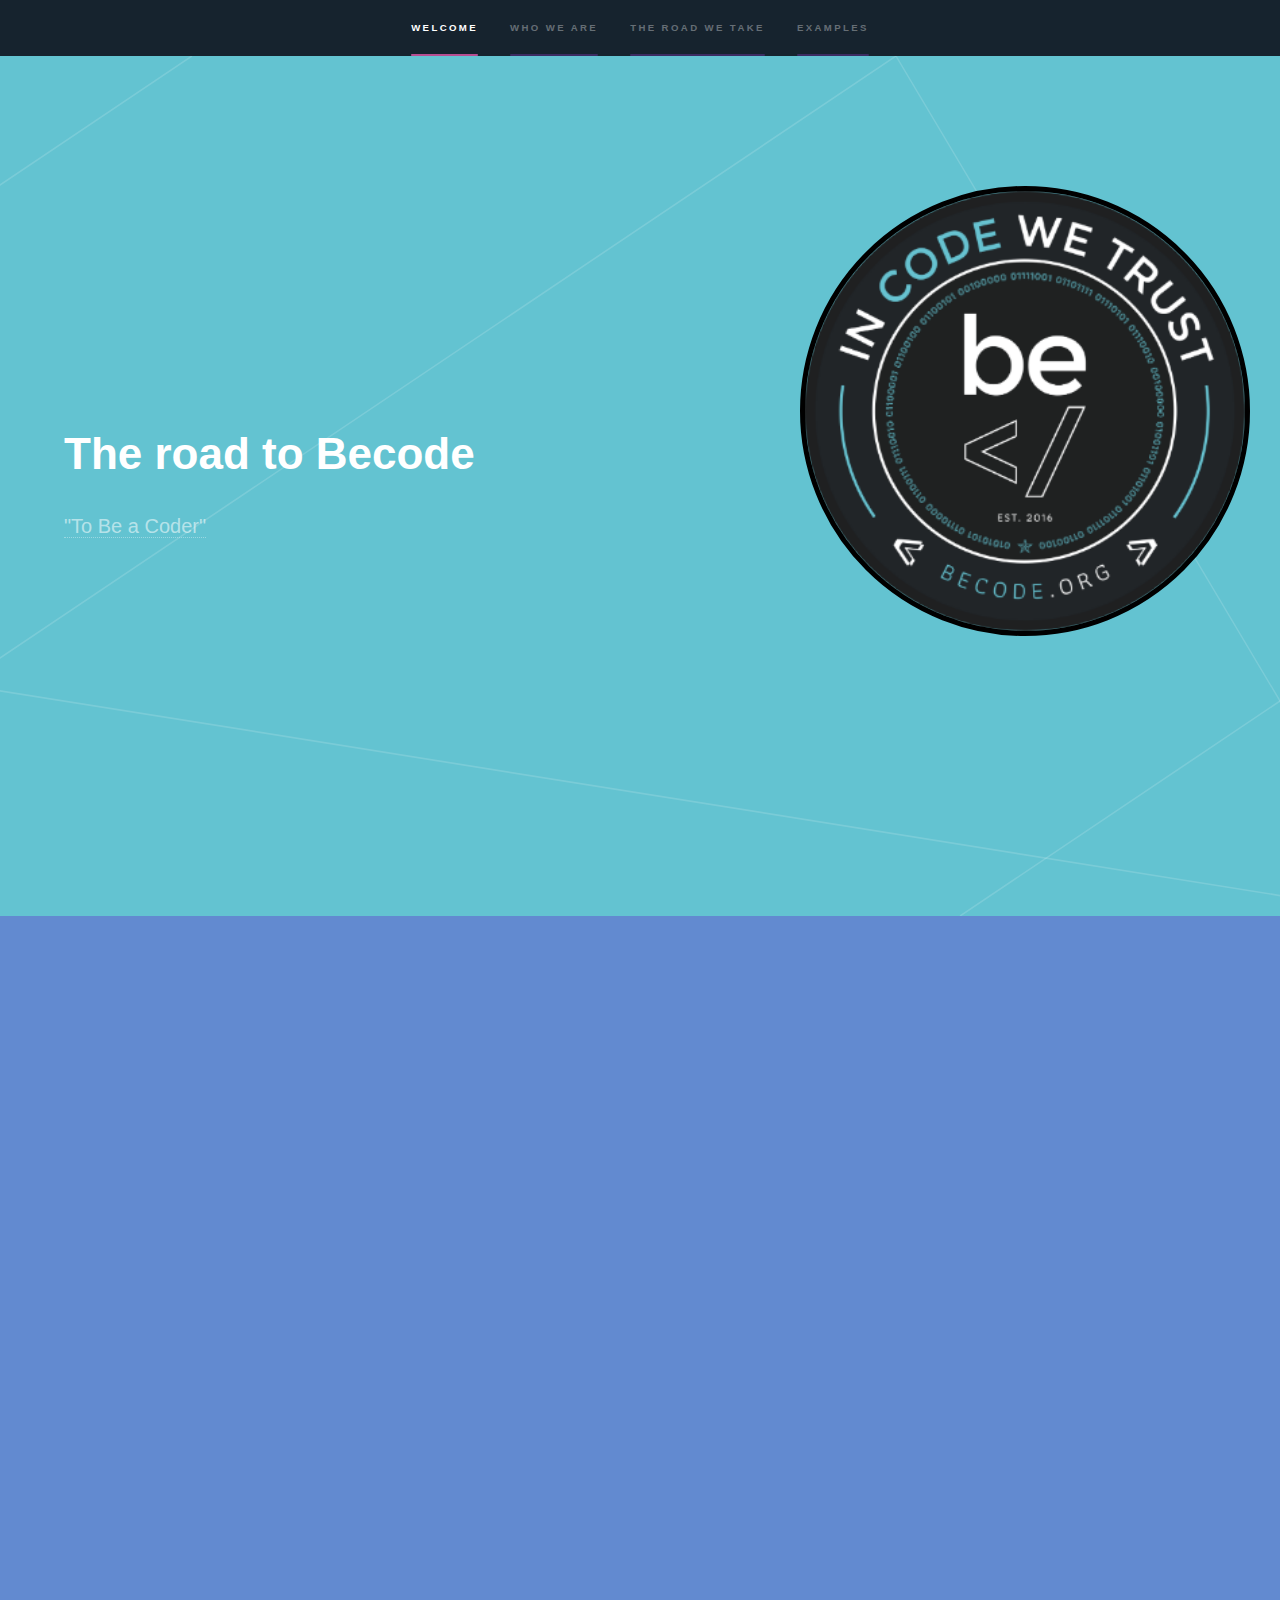
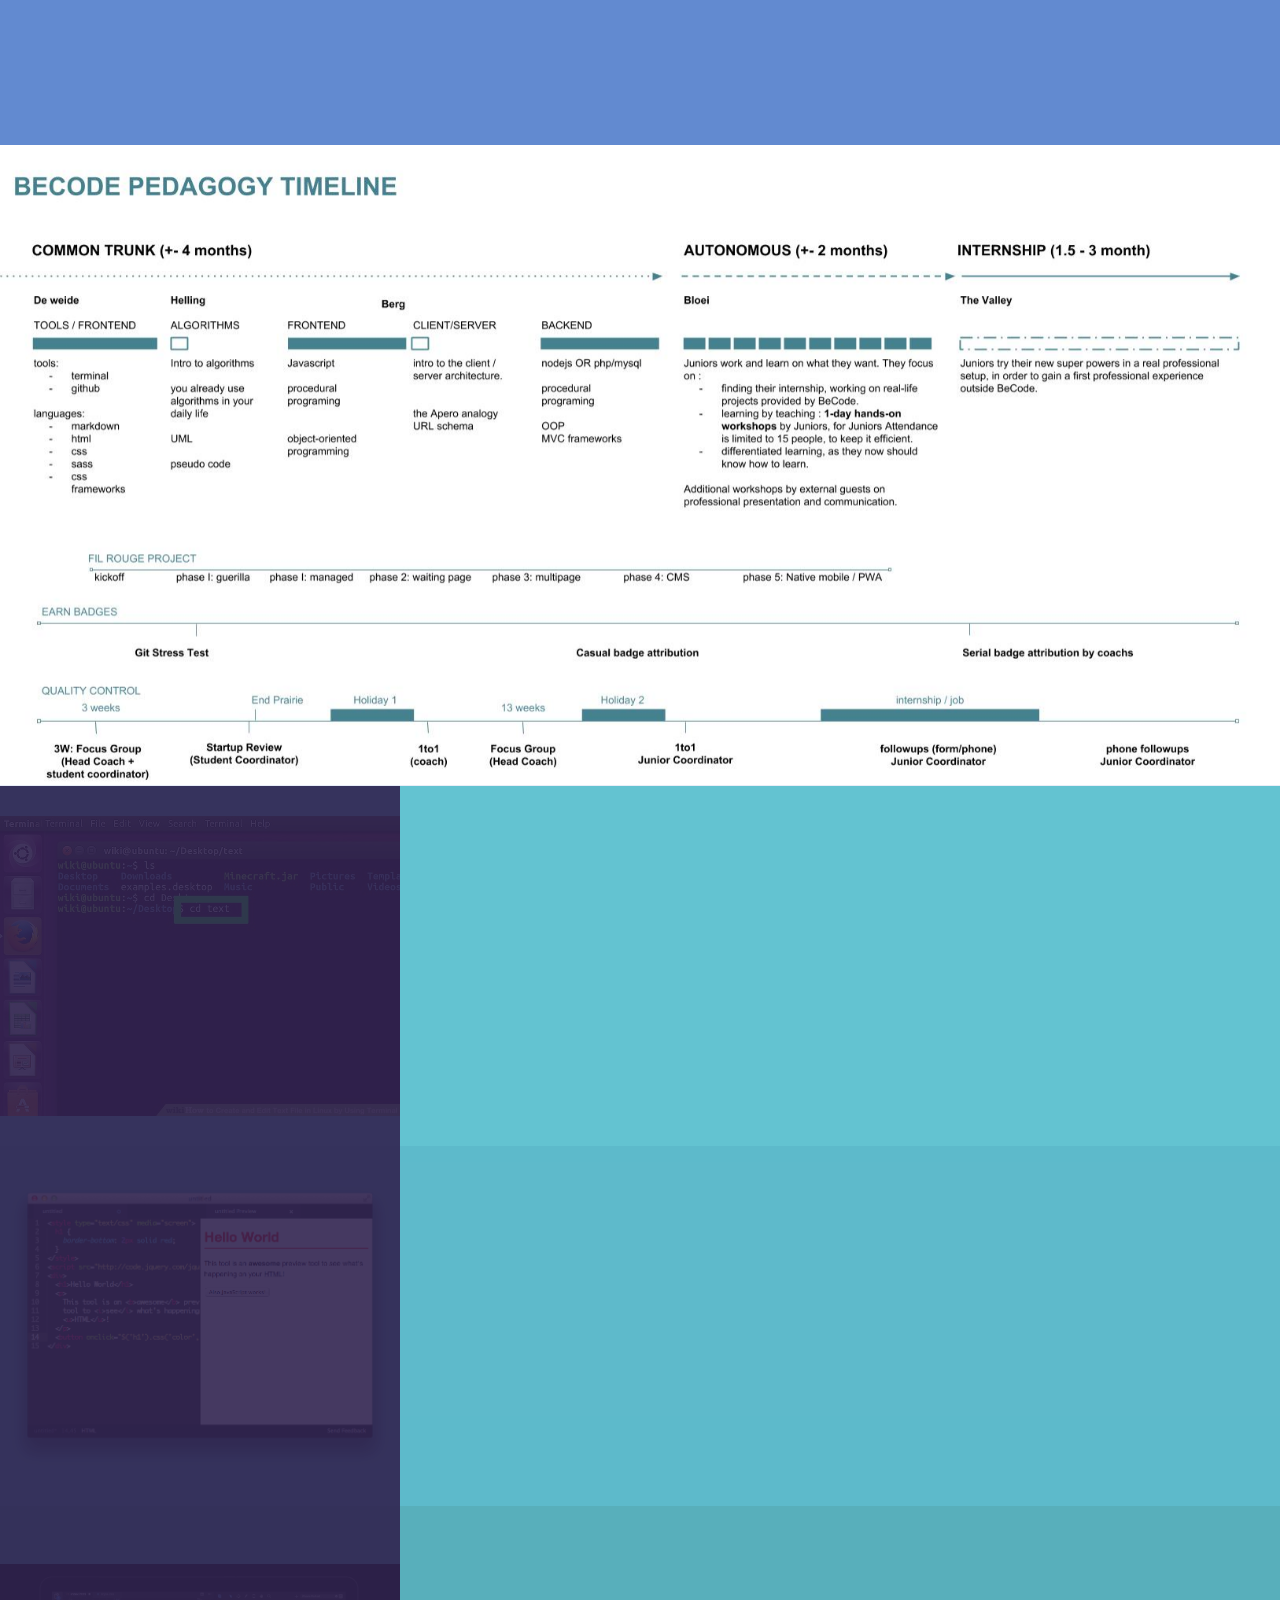
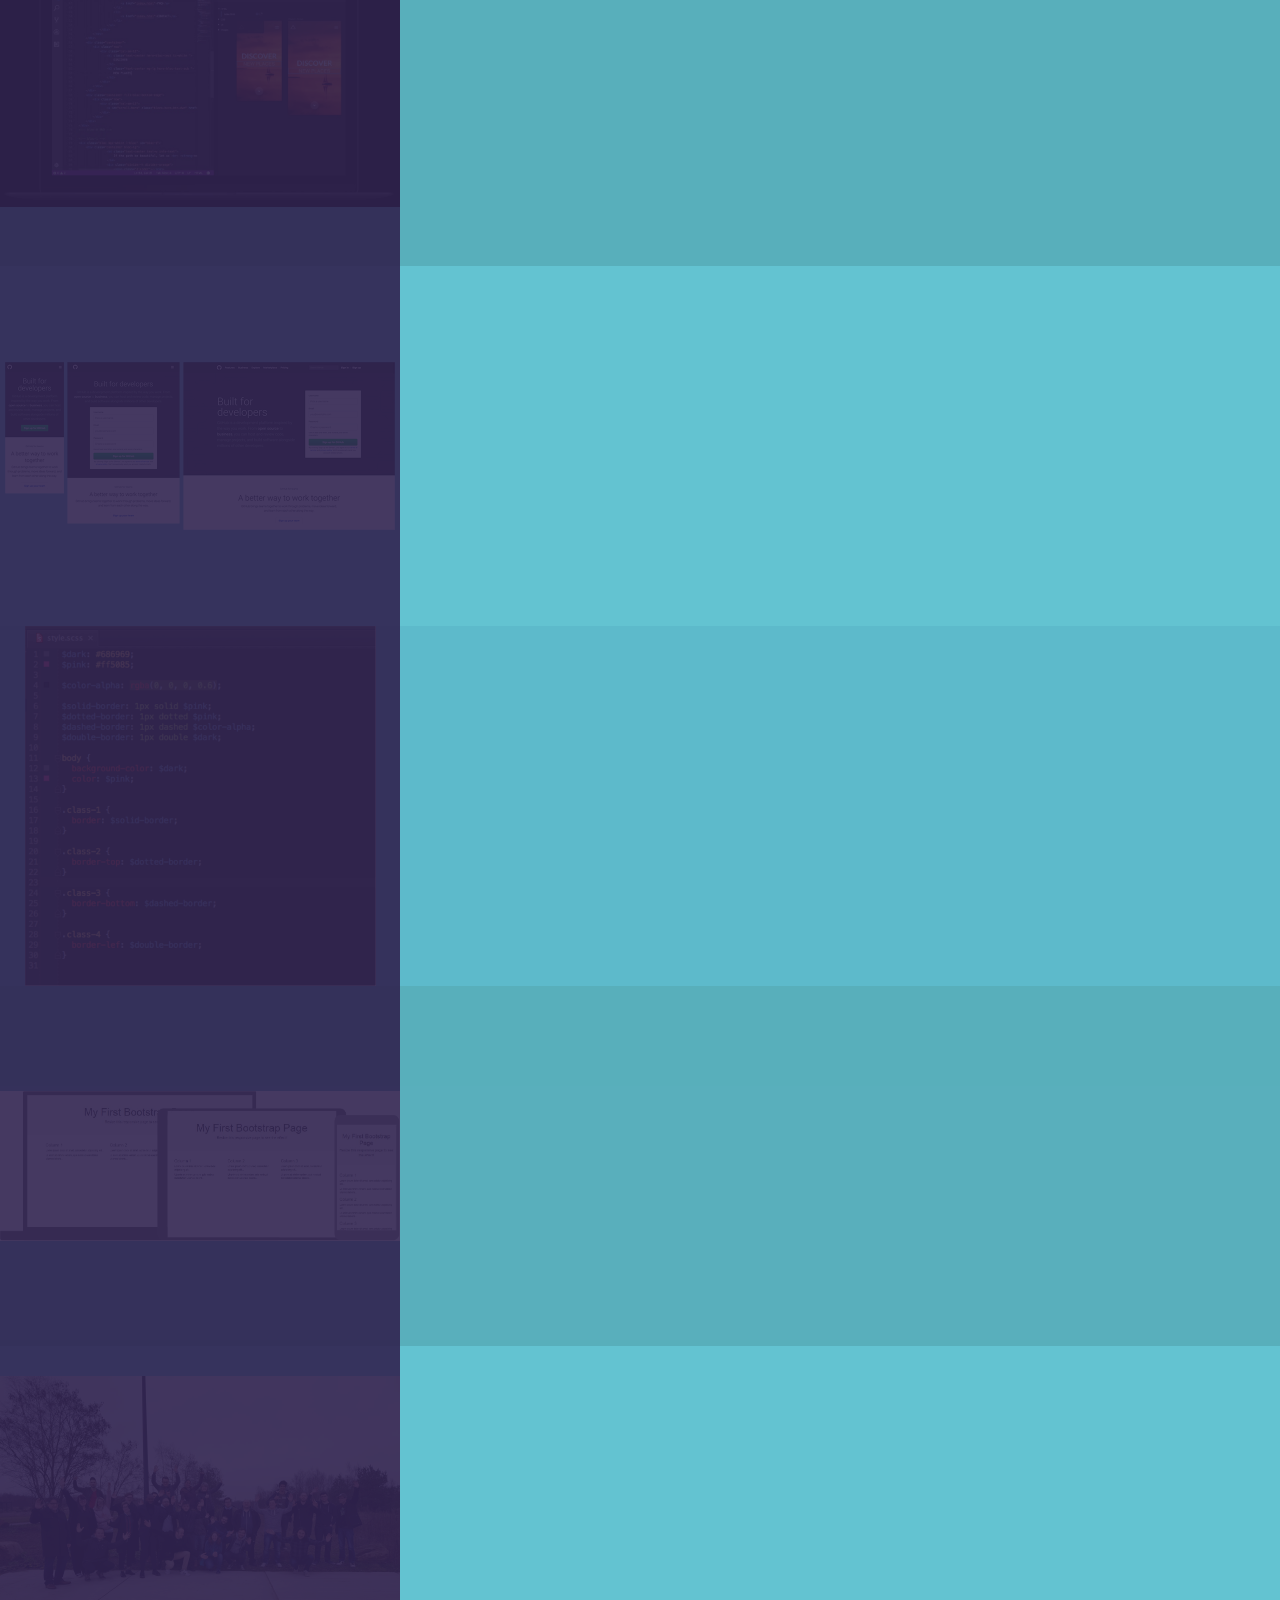
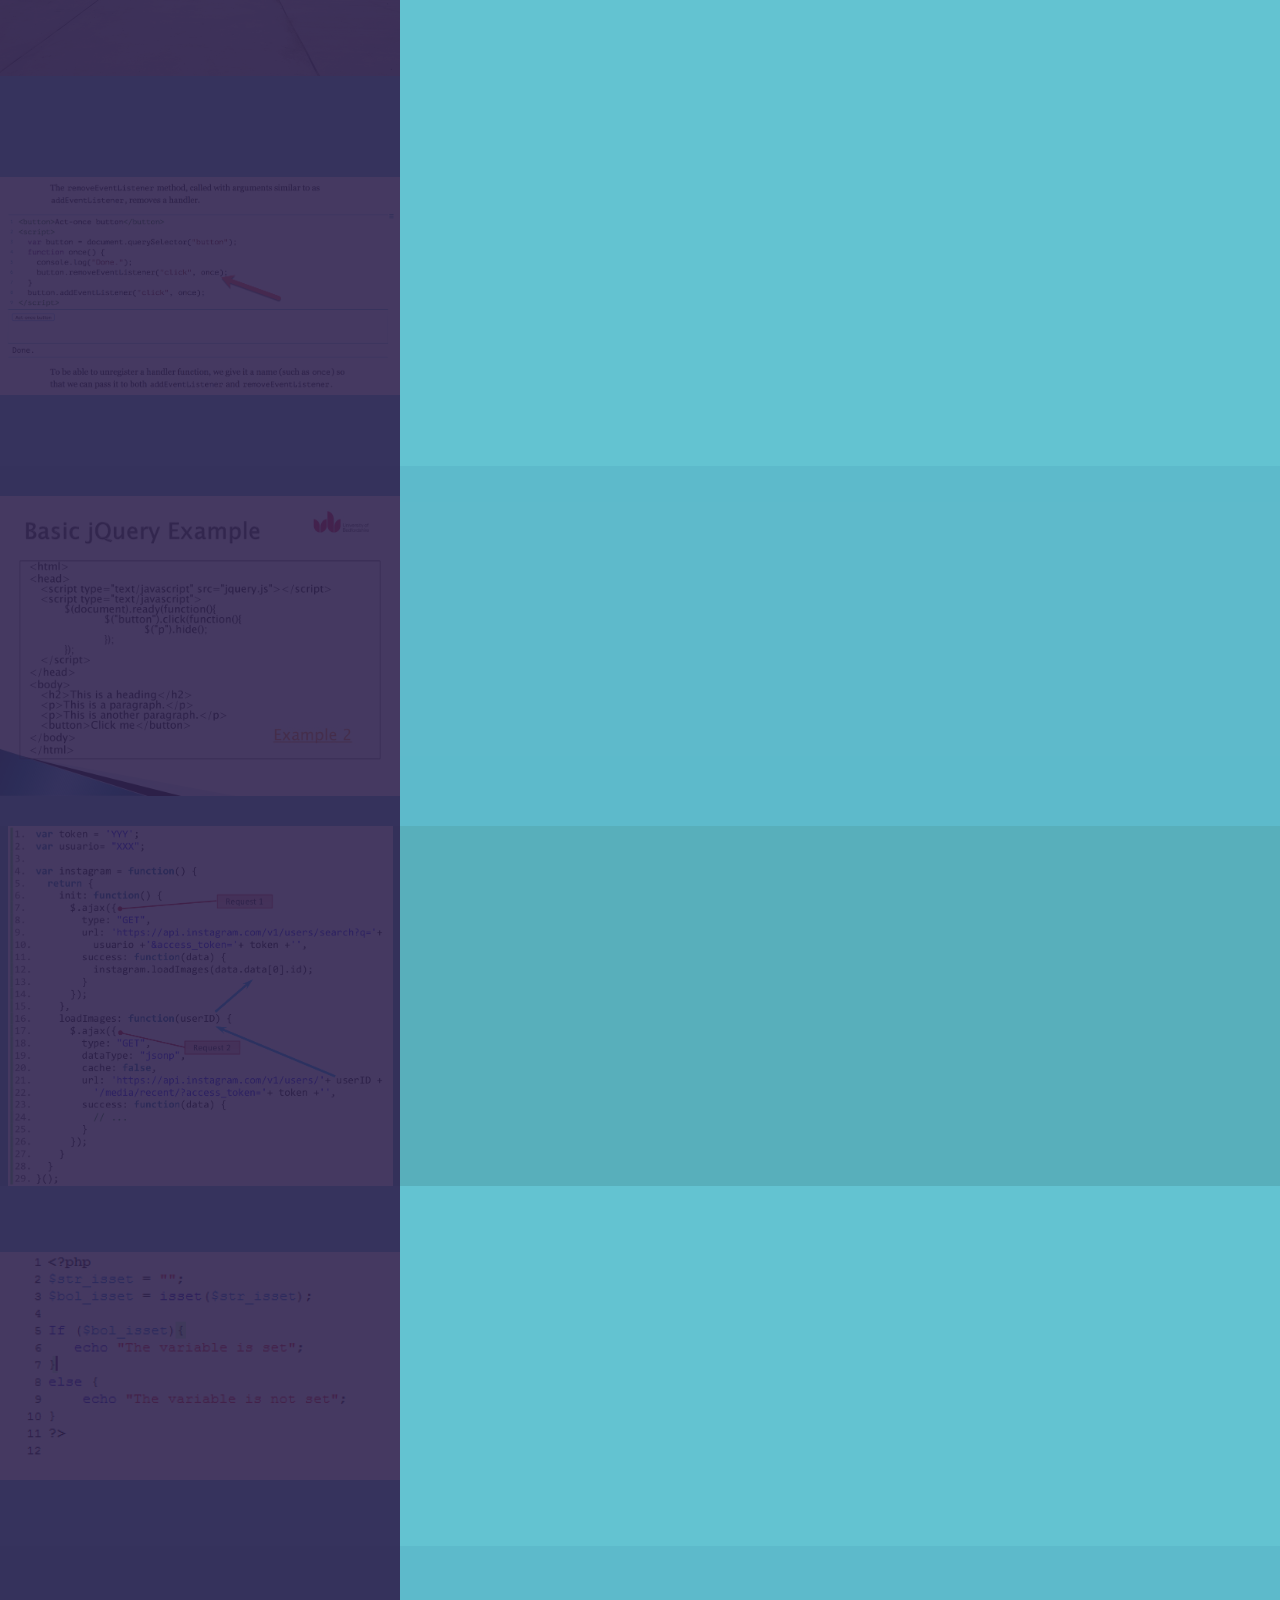
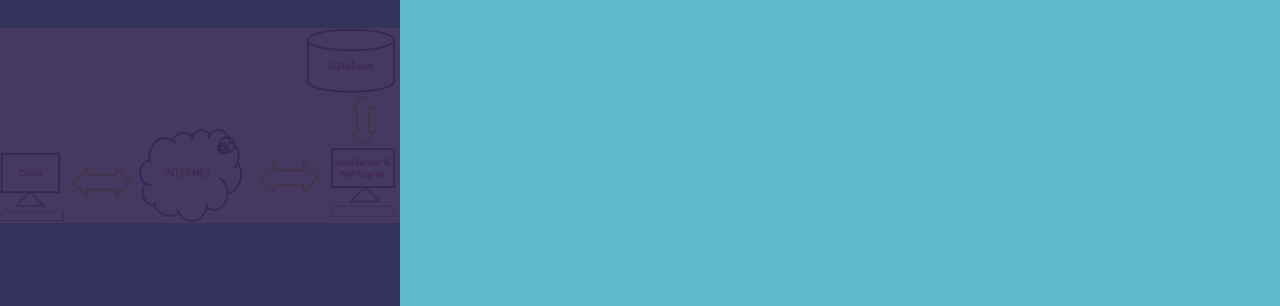
==== index.html @ 9e342dca ".." ====
<!DOCTYPE HTML>
<!--
	Hyperspace by HTML5 UP
	html5up.net | @ajlkn
	Free for personal and commercial use under the CCA 3.0 license (html5up.net/license)
-->
<html>
	<head>
		<title>The road to Becode</title>
		<meta charset="utf-8" />
		<meta name="viewport" content="width=device-width, initial-scale=1, user-scalable=no" />
		<link rel="stylesheet" href="assets/css/main.css" />
		<noscript><link rel="stylesheet" href="assets/css/noscript.css" /></noscript>
	</head>
	<body class="is-preload">

		<!-- Sidebar -->
			<section id="sidebar">
				<div class="inner">
					<nav>
						<ul>
							<li><a href="#intro">Welcome</a></li>
							<li><a href="#one">Who we are</a></li>
							<li><a href="#overvieuw">The road we take</a></li>
							<li><a href="#two">Examples</a></li>
						</ul>
					</nav>
				</div>
			</section>

		<!-- Wrapper -->
			<div id="wrapper">

				<!-- Intro -->
					<section id="intro" class="wrapper style2 fullscreen fade-up">
						<div class="inner">
							<div class="logobecode">

							</div>
							<h1 class="blokked">The road to Becode</h1>
							<p><a href="https://www.becode.org/" target="" title="becode main site">"To Be a Coder"</a></p>

						</div>
					</section>
			<!-- one -->
				<section id="one" class="wrapper style1 fade-up">
						<div class="inner">
							<h2>Who we are</h2>
							<p>Becode is ......... extra content</p>
							<div class="features">
								<section>
									<span class="icon major fa-code"></span>
									<h3>Becode Genk</h3>
									<p>Eventuele Foto campus/kleine uitleg</p>
								</section>
								<section>
									<span class="icon major fa-wifi"></span>
									<h3>Becode Luik</h3>
									<p>Eventuele Foto campus/kleine uitleg</p>
								</section>
								<section>
									<span class="icon major fa-university"></span>
									<h3>Becode Antwerpen</h3>
									<p>Eventuele Foto campus/kleine uitleg</p>
								</section>
								<section>
									<span class="icon major fa-desktop"></span>
									<h3>Becode Brussel</h3>
									<p>Eventuele Foto campus/kleine uitleg</p>
								</section>
								<section>
									<span class="icon major fa-github"></span>
									<h3>Becode Gent</h3>
									<p>Eventuele Foto campus/kleine uitleg</p>
								</section>
								<section>
									<span class="icon major fa-building"></span>
									<h3>Becode Charleroi</h3>
									<p>extra content</p>
								</section>
							</div>
							<ul class="actions">
								<li><a href="generic.html" class="button">Learn more</a></li>
							</ul>
						</div>
					</section>
					<section id="overvieuw" class="wrapper style1 fade-up">

							<a href="#"><img class="imagex" src="images/BeCode Pedagogy Timeline David.jpg" alt="" data-position="center center" alt="previeuw opdracht"/></a>



					</section>
				<!-- two -->
					<section id="two" class="wrapper style2 spotlights">
						<section>
							<a href="#" class="image"><img src="images/pic01.jpg" alt="" data-position="center center" alt="previeuw opdracht"/></a>
							<div class="content">
								<div class="inner">
									<h2>Terminal</h2>
									<p>Leer wandelen voor je kan lopen! hoe beter je met je desktop overweg kan hoe makkelijker je zal kunnen werken!</p>
								</div>
							</div>
						</section>
						<section>
							<a href="#" class="image"><img src="images/1480917734html-preview.png" alt="" data-position="center center" /></a>
							<div class="content">
								<div class="inner">
									<h2>Html</h2>
									<p>The world of coding starts here</p>
									<ul class="actions">
										<li><a href="./overview/html1.html" target="" class="button">Learn more</a></li>
									</ul>
								</div>
							</div>
						</section>
						<section>
								<a href="#" class="image"><img src="images/pic02.jpg" alt="" data-position="center center" /></a>
								<div class="content">
									<div class="inner">
										<h2>Css</h2>
										<p>Everybody likes a beautifull page style your Html with some Css</p>
										<ul class="actions">
											<li><a href="./overview/css.html" target="" class="button">Learn more</a></li>
										</ul>
									</div>
								</div>
							</section>
					</section>
					<section id="two" class="wrapper style2 spotlights">
							<section>
								<a href="#" class="image">
									<img class="imgfit" src="images/github-responsive-web-design.png" alt="example" data-position="center center" alt="previeuw opdracht"/>
								</a>
								<div class="content">
									<div class="inner">
										<h2>Responsive</h2>
										<p>@Media querries want iedereen heeft een gsm en tablet</p>
										<ul class="actions">
											<li><a href="./overview/responsive.html" target="" class="button">Learn more</a></li>
										</ul>
									</div>
								</div>
							</section>
							<section>
								<a href="#" class="image"><img src="images/sass.png" alt="" data-position="center center" /></a>
								<div class="content">
									<div class="inner">
										<h2>SASS Scss</h2>
										<p>Verdiep je in SASS deze is sterker dan css</p>
									</div>
								</div>
							</section>
							<section>
									<a href="#" class="image">
										<img src="images/imgdefaultbootstrap.jpg" alt="" data-position="center center" />
										<img src="images/imgdefaultbootstrap.jpg" alt="" data-position="center center" /></a>
									<div class="content">
										<div class="inner">
											<h2>Bootsrap</h2>
											<p>Een framework maakt het werk des te makkelijker en sneller</p>
											<ul class="actions">
												<li><a href="./overview/Bootstrap.html" target="" class="button">Learn more</a></li>
											</ul>
										</div>
									</div>
								</section>
								<section>
									<a href="#" class="image"><img src="images/IMG-20190110-WA0000.jpg" alt="" data-position="center center" alt="previeuw opdracht"/></a>
									<div class="content">
										<div class="inner">
											<h2>Build a Network</h2>
											<p>Every IT'er needs a network to fall back on when stuck!</p>
										</div>
									</div>
									<hr>
								</section>
						</section>
						<section id="two" class="wrapper style2 spotlights">
						<section>
							<a href="#" class="image">
								<img class="imgfit" src="images/jsprev.png" alt="example" data-position="center center" alt="previeuw opdracht"/>
							</a>
							<div class="content">
								<div class="inner">
									<h2>Javascript</h2>
									<p>Media querries want iedereen heeft een gsm en tablet</p>
									<ul class="actions">
										<li><a href="./overview/Javascript.html" target="" class="button">Learn more</a></li>
									</ul>
								</div>
							</div>
						</section>
						<section>
							<a href="#" class="image"><img src="images/jQuery+Examples+jQuery+–+Login+Slider.jpg" alt="" data-position="center center" /></a>
							<div class="content">
								<div class="inner">
									<h2>Jquery</h2>
									<p>Verdiep je in SASS deze is sterker dan css</p>
									<ul class="actions">
										<li><a href="./overview/jquery.html"  target="" class="button">Learn more</a></li>
									</ul>
								</div>
							</div>
						</section>
						<section>
								<a href="#" class="image">
									<img src="images/codeExampleajax.png" alt="" data-position="center center" />
									<img src="images/codeExampleajax.png" alt="" data-position="center center" /></a>
								<div class="content">
									<div class="inner">
										<h2>Ajax</h2>
										<p>Een framework maakt het werk des te makkelijker en sneller</p>

									</div>
								</div>
							</section>
					</section>
					<section id="two" class="wrapper style2 spotlights">
							<section>
								<a href="#" class="image">
									<img class="imgfit" src="images/4.1-PHP-isset.png" alt="example" data-position="center center" alt="previeuw opdracht"/>
								</a>
								<div class="content">
									<div class="inner">
										<h2>PHP</h2>
										<p>Media querries want iedereen heeft een gsm en tablet</p>
										<ul class="actions">
											<li><a href="./overview/php.html" target="" class="button">Learn more</a></li>
										</ul>
									</div>
								</div>
							</section>
							<section>
								<a href="#" class="image"><img src="images/php-mysql.jpg" alt="" data-position="center center" /></a>
								<div class="content">
									<div class="inner">
										<h2>My Sql</h2>
										<p>Verdiep je in SASS deze is sterker dan css</p>
										<ul class="actions">
											<li><a href="./overview/mysql.html" target="" class="button">Learn more</a></li>
										</ul>
									</div>
								</div>
							</section>
						</section>					
		<!-- Footer
			<footer id="footer" class="wrapper style1-alt">
				<div class="inner">
					<ul class="menu">
						<li>&copy; Raf Cl.. All rights reserved.</li><li>Design: <a href="http://html5up.net">HTML5 UP + personal editing</a></li>
					</ul>
				</div>
			</footer>-->

		<!-- Scripts -->
			<script src="assets/js/jquery.min.js"></script>
			<script src="assets/js/jquery.scrollex.min.js"></script>
			<script src="assets/js/jquery.scrolly.min.js"></script>
			<script src="assets/js/browser.min.js"></script>
			<script src="assets/js/breakpoints.min.js"></script>
			<script src="assets/js/util.js"></script>
			<script src="assets/js/main.js"></script>

	</body>
</html>
---- assets/css/main.css ----
@import url(font-awesome.min.css);

/*
	Hyperspace by HTML5 UP
	html5up.net | @ajlkn
	Free for personal and commercial use under the CCA 3.0 license (html5up.net/license)
*/

html, body, div, span, applet, object,
iframe, h1, h2, h3, h4, h5, h6, p, blockquote,
pre, a, abbr, acronym, address, big, cite,
code, del, dfn, em, img, ins, kbd, q, s, samp,
small, strike, strong, sub, sup, tt, var, b,
u, i, center, dl, dt, dd, ol, ul, li, fieldset,
form, label, legend, table, caption, tbody,
tfoot, thead, tr, th, td, article, aside,
canvas, details, embed, figure, figcaption,
footer, header, hgroup, menu, nav, output, ruby,
section, summary, time, mark, audio, video {
	margin: 0;
	padding: 0;
	border: 0;
	font-size: 100%;
	font: inherit;
	vertical-align: baseline;}

article, aside, details, figcaption, figure,
footer, header, hgroup, menu, nav, section {
	display: block;}

body {
	line-height: 1;
}

ol, ul {
	list-style: none;
}

blockquote, q {
	quotes: none;
}

	blockquote:before, blockquote:after, q:before, q:after {
		content: '';
		content: none;
	}

table {
	border-collapse: collapse;
	border-spacing: 0;
}

body {
	-webkit-text-size-adjust: none;
}

mark {
	background-color: transparent;
	color: inherit;
}

input::-moz-focus-inner {
	border: 0;
	padding: 0;
}

input, select, textarea {
	-moz-appearance: none;
	-webkit-appearance: none;
	-ms-appearance: none;
	appearance: none;
}

/* Basic */

	@-ms-viewport {
		width: device-width;
	}

	body {
		-ms-overflow-style: scrollbar;
	}

	@media screen and (max-width: 480px) {

		html, body {
			min-width: 320px;
		}

	}

	html {
		box-sizing: border-box;
	}

	*, *:before, *:after {
		box-sizing: inherit;
	}

	body {
		background: #312450;
	}

		body.is-preload *, body.is-preload *:before, body.is-preload *:after {
			-moz-animation: none !important;
			-webkit-animation: none !important;
			-ms-animation: none !important;
			animation: none !important;
			-moz-transition: none !important;
			-webkit-transition: none !important;
			-ms-transition: none !important;
			transition: none !important;
		}

/* Type */

	body, input, select, textarea {
		color: rgba(255, 255, 255, 0.55);
		font-family: Arial, Helvetica, sans-serif;
		font-size: 16.5pt;
		font-weight: normal;
		line-height: 1.75;
	}

		@media screen and (max-width: 1680px) {

			body, input, select, textarea {
				font-size: 13pt;
			}

		}

		@media screen and (max-width: 1280px) {

			body, input, select, textarea {
				font-size: 12pt;
			}

		}

		@media screen and (max-width: 360px) {

			body, input, select, textarea {
				font-size: 11pt;
			}

		}

	a {
		-moz-transition: color 0.2s ease, border-bottom-color 0.2s ease;
		-webkit-transition: color 0.2s ease, border-bottom-color 0.2s ease;
		-ms-transition: color 0.2s ease, border-bottom-color 0.2s ease;
		transition: color 0.2s ease, border-bottom-color 0.2s ease;
		border-bottom: dotted 1px rgba(255, 255, 255, 0.35);
		color: inherit;
		text-decoration: none;
	}

		a:hover {
			border-bottom-color: transparent;
			color: #ffffff;
		}

	strong, b {
		color: #ffffff;
		font-weight: bold;
	}

	em, i {
		font-style: italic;
	}

	p {
		margin: 0 0 2em 0;
	}

	h1, h2, h3, h4, h5, h6 {
		color: #ffffff;
		font-weight: bold;
		line-height: 1.5;
		margin: 0 0 0.5em 0;
	}

		h1 a, h2 a, h3 a, h4 a, h5 a, h6 a {
			color: inherit;
			text-decoration: none;
		}

	h1 {
		font-size: 2.75em;
	}

		h1.major {
			margin: 0 0 1.3em 0;
			position: relative;
			padding-bottom: 0.35em;
		}

			h1.major:after {
				background-image: -moz-linear-gradient(to right, #5e42a6, #b74e91);
				background-image: -webkit-linear-gradient(to right, #5e42a6, #b74e91);
				background-image: -ms-linear-gradient(to right, #5e42a6, #b74e91);
				background-image: linear-gradient(to right, #5e42a6, #b74e91);
				-moz-transition: max-width 0.2s ease;
				-webkit-transition: max-width 0.2s ease;
				-ms-transition: max-width 0.2s ease;
				transition: max-width 0.2s ease;
				border-radius: 0.2em;
				bottom: 0;
				content: '';
				height: 0.05em;
				position: absolute;
				right: 0;
				width: 100%;
			}

	h2 {
		font-size: 1.75em;
	}

	h3 {
		font-size: 1.1em;
	}

	h4 {
		font-size: 1em;
	}

	h5 {
		font-size: 0.8em;
	}

	h6 {
		font-size: 0.6em;
	}

	@media screen and (max-width: 736px) {

		h1 {
			font-size: 2em;
		}

		h2 {
			font-size: 1.25em;
		}

		h3 {
			font-size: 1em;
		}

		h4 {
			font-size: 0.8em;
		}

		h5 {
			font-size: 0.6em;
		}

		h6 {
			font-size: 0.6em;
		}

	}

	sub {
		font-size: 0.8em;
		position: relative;
		top: 0.5em;
	}

	sup {
		font-size: 0.8em;
		position: relative;
		top: -0.5em;
	}

	blockquote {
		border-left: solid 4px rgba(255, 255, 255, 0.15);
		font-style: italic;
		margin: 0 0 2em 0;
		padding: 0.5em 0 0.5em 2em;
	}

	code {
		background: rgba(255, 255, 255, 0.05);
		border-radius: 0.25em;
		border: solid 1px rgba(255, 255, 255, 0.15);
		font-family: "Courier New", monospace;
		font-size: 0.9em;
		margin: 0 0.25em;
		padding: 0.25em 0.65em;
	}

	pre {
		-webkit-overflow-scrolling: touch;
		font-family: "Courier New", monospace;
		font-size: 0.9em;
		margin: 0 0 2em 0;
	}

		pre code {
			display: block;
			line-height: 1.75em;
			padding: 1em 1.5em;
			overflow-x: auto;
		}

	hr {
		border: 0;
		border-bottom: solid 1px rgba(255, 255, 255, 0.15);
		margin: 2em 0;
	}

		hr.major {
			margin: 3em 0;
		}

	.align-left {
		text-align: left;
	}

	.align-center {
		text-align: center;
	}

	.align-right {
		text-align: right;
	}

/* Row */

	.row {
		display: flex;
		flex-wrap: wrap;
		box-sizing: border-box;
		align-items: stretch;
	}

		.row > * {
			box-sizing: border-box;
		}

		.row.gtr-uniform > * > :last-child {
			margin-bottom: 0;
		}

		.row.aln-left {
			justify-content: flex-start;
		}

		.row.aln-center {
			justify-content: center;
		}

		.row.aln-right {
			justify-content: flex-end;
		}

		.row.aln-top {
			align-items: flex-start;
		}

		.row.aln-middle {
			align-items: center;
		}

		.row.aln-bottom {
			align-items: flex-end;
		}

		.row > .imp {
			order: -1;
		}

		.row > .col-1 {
			width: 8.3333333333%;
		}

		.row > .off-1 {
			margin-left: 8.3333333333%;
		}

		.row > .col-2 {
			width: 16.6666666667%;
		}

		.row > .off-2 {
			margin-left: 16.6666666667%;
		}

		.row > .col-3 {
			width: 25%;
		}

		.row > .off-3 {
			margin-left: 25%;
		}

		.row > .col-4 {
			width: 33.3333333333%;
		}

		.row > .off-4 {
			margin-left: 33.3333333333%;
		}

		.row > .col-5 {
			width: 41.6666666667%;
		}

		.row > .off-5 {
			margin-left: 41.6666666667%;
		}

		.row > .col-6 {
			width: 50%;
		}

		.row > .off-6 {
			margin-left: 50%;
		}

		.row > .col-7 {
			width: 58.3333333333%;
		}

		.row > .off-7 {
			margin-left: 58.3333333333%;
		}

		.row > .col-8 {
			width: 66.6666666667%;
		}

		.row > .off-8 {
			margin-left: 66.6666666667%;
		}

		.row > .col-9 {
			width: 75%;
		}

		.row > .off-9 {
			margin-left: 75%;
		}

		.row > .col-10 {
			width: 83.3333333333%;
		}

		.row > .off-10 {
			margin-left: 83.3333333333%;
		}

		.row > .col-11 {
			width: 91.6666666667%;
		}

		.row > .off-11 {
			margin-left: 91.6666666667%;
		}

		.row > .col-12 {
			width: 100%;
		}

		.row > .off-12 {
			margin-left: 100%;
		}

		.row.gtr-0 {
			margin-top: 0;
			margin-left: 0em;
		}

			.row.gtr-0 > * {
				padding: 0 0 0 0em;
			}

			.row.gtr-0.gtr-uniform {
				margin-top: 0em;
			}

				.row.gtr-0.gtr-uniform > * {
					padding-top: 0em;
				}

		.row.gtr-25 {
			margin-top: 0;
			margin-left: -0.375em;
		}

			.row.gtr-25 > * {
				padding: 0 0 0 0.375em;
			}

			.row.gtr-25.gtr-uniform {
				margin-top: -0.375em;
			}

				.row.gtr-25.gtr-uniform > * {
					padding-top: 0.375em;
				}

		.row.gtr-50 {
			margin-top: 0;
			margin-left: -0.75em;
		}

			.row.gtr-50 > * {
				padding: 0 0 0 0.75em;
			}

			.row.gtr-50.gtr-uniform {
				margin-top: -0.75em;
			}

				.row.gtr-50.gtr-uniform > * {
					padding-top: 0.75em;
				}

		.row {
			margin-top: 0;
			margin-left: -1.5em;
		}

			.row > * {
				padding: 0 0 0 1.5em;
			}

			.row.gtr-uniform {
				margin-top: -1.5em;
			}

				.row.gtr-uniform > * {
					padding-top: 1.5em;
				}

		.row.gtr-150 {
			margin-top: 0;
			margin-left: -2.25em;
		}

			.row.gtr-150 > * {
				padding: 0 0 0 2.25em;
			}

			.row.gtr-150.gtr-uniform {
				margin-top: -2.25em;
			}

				.row.gtr-150.gtr-uniform > * {
					padding-top: 2.25em;
				}

		.row.gtr-200 {
			margin-top: 0;
			margin-left: -3em;
		}

			.row.gtr-200 > * {
				padding: 0 0 0 3em;
			}

			.row.gtr-200.gtr-uniform {
				margin-top: -3em;
			}

				.row.gtr-200.gtr-uniform > * {
					padding-top: 3em;
				}

		@media screen and (max-width: 1680px) {

			.row {
				display: flex;
				flex-wrap: wrap;
				box-sizing: border-box;
				align-items: stretch;
			}

				.row > * {
					box-sizing: border-box;
				}

				.row.gtr-uniform > * > :last-child {
					margin-bottom: 0;
				}

				.row.aln-left {
					justify-content: flex-start;
				}

				.row.aln-center {
					justify-content: center;
				}

				.row.aln-right {
					justify-content: flex-end;
				}

				.row.aln-top {
					align-items: flex-start;
				}

				.row.aln-middle {
					align-items: center;
				}

				.row.aln-bottom {
					align-items: flex-end;
				}

				.row > .imp-xlarge {
					order: -1;
				}

				.row > .col-1-xlarge {
					width: 8.3333333333%;
				}

				.row > .off-1-xlarge {
					margin-left: 8.3333333333%;
				}

				.row > .col-2-xlarge {
					width: 16.6666666667%;
				}

				.row > .off-2-xlarge {
					margin-left: 16.6666666667%;
				}

				.row > .col-3-xlarge {
					width: 25%;
				}

				.row > .off-3-xlarge {
					margin-left: 25%;
				}

				.row > .col-4-xlarge {
					width: 33.3333333333%;
				}

				.row > .off-4-xlarge {
					margin-left: 33.3333333333%;
				}

				.row > .col-5-xlarge {
					width: 41.6666666667%;
				}

				.row > .off-5-xlarge {
					margin-left: 41.6666666667%;
				}

				.row > .col-6-xlarge {
					width: 50%;
				}

				.row > .off-6-xlarge {
					margin-left: 50%;
				}

				.row > .col-7-xlarge {
					width: 58.3333333333%;
				}

				.row > .off-7-xlarge {
					margin-left: 58.3333333333%;
				}

				.row > .col-8-xlarge {
					width: 66.6666666667%;
				}

				.row > .off-8-xlarge {
					margin-left: 66.6666666667%;
				}

				.row > .col-9-xlarge {
					width: 75%;
				}

				.row > .off-9-xlarge {
					margin-left: 75%;
				}

				.row > .col-10-xlarge {
					width: 83.3333333333%;
				}

				.row > .off-10-xlarge {
					margin-left: 83.3333333333%;
				}

				.row > .col-11-xlarge {
					width: 91.6666666667%;
				}

				.row > .off-11-xlarge {
					margin-left: 91.6666666667%;
				}

				.row > .col-12-xlarge {
					width: 100%;
				}

				.row > .off-12-xlarge {
					margin-left: 100%;
				}

				.row.gtr-0 {
					margin-top: 0;
					margin-left: 0em;
				}

					.row.gtr-0 > * {
						padding: 0 0 0 0em;
					}

					.row.gtr-0.gtr-uniform {
						margin-top: 0em;
					}

						.row.gtr-0.gtr-uniform > * {
							padding-top: 0em;
						}

				.row.gtr-25 {
					margin-top: 0;
					margin-left: -0.375em;
				}

					.row.gtr-25 > * {
						padding: 0 0 0 0.375em;
					}

					.row.gtr-25.gtr-uniform {
						margin-top: -0.375em;
					}

						.row.gtr-25.gtr-uniform > * {
							padding-top: 0.375em;
						}

				.row.gtr-50 {
					margin-top: 0;
					margin-left: -0.75em;
				}

					.row.gtr-50 > * {
						padding: 0 0 0 0.75em;
					}

					.row.gtr-50.gtr-uniform {
						margin-top: -0.75em;
					}

						.row.gtr-50.gtr-uniform > * {
							padding-top: 0.75em;
						}

				.row {
					margin-top: 0;
					margin-left: -1.5em;
				}

					.row > * {
						padding: 0 0 0 1.5em;
					}

					.row.gtr-uniform {
						margin-top: -1.5em;
					}

						.row.gtr-uniform > * {
							padding-top: 1.5em;
						}

				.row.gtr-150 {
					margin-top: 0;
					margin-left: -2.25em;
				}

					.row.gtr-150 > * {
						padding: 0 0 0 2.25em;
					}

					.row.gtr-150.gtr-uniform {
						margin-top: -2.25em;
					}

						.row.gtr-150.gtr-uniform > * {
							padding-top: 2.25em;
						}

				.row.gtr-200 {
					margin-top: 0;
					margin-left: -3em;
				}

					.row.gtr-200 > * {
						padding: 0 0 0 3em;
					}

					.row.gtr-200.gtr-uniform {
						margin-top: -3em;
					}

						.row.gtr-200.gtr-uniform > * {
							padding-top: 3em;
						}

		}

		@media screen and (max-width: 1280px) {

			.row {
				display: flex;
				flex-wrap: wrap;
				box-sizing: border-box;
				align-items: stretch;
			}

				.row > * {
					box-sizing: border-box;
				}

				.row.gtr-uniform > * > :last-child {
					margin-bottom: 0;
				}

				.row.aln-left {
					justify-content: flex-start;
				}

				.row.aln-center {
					justify-content: center;
				}

				.row.aln-right {
					justify-content: flex-end;
				}

				.row.aln-top {
					align-items: flex-start;
				}

				.row.aln-middle {
					align-items: center;
				}

				.row.aln-bottom {
					align-items: flex-end;
				}

				.row > .imp-large {
					order: -1;
				}

				.row > .col-1-large {
					width: 8.3333333333%;
				}

				.row > .off-1-large {
					margin-left: 8.3333333333%;
				}

				.row > .col-2-large {
					width: 16.6666666667%;
				}

				.row > .off-2-large {
					margin-left: 16.6666666667%;
				}

				.row > .col-3-large {
					width: 25%;
				}

				.row > .off-3-large {
					margin-left: 25%;
				}

				.row > .col-4-large {
					width: 33.3333333333%;
				}

				.row > .off-4-large {
					margin-left: 33.3333333333%;
				}

				.row > .col-5-large {
					width: 41.6666666667%;
				}

				.row > .off-5-large {
					margin-left: 41.6666666667%;
				}

				.row > .col-6-large {
					width: 50%;
				}

				.row > .off-6-large {
					margin-left: 50%;
				}

				.row > .col-7-large {
					width: 58.3333333333%;
				}

				.row > .off-7-large {
					margin-left: 58.3333333333%;
				}

				.row > .col-8-large {
					width: 66.6666666667%;
				}

				.row > .off-8-large {
					margin-left: 66.6666666667%;
				}

				.row > .col-9-large {
					width: 75%;
				}

				.row > .off-9-large {
					margin-left: 75%;
				}

				.row > .col-10-large {
					width: 83.3333333333%;
				}

				.row > .off-10-large {
					margin-left: 83.3333333333%;
				}

				.row > .col-11-large {
					width: 91.6666666667%;
				}

				.row > .off-11-large {
					margin-left: 91.6666666667%;
				}

				.row > .col-12-large {
					width: 100%;
				}

				.row > .off-12-large {
					margin-left: 100%;
				}

				.row.gtr-0 {
					margin-top: 0;
					margin-left: 0em;
				}

					.row.gtr-0 > * {
						padding: 0 0 0 0em;
					}

					.row.gtr-0.gtr-uniform {
						margin-top: 0em;
					}

						.row.gtr-0.gtr-uniform > * {
							padding-top: 0em;
						}

				.row.gtr-25 {
					margin-top: 0;
					margin-left: -0.375em;
				}

					.row.gtr-25 > * {
						padding: 0 0 0 0.375em;
					}

					.row.gtr-25.gtr-uniform {
						margin-top: -0.375em;
					}

						.row.gtr-25.gtr-uniform > * {
							padding-top: 0.375em;
						}

				.row.gtr-50 {
					margin-top: 0;
					margin-left: -0.75em;
				}

					.row.gtr-50 > * {
						padding: 0 0 0 0.75em;
					}

					.row.gtr-50.gtr-uniform {
						margin-top: -0.75em;
					}

						.row.gtr-50.gtr-uniform > * {
							padding-top: 0.75em;
						}

				.row {
					margin-top: 0;
					margin-left: -1.5em;
				}

					.row > * {
						padding: 0 0 0 1.5em;
					}

					.row.gtr-uniform {
						margin-top: -1.5em;
					}

						.row.gtr-uniform > * {
							padding-top: 1.5em;
						}

				.row.gtr-150 {
					margin-top: 0;
					margin-left: -2.25em;
				}

					.row.gtr-150 > * {
						padding: 0 0 0 2.25em;
					}

					.row.gtr-150.gtr-uniform {
						margin-top: -2.25em;
					}

						.row.gtr-150.gtr-uniform > * {
							padding-top: 2.25em;
						}

				.row.gtr-200 {
					margin-top: 0;
					margin-left: -3em;
				}

					.row.gtr-200 > * {
						padding: 0 0 0 3em;
					}

					.row.gtr-200.gtr-uniform {
						margin-top: -3em;
					}

						.row.gtr-200.gtr-uniform > * {
							padding-top: 3em;
						}

		}

		@media screen and (max-width: 980px) {

			.row {
				display: flex;
				flex-wrap: wrap;
				box-sizing: border-box;
				align-items: stretch;
			}

				.row > * {
					box-sizing: border-box;
				}

				.row.gtr-uniform > * > :last-child {
					margin-bottom: 0;
				}

				.row.aln-left {
					justify-content: flex-start;
				}

				.row.aln-center {
					justify-content: center;
				}

				.row.aln-right {
					justify-content: flex-end;
				}

				.row.aln-top {
					align-items: flex-start;
				}

				.row.aln-middle {
					align-items: center;
				}

				.row.aln-bottom {
					align-items: flex-end;
				}

				.row > .imp-medium {
					order: -1;
				}

				.row > .col-1-medium {
					width: 8.3333333333%;
				}

				.row > .off-1-medium {
					margin-left: 8.3333333333%;
				}

				.row > .col-2-medium {
					width: 16.6666666667%;
				}

				.row > .off-2-medium {
					margin-left: 16.6666666667%;
				}

				.row > .col-3-medium {
					width: 25%;
				}

				.row > .off-3-medium {
					margin-left: 25%;
				}

				.row > .col-4-medium {
					width: 33.3333333333%;
				}

				.row > .off-4-medium {
					margin-left: 33.3333333333%;
				}

				.row > .col-5-medium {
					width: 41.6666666667%;
				}

				.row > .off-5-medium {
					margin-left: 41.6666666667%;
				}

				.row > .col-6-medium {
					width: 50%;
				}

				.row > .off-6-medium {
					margin-left: 50%;
				}

				.row > .col-7-medium {
					width: 58.3333333333%;
				}

				.row > .off-7-medium {
					margin-left: 58.3333333333%;
				}

				.row > .col-8-medium {
					width: 66.6666666667%;
				}

				.row > .off-8-medium {
					margin-left: 66.6666666667%;
				}

				.row > .col-9-medium {
					width: 75%;
				}

				.row > .off-9-medium {
					margin-left: 75%;
				}

				.row > .col-10-medium {
					width: 83.3333333333%;
				}

				.row > .off-10-medium {
					margin-left: 83.3333333333%;
				}

				.row > .col-11-medium {
					width: 91.6666666667%;
				}

				.row > .off-11-medium {
					margin-left: 91.6666666667%;
				}

				.row > .col-12-medium {
					width: 100%;
				}

				.row > .off-12-medium {
					margin-left: 100%;
				}

				.row.gtr-0 {
					margin-top: 0;
					margin-left: 0em;
				}

					.row.gtr-0 > * {
						padding: 0 0 0 0em;
					}

					.row.gtr-0.gtr-uniform {
						margin-top: 0em;
					}

						.row.gtr-0.gtr-uniform > * {
							padding-top: 0em;
						}

				.row.gtr-25 {
					margin-top: 0;
					margin-left: -0.375em;
				}

					.row.gtr-25 > * {
						padding: 0 0 0 0.375em;
					}

					.row.gtr-25.gtr-uniform {
						margin-top: -0.375em;
					}

						.row.gtr-25.gtr-uniform > * {
							padding-top: 0.375em;
						}

				.row.gtr-50 {
					margin-top: 0;
					margin-left: -0.75em;
				}

					.row.gtr-50 > * {
						padding: 0 0 0 0.75em;
					}

					.row.gtr-50.gtr-uniform {
						margin-top: -0.75em;
					}

						.row.gtr-50.gtr-uniform > * {
							padding-top: 0.75em;
						}

				.row {
					margin-top: 0;
					margin-left: -1.5em;
				}

					.row > * {
						padding: 0 0 0 1.5em;
					}

					.row.gtr-uniform {
						margin-top: -1.5em;
					}

						.row.gtr-uniform > * {
							padding-top: 1.5em;
						}

				.row.gtr-150 {
					margin-top: 0;
					margin-left: -2.25em;
				}

					.row.gtr-150 > * {
						padding: 0 0 0 2.25em;
					}

					.row.gtr-150.gtr-uniform {
						margin-top: -2.25em;
					}

						.row.gtr-150.gtr-uniform > * {
							padding-top: 2.25em;
						}

				.row.gtr-200 {
					margin-top: 0;
					margin-left: -3em;
				}

					.row.gtr-200 > * {
						padding: 0 0 0 3em;
					}

					.row.gtr-200.gtr-uniform {
						margin-top: -3em;
					}

						.row.gtr-200.gtr-uniform > * {
							padding-top: 3em;
						}

		}

		@media screen and (max-width: 736px) {

			.row {
				display: flex;
				flex-wrap: wrap;
				box-sizing: border-box;
				align-items: stretch;
			}

				.row > * {
					box-sizing: border-box;
				}

				.row.gtr-uniform > * > :last-child {
					margin-bottom: 0;
				}

				.row.aln-left {
					justify-content: flex-start;
				}

				.row.aln-center {
					justify-content: center;
				}

				.row.aln-right {
					justify-content: flex-end;
				}

				.row.aln-top {
					align-items: flex-start;
				}

				.row.aln-middle {
					align-items: center;
				}

				.row.aln-bottom {
					align-items: flex-end;
				}

				.row > .imp-small {
					order: -1;
				}

				.row > .col-1-small {
					width: 8.3333333333%;
				}

				.row > .off-1-small {
					margin-left: 8.3333333333%;
				}

				.row > .col-2-small {
					width: 16.6666666667%;
				}

				.row > .off-2-small {
					margin-left: 16.6666666667%;
				}

				.row > .col-3-small {
					width: 25%;
				}

				.row > .off-3-small {
					margin-left: 25%;
				}

				.row > .col-4-small {
					width: 33.3333333333%;
				}

				.row > .off-4-small {
					margin-left: 33.3333333333%;
				}

				.row > .col-5-small {
					width: 41.6666666667%;
				}

				.row > .off-5-small {
					margin-left: 41.6666666667%;
				}

				.row > .col-6-small {
					width: 50%;
				}

				.row > .off-6-small {
					margin-left: 50%;
				}

				.row > .col-7-small {
					width: 58.3333333333%;
				}

				.row > .off-7-small {
					margin-left: 58.3333333333%;
				}

				.row > .col-8-small {
					width: 66.6666666667%;
				}

				.row > .off-8-small {
					margin-left: 66.6666666667%;
				}

				.row > .col-9-small {
					width: 75%;
				}

				.row > .off-9-small {
					margin-left: 75%;
				}

				.row > .col-10-small {
					width: 83.3333333333%;
				}

				.row > .off-10-small {
					margin-left: 83.3333333333%;
				}

				.row > .col-11-small {
					width: 91.6666666667%;
				}

				.row > .off-11-small {
					margin-left: 91.6666666667%;
				}

				.row > .col-12-small {
					width: 100%;
				}

				.row > .off-12-small {
					margin-left: 100%;
				}

				.row.gtr-0 {
					margin-top: 0;
					margin-left: 0em;
				}

					.row.gtr-0 > * {
						padding: 0 0 0 0em;
					}

					.row.gtr-0.gtr-uniform {
						margin-top: 0em;
					}

						.row.gtr-0.gtr-uniform > * {
							padding-top: 0em;
						}

				.row.gtr-25 {
					margin-top: 0;
					margin-left: -0.375em;
				}

					.row.gtr-25 > * {
						padding: 0 0 0 0.375em;
					}

					.row.gtr-25.gtr-uniform {
						margin-top: -0.375em;
					}

						.row.gtr-25.gtr-uniform > * {
							padding-top: 0.375em;
						}

				.row.gtr-50 {
					margin-top: 0;
					margin-left: -0.75em;
				}

					.row.gtr-50 > * {
						padding: 0 0 0 0.75em;
					}

					.row.gtr-50.gtr-uniform {
						margin-top: -0.75em;
					}

						.row.gtr-50.gtr-uniform > * {
							padding-top: 0.75em;
						}

				.row {
					margin-top: 0;
					margin-left: -1.5em;
				}

					.row > * {
						padding: 0 0 0 1.5em;
					}

					.row.gtr-uniform {
						margin-top: -1.5em;
					}

						.row.gtr-uniform > * {
							padding-top: 1.5em;
						}

				.row.gtr-150 {
					margin-top: 0;
					margin-left: -2.25em;
				}

					.row.gtr-150 > * {
						padding: 0 0 0 2.25em;
					}

					.row.gtr-150.gtr-uniform {
						margin-top: -2.25em;
					}

						.row.gtr-150.gtr-uniform > * {
							padding-top: 2.25em;
						}

				.row.gtr-200 {
					margin-top: 0;
					margin-left: -3em;
				}

					.row.gtr-200 > * {
						padding: 0 0 0 3em;
					}

					.row.gtr-200.gtr-uniform {
						margin-top: -3em;
					}

						.row.gtr-200.gtr-uniform > * {
							padding-top: 3em;
						}

		}

		@media screen and (max-width: 480px) {

			.row {
				display: flex;
				flex-wrap: wrap;
				box-sizing: border-box;
				align-items: stretch;
			}

				.row > * {
					box-sizing: border-box;
				}

				.row.gtr-uniform > * > :last-child {
					margin-bottom: 0;
				}

				.row.aln-left {
					justify-content: flex-start;
				}

				.row.aln-center {
					justify-content: center;
				}

				.row.aln-right {
					justify-content: flex-end;
				}

				.row.aln-top {
					align-items: flex-start;
				}

				.row.aln-middle {
					align-items: center;
				}

				.row.aln-bottom {
					align-items: flex-end;
				}

				.row > .imp-xsmall {
					order: -1;
				}

				.row > .col-1-xsmall {
					width: 8.3333333333%;
				}

				.row > .off-1-xsmall {
					margin-left: 8.3333333333%;
				}

				.row > .col-2-xsmall {
					width: 16.6666666667%;
				}

				.row > .off-2-xsmall {
					margin-left: 16.6666666667%;
				}

				.row > .col-3-xsmall {
					width: 25%;
				}

				.row > .off-3-xsmall {
					margin-left: 25%;
				}

				.row > .col-4-xsmall {
					width: 33.3333333333%;
				}

				.row > .off-4-xsmall {
					margin-left: 33.3333333333%;
				}

				.row > .col-5-xsmall {
					width: 41.6666666667%;
				}

				.row > .off-5-xsmall {
					margin-left: 41.6666666667%;
				}

				.row > .col-6-xsmall {
					width: 50%;
				}

				.row > .off-6-xsmall {
					margin-left: 50%;
				}

				.row > .col-7-xsmall {
					width: 58.3333333333%;
				}

				.row > .off-7-xsmall {
					margin-left: 58.3333333333%;
				}

				.row > .col-8-xsmall {
					width: 66.6666666667%;
				}

				.row > .off-8-xsmall {
					margin-left: 66.6666666667%;
				}

				.row > .col-9-xsmall {
					width: 75%;
				}

				.row > .off-9-xsmall {
					margin-left: 75%;
				}

				.row > .col-10-xsmall {
					width: 83.3333333333%;
				}

				.row > .off-10-xsmall {
					margin-left: 83.3333333333%;
				}

				.row > .col-11-xsmall {
					width: 91.6666666667%;
				}

				.row > .off-11-xsmall {
					margin-left: 91.6666666667%;
				}

				.row > .col-12-xsmall {
					width: 100%;
				}

				.row > .off-12-xsmall {
					margin-left: 100%;
				}

				.row.gtr-0 {
					margin-top: 0;
					margin-left: 0em;
				}

					.row.gtr-0 > * {
						padding: 0 0 0 0em;
					}

					.row.gtr-0.gtr-uniform {
						margin-top: 0em;
					}

						.row.gtr-0.gtr-uniform > * {
							padding-top: 0em;
						}

				.row.gtr-25 {
					margin-top: 0;
					margin-left: -0.375em;
				}

					.row.gtr-25 > * {
						padding: 0 0 0 0.375em;
					}

					.row.gtr-25.gtr-uniform {
						margin-top: -0.375em;
					}

						.row.gtr-25.gtr-uniform > * {
							padding-top: 0.375em;
						}

				.row.gtr-50 {
					margin-top: 0;
					margin-left: -0.75em;
				}

					.row.gtr-50 > * {
						padding: 0 0 0 0.75em;
					}

					.row.gtr-50.gtr-uniform {
						margin-top: -0.75em;
					}

						.row.gtr-50.gtr-uniform > * {
							padding-top: 0.75em;
						}

				.row {
					margin-top: 0;
					margin-left: -1.5em;
				}

					.row > * {
						padding: 0 0 0 1.5em;
					}

					.row.gtr-uniform {
						margin-top: -1.5em;
					}

						.row.gtr-uniform > * {
							padding-top: 1.5em;
						}

				.row.gtr-150 {
					margin-top: 0;
					margin-left: -2.25em;
				}

					.row.gtr-150 > * {
						padding: 0 0 0 2.25em;
					}

					.row.gtr-150.gtr-uniform {
						margin-top: -2.25em;
					}

						.row.gtr-150.gtr-uniform > * {
							padding-top: 2.25em;
						}

				.row.gtr-200 {
					margin-top: 0;
					margin-left: -3em;
				}

					.row.gtr-200 > * {
						padding: 0 0 0 3em;
					}

					.row.gtr-200.gtr-uniform {
						margin-top: -3em;
					}

						.row.gtr-200.gtr-uniform > * {
							padding-top: 3em;
						}

		}

/* Box */

	.box {
		border-radius: 0.25em;
		border: solid 1px rgba(255, 255, 255, 0.15);
		margin-bottom: 2em;
		padding: 1.5em;
	}

		.box > :last-child,
		.box > :last-child > :last-child,
		.box > :last-child > :last-child > :last-child {
			margin-bottom: 0;
		}

		.box.alt {
			border: 0;
			border-radius: 0;
			padding: 0;
		}

/* Button */

	input[type="submit"],
	input[type="reset"],
	input[type="button"],
	button,
	.button {
		-moz-appearance: none;
		-webkit-appearance: none;
		-ms-appearance: none;
		appearance: none;
		-moz-transition: border-color 0.2s ease;
		-webkit-transition: border-color 0.2s ease;
		-ms-transition: border-color 0.2s ease;
		transition: border-color 0.2s ease;
		background-color: transparent;
		border: solid 1px !important;
		border-color: rgba(255, 255, 255, 0.15) !important;
		border-radius: 3em;
		color: #ffffff !important;
		cursor: pointer;
		display: inline-block;
		font-size: 0.6em;
		font-weight: bold;
		height: calc(4.75em + 2px);
		letter-spacing: 0.25em;
		line-height: 4.75em;
		outline: 0;
		padding: 0 3.75em;
		position: relative;
		text-align: center;
		text-decoration: none;
		text-transform: uppercase;
		white-space: nowrap;
	}

		input[type="submit"]:after,
		input[type="reset"]:after,
		input[type="button"]:after,
		button:after,
		.button:after {
			-moz-transform: scale(0.25);
			-webkit-transform: scale(0.25);
			-ms-transform: scale(0.25);
			transform: scale(0.25);
			pointer-events: none;
			-moz-transition: opacity 0.2s ease, -moz-transform 0.2s ease;
			-webkit-transition: opacity 0.2s ease, -webkit-transform 0.2s ease;
			-ms-transition: opacity 0.2s ease, -ms-transform 0.2s ease;
			transition: opacity 0.2s ease, transform 0.2s ease;
			background: #ffffff;
			border-radius: 3em;
			content: '';
			height: 100%;
			left: 0;
			opacity: 0;
			position: absolute;
			top: 0;
			width: 100%;
		}

		input[type="submit"].icon:before,
		input[type="reset"].icon:before,
		input[type="button"].icon:before,
		button.icon:before,
		.button.icon:before {
			margin-right: 0.75em;
		}

		input[type="submit"].fit,
		input[type="reset"].fit,
		input[type="button"].fit,
		button.fit,
		.button.fit {
			width: 100%;
		}

		input[type="submit"].small,
		input[type="reset"].small,
		input[type="button"].small,
		button.small,
		.button.small {
			font-size: 0.4em;
		}

		input[type="submit"].large,
		input[type="reset"].large,
		input[type="button"].large,
		button.large,
		.button.large {
			font-size: 0.8em;
		}

		input[type="submit"].primary,
		input[type="reset"].primary,
		input[type="button"].primary,
		button.primary,
		.button.primary {
			background-color: #ffffff;
			color: #312450 !important;
		}

			input[type="submit"].primary:after,
			input[type="reset"].primary:after,
			input[type="button"].primary:after,
			button.primary:after,
			.button.primary:after {
				display: none;
			}

		input[type="submit"].disabled, input[type="submit"]:disabled,
		input[type="reset"].disabled,
		input[type="reset"]:disabled,
		input[type="button"].disabled,
		input[type="button"]:disabled,
		button.disabled,
		button:disabled,
		.button.disabled,
		.button:disabled {
			cursor: default;
			opacity: 0.5;
			pointer-events: none;
		}

		input[type="submit"]:hover,
		input[type="reset"]:hover,
		input[type="button"]:hover,
		button:hover,
		.button:hover {
			border-color: rgba(255, 255, 255, 0.55) !important;
		}

			input[type="submit"]:hover:after,
			input[type="reset"]:hover:after,
			input[type="button"]:hover:after,
			button:hover:after,
			.button:hover:after {
				opacity: 0.05;
				-moz-transform: scale(1);
				-webkit-transform: scale(1);
				-ms-transform: scale(1);
				transform: scale(1);
			}

			input[type="submit"]:hover:active,
			input[type="reset"]:hover:active,
			input[type="button"]:hover:active,
			button:hover:active,
			.button:hover:active {
				border-color: #ffffff !important;
			}

				input[type="submit"]:hover:active:after,
				input[type="reset"]:hover:active:after,
				input[type="button"]:hover:active:after,
				button:hover:active:after,
				.button:hover:active:after {
					opacity: 0.1;
				}

/* Features */

	.features {
		display: -moz-flex;
		display: -webkit-flex;
		display: -ms-flex;
		display: flex;
		-moz-flex-wrap: wrap;
		-webkit-flex-wrap: wrap;
		-ms-flex-wrap: wrap;
		flex-wrap: wrap;
		border-radius: 0.25em;
		border: solid 1px rgba(255, 255, 255, 0.15);
		background: rgba(255, 255, 255, 0.05);
		margin: 0 0 2em 0;
	}

		.features section {
			padding: 3.5em 3em 1em 7em ;
			width: 50%;
			border-top: solid 1px rgba(255, 255, 255, 0.15);
			position: relative;
		}

			.features section:nth-child(-n + 2) {
				border-top-width: 0;
			}

			.features section:nth-child(2n) {
				border-left: solid 1px rgba(255, 255, 255, 0.15);
			}

			.features section .icon {
				-moz-transition: opacity 0.5s ease, -moz-transform 0.5s ease;
				-webkit-transition: opacity 0.5s ease, -webkit-transform 0.5s ease;
				-ms-transition: opacity 0.5s ease, -ms-transform 0.5s ease;
				transition: opacity 0.5s ease, transform 0.5s ease;
				-moz-transition-delay: 1s;
				-webkit-transition-delay: 1s;
				-ms-transition-delay: 1s;
				transition-delay: 1s;
				-moz-transform: scale(1);
				-webkit-transform: scale(1);
				-ms-transform: scale(1);
				transform: scale(1);
				position: absolute;
				left: 3em;
				top: 3em;
				opacity: 1;
			}

			.features section:nth-child(1) .icon {
				-moz-transition-delay: 0.15s;
				-webkit-transition-delay: 0.15s;
				-ms-transition-delay: 0.15s;
				transition-delay: 0.15s;
			}

			.features section:nth-child(2) .icon {
				-moz-transition-delay: 0.3s;
				-webkit-transition-delay: 0.3s;
				-ms-transition-delay: 0.3s;
				transition-delay: 0.3s;
			}

			.features section:nth-child(3) .icon {
				-moz-transition-delay: 0.45s;
				-webkit-transition-delay: 0.45s;
				-ms-transition-delay: 0.45s;
				transition-delay: 0.45s;
			}

			.features section:nth-child(4) .icon {
				-moz-transition-delay: 0.6s;
				-webkit-transition-delay: 0.6s;
				-ms-transition-delay: 0.6s;
				transition-delay: 0.6s;
			}

			.features section:nth-child(5) .icon {
				-moz-transition-delay: 0.75s;
				-webkit-transition-delay: 0.75s;
				-ms-transition-delay: 0.75s;
				transition-delay: 0.75s;
			}

			.features section:nth-child(6) .icon {
				-moz-transition-delay: 0.9s;
				-webkit-transition-delay: 0.9s;
				-ms-transition-delay: 0.9s;
				transition-delay: 0.9s;
			}

			.features section:nth-child(7) .icon {
				-moz-transition-delay: 1.05s;
				-webkit-transition-delay: 1.05s;
				-ms-transition-delay: 1.05s;
				transition-delay: 1.05s;
			}

			.features section:nth-child(8) .icon {
				-moz-transition-delay: 1.2s;
				-webkit-transition-delay: 1.2s;
				-ms-transition-delay: 1.2s;
				transition-delay: 1.2s;
			}

			.features section:nth-child(9) .icon {
				-moz-transition-delay: 1.35s;
				-webkit-transition-delay: 1.35s;
				-ms-transition-delay: 1.35s;
				transition-delay: 1.35s;
			}

			.features section:nth-child(10) .icon {
				-moz-transition-delay: 1.5s;
				-webkit-transition-delay: 1.5s;
				-ms-transition-delay: 1.5s;
				transition-delay: 1.5s;
			}

			.features section:nth-child(11) .icon {
				-moz-transition-delay: 1.65s;
				-webkit-transition-delay: 1.65s;
				-ms-transition-delay: 1.65s;
				transition-delay: 1.65s;
			}

			.features section:nth-child(12) .icon {
				-moz-transition-delay: 1.8s;
				-webkit-transition-delay: 1.8s;
				-ms-transition-delay: 1.8s;
				transition-delay: 1.8s;
			}

			.features section:nth-child(13) .icon {
				-moz-transition-delay: 1.95s;
				-webkit-transition-delay: 1.95s;
				-ms-transition-delay: 1.95s;
				transition-delay: 1.95s;
			}

			.features section:nth-child(14) .icon {
				-moz-transition-delay: 2.1s;
				-webkit-transition-delay: 2.1s;
				-ms-transition-delay: 2.1s;
				transition-delay: 2.1s;
			}

			.features section:nth-child(15) .icon {
				-moz-transition-delay: 2.25s;
				-webkit-transition-delay: 2.25s;
				-ms-transition-delay: 2.25s;
				transition-delay: 2.25s;
			}

			.features section:nth-child(16) .icon {
				-moz-transition-delay: 2.4s;
				-webkit-transition-delay: 2.4s;
				-ms-transition-delay: 2.4s;
				transition-delay: 2.4s;
			}

			.features section:nth-child(17) .icon {
				-moz-transition-delay: 2.55s;
				-webkit-transition-delay: 2.55s;
				-ms-transition-delay: 2.55s;
				transition-delay: 2.55s;
			}

			.features section:nth-child(18) .icon {
				-moz-transition-delay: 2.7s;
				-webkit-transition-delay: 2.7s;
				-ms-transition-delay: 2.7s;
				transition-delay: 2.7s;
			}

			.features section:nth-child(19) .icon {
				-moz-transition-delay: 2.85s;
				-webkit-transition-delay: 2.85s;
				-ms-transition-delay: 2.85s;
				transition-delay: 2.85s;
			}

			.features section:nth-child(20) .icon {
				-moz-transition-delay: 3s;
				-webkit-transition-delay: 3s;
				-ms-transition-delay: 3s;
				transition-delay: 3s;
			}

		.features.inactive section .icon {
			-moz-transform: scale(0.5);
			-webkit-transform: scale(0.5);
			-ms-transform: scale(0.5);
			transform: scale(0.5);
			opacity: 0;
		}

		@media screen and (max-width: 980px) {

			.features {
				display: block;
			}

				.features section {
					border-top-width: 1px !important;
					border-left-width: 0 !important;
					width: 100%;
				}

					.features section:first-child {
						border-top-width: 0 !important;
					}

		}

		@media screen and (max-width: 736px) {

			.features section {
				padding: 2.5em 1.5em 0.1em 5.5em ;
			}

				.features section .icon {
					left: 1.5em;
					top: 2em;
				}

		}

		@media screen and (max-width: 480px) {

			.features section {
				padding: 2em 1.5em 0.1em 1.5em ;
			}

				.features section .icon {
					left: 0;
					position: relative;
					top: 0;
				}

		}

/* Form */

	form {
		margin: 0 0 2em 0;
	}

		form > :last-child {
			margin-bottom: 0;
		}

		form > .fields {
			display: -moz-flex;
			display: -webkit-flex;
			display: -ms-flex;
			display: flex;
			-moz-flex-wrap: wrap;
			-webkit-flex-wrap: wrap;
			-ms-flex-wrap: wrap;
			flex-wrap: wrap;
			width: calc(100% + 3em);
			margin: -1.5em 0 2em -1.5em;
		}

			form > .fields > .field {
				-moz-flex-grow: 0;
				-webkit-flex-grow: 0;
				-ms-flex-grow: 0;
				flex-grow: 0;
				-moz-flex-shrink: 0;
				-webkit-flex-shrink: 0;
				-ms-flex-shrink: 0;
				flex-shrink: 0;
				padding: 1.5em 0 0 1.5em;
				width: calc(100% - 1.5em);
			}

				form > .fields > .field.half {
					width: calc(50% - 0.75em);
				}

				form > .fields > .field.third {
					width: calc(100%/3 - 0.5em);
				}

				form > .fields > .field.quarter {
					width: calc(25% - 0.375em);
				}

		@media screen and (max-width: 480px) {

			form > .fields {
				width: calc(100% + 3em);
				margin: -1.5em 0 2em -1.5em;
			}

				form > .fields > .field {
					padding: 1.5em 0 0 1.5em;
					width: calc(100% - 1.5em);
				}

					form > .fields > .field.half {
						width: calc(100% - 1.5em);
					}

					form > .fields > .field.third {
						width: calc(100% - 1.5em);
					}

					form > .fields > .field.quarter {
						width: calc(100% - 1.5em);
					}

		}

	label {
		color: #ffffff;
		font-weight: bold;
		line-height: 1.5;
		margin: 0 0 0.7em 0;
		display: block;
		font-size: 1.1em;
	}

	input[type="text"],
	input[type="password"],
	input[type="email"],
	input[type="tel"],
	select,
	textarea {
		-moz-appearance: none;
		-webkit-appearance: none;
		-ms-appearance: none;
		appearance: none;
		background: rgba(255, 255, 255, 0.05);
		border-radius: 0.25em;
		border: none;
		border: solid 1px rgba(255, 255, 255, 0.15);
		color: inherit;
		display: block;
		outline: 0;
		padding: 0 1em;
		text-decoration: none;
		width: 100%;
	}

		input[type="text"]:invalid,
		input[type="password"]:invalid,
		input[type="email"]:invalid,
		input[type="tel"]:invalid,
		select:invalid,
		textarea:invalid {
			box-shadow: none;
		}

		input[type="text"]:focus,
		input[type="password"]:focus,
		input[type="email"]:focus,
		input[type="tel"]:focus,
		select:focus,
		textarea:focus {
			border-color: #ffffff;
			box-shadow: 0 0 0 1px #ffffff;
		}

	select {
		background-image: url("data:image/svg+xml;charset=utf8,%3Csvg xmlns='http://www.w3.org/2000/svg' width='40' height='40' preserveAspectRatio='none' viewBox='0 0 40 40'%3E%3Cpath d='M9.4,12.3l10.4,10.4l10.4-10.4c0.2-0.2,0.5-0.4,0.9-0.4c0.3,0,0.6,0.1,0.9,0.4l3.3,3.3c0.2,0.2,0.4,0.5,0.4,0.9 c0,0.4-0.1,0.6-0.4,0.9L20.7,31.9c-0.2,0.2-0.5,0.4-0.9,0.4c-0.3,0-0.6-0.1-0.9-0.4L4.3,17.3c-0.2-0.2-0.4-0.5-0.4-0.9 c0-0.4,0.1-0.6,0.4-0.9l3.3-3.3c0.2-0.2,0.5-0.4,0.9-0.4S9.1,12.1,9.4,12.3z' fill='rgba(255, 255, 255, 0.15)' /%3E%3C/svg%3E");
		background-size: 1.25rem;
		background-repeat: no-repeat;
		background-position: calc(100% - 1rem) center;
		height: 2.75em;
		padding-right: 2.75em;
		text-overflow: ellipsis;
	}

		select option {
			color: #ffffff;
			background: #312450;
		}

		select:focus::-ms-value {
			background-color: transparent;
		}

		select::-ms-expand {
			display: none;
		}

	input[type="text"],
	input[type="password"],
	input[type="email"],
	select {
		height: 2.75em;
	}

	textarea {
		padding: 0.75em 1em;
	}

		body.is-ie textarea {
			min-height: 10em;
		}

	input[type="checkbox"],
	input[type="radio"] {
		-moz-appearance: none;
		-webkit-appearance: none;
		-ms-appearance: none;
		appearance: none;
		display: block;
		float: left;
		margin-right: -2em;
		opacity: 0;
		width: 1em;
		z-index: -1;
	}

		input[type="checkbox"] + label,
		input[type="radio"] + label {
			text-decoration: none;
			color: rgba(255, 255, 255, 0.55);
			cursor: pointer;
			display: inline-block;
			font-size: 1em;
			font-weight: normal;
			padding-left: 2.4em;
			padding-right: 0.75em;
			position: relative;
		}

			input[type="checkbox"] + label:before,
			input[type="radio"] + label:before {
				-moz-osx-font-smoothing: grayscale;
				-webkit-font-smoothing: antialiased;
				font-family: FontAwesome;
				font-style: normal;
				font-weight: normal;
				text-transform: none !important;
			}

			input[type="checkbox"] + label:before,
			input[type="radio"] + label:before {
				background: rgba(255, 255, 255, 0.05);
				border-radius: 0.25em;
				border: solid 1px rgba(255, 255, 255, 0.15);
				content: '';
				display: inline-block;
				height: 1.65em;
				left: 0;
				line-height: 1.58125em;
				position: absolute;
				text-align: center;
				top: 0;
				width: 1.65em;
			}

		input[type="checkbox"]:checked + label:before,
		input[type="radio"]:checked + label:before {
			background: #ffffff;
			border-color: #ffffff;
			color: #b74e91;
			content: '\f00c';
		}

		input[type="checkbox"]:focus + label:before,
		input[type="radio"]:focus + label:before {
			border-color: #ffffff;
			box-shadow: 0 0 0 1px #ffffff;
		}

	input[type="checkbox"] + label:before {
		border-radius: 0.25em;
	}

	input[type="radio"] + label:before {
		border-radius: 100%;
	}

	::-webkit-input-placeholder {
		color: rgba(255, 255, 255, 0.35) !important;
		opacity: 1.0;
	}

	:-moz-placeholder {
		color: rgba(255, 255, 255, 0.35) !important;
		opacity: 1.0;
	}

	::-moz-placeholder {
		color: rgba(255, 255, 255, 0.35) !important;
		opacity: 1.0;
	}

	:-ms-input-placeholder {
		color: rgba(255, 255, 255, 0.35) !important;
		opacity: 1.0;
	}

/* Icon */

	.icon {
		text-decoration: none;
		border-bottom: none;
		position: relative;
	}

		.icon:before {
			-moz-osx-font-smoothing: grayscale;
			-webkit-font-smoothing: antialiased;
			font-family: FontAwesome;
			font-style: normal;
			font-weight: normal;
			text-transform: none !important;
		}

		.icon > .label {
			display: none;
		}

		.icon.major {
			width: 2.5em;
			height: 2.5em;
			display: block;
			background: #ffffff;
			border-radius: 100%;
			color: #16232e;
			text-align: center;
			line-height: 2.5em;
			margin: 0 0 1.3em 0;
		}

			.icon.major:before {
				font-size: 1.25em;
			}

				.wrapper.style1 .icon.major:before {
					color: #628AD0;
				}

				.wrapper.style1-alt .icon.major:before {
					color: #7162D0;
				}

				.wrapper.style2 .icon.major:before {
					color: #38ABBC;
				}

				.wrapper.style2-alt .icon.major:before {
					color: #2A808D
					;
				}

				.wrapper.style3 .icon.major:before {
					color: #63c3d1;
				}

				.wrapper.style3-alt .icon.major:before {
					color: #38ABBC;
				}

/* Image */

	.image {
		border-radius: 0.25em;
		border: 0;
		display: inline-block;
		position: relative;
	}

		.image img {
			border-radius: 0.25em;
			display: block;
		}

		.image.left, .image.right {
			max-width: 40%;
		}

			.image.left img, .image.right img {
				width: 100%;
			}

		.image.left {
			float: left;
			margin: 0 1.5em 1em 0;
			top: 0.25em;
		}

		.image.right {
			float: right;
			margin: 0 0 1em 1.5em;
			top: 0.25em;
		}

		.image.fit {
			display: block;
			margin: 0 0 2em 0;
			width: 100%;
		}

			.image.fit img {
				width: 100%;
			}

		.image.main {
			display: block;
			margin: 0 0 3em 0;
			width: 100%;
		}

			.image.main img {
				width: 100%;
			}

/* List */

	ol {
		list-style: decimal;
		margin: 0 0 2em 0;
		padding-left: 1.25em;
	}

		ol li {
			padding-left: 0.25em;
		}

	ul {
		list-style: disc;
		margin: 0 0 2em 0;
		padding-left: 1em;
	}

		ul li {
			padding-left: 0.5em;
		}

		ul.alt {
			list-style: none;
			padding-left: 0;
		}

			ul.alt li {
				border-top: solid 1px rgba(255, 255, 255, 0.15);
				padding: 0.5em 0;
			}

				ul.alt li:first-child {
					border-top: 0;
					padding-top: 0;
				}

	dl {
		margin: 0 0 2em 0;
	}

		dl dt {
			display: block;
			font-weight: bold;
			margin: 0 0 1em 0;
		}

		dl dd {
			margin-left: 2em;
		}

/* Actions */

	ul.actions {
		display: -moz-flex;
		display: -webkit-flex;
		display: -ms-flex;
		display: flex;
		cursor: default;
		list-style: none;
		margin-left: -1em;
		padding-left: 0;
	}

		ul.actions li {
			padding: 0 0 0 1em;
			vertical-align: middle;
		}

		ul.actions.special {
			-moz-justify-content: center;
			-webkit-justify-content: center;
			-ms-justify-content: center;
			justify-content: center;
			width: 100%;
			margin-left: 0;
		}

			ul.actions.special li:first-child {
				padding-left: 0;
			}

		ul.actions.stacked {
			-moz-flex-direction: column;
			-webkit-flex-direction: column;
			-ms-flex-direction: column;
			flex-direction: column;
			margin-left: 0;
		}

			ul.actions.stacked li {
				padding: 1.3em 0 0 0;
			}

				ul.actions.stacked li:first-child {
					padding-top: 0;
				}

		ul.actions.fit {
			width: calc(100% + 1em);
		}

			ul.actions.fit li {
				-moz-flex-grow: 1;
				-webkit-flex-grow: 1;
				-ms-flex-grow: 1;
				flex-grow: 1;
				-moz-flex-shrink: 1;
				-webkit-flex-shrink: 1;
				-ms-flex-shrink: 1;
				flex-shrink: 1;
				width: 100%;
			}

				ul.actions.fit li > * {
					width: 100%;
				}

			ul.actions.fit.stacked {
				width: 100%;
			}

		@media screen and (max-width: 480px) {

			ul.actions:not(.fixed) {
				-moz-flex-direction: column;
				-webkit-flex-direction: column;
				-ms-flex-direction: column;
				flex-direction: column;
				margin-left: 0;
				width: 100% !important;
			}

				ul.actions:not(.fixed) li {
					-moz-flex-grow: 1;
					-webkit-flex-grow: 1;
					-ms-flex-grow: 1;
					flex-grow: 1;
					-moz-flex-shrink: 1;
					-webkit-flex-shrink: 1;
					-ms-flex-shrink: 1;
					flex-shrink: 1;
					padding: 1em 0 0 0;
					text-align: center;
					width: 100%;
				}

					ul.actions:not(.fixed) li > * {
						width: 100%;
					}

					ul.actions:not(.fixed) li:first-child {
						padding-top: 0;
					}

					ul.actions:not(.fixed) li input[type="submit"],
					ul.actions:not(.fixed) li input[type="reset"],
					ul.actions:not(.fixed) li input[type="button"],
					ul.actions:not(.fixed) li button,
					ul.actions:not(.fixed) li .button {
						width: 100%;
					}

						ul.actions:not(.fixed) li input[type="submit"].icon:before,
						ul.actions:not(.fixed) li input[type="reset"].icon:before,
						ul.actions:not(.fixed) li input[type="button"].icon:before,
						ul.actions:not(.fixed) li button.icon:before,
						ul.actions:not(.fixed) li .button.icon:before {
							margin-left: -0.5rem;
						}

		}

/* Contact */

	ul.contact {
		list-style: none;
		padding: 0;
	}

		ul.contact > li {
			padding: 0;
			margin: 1.5em 0 0 0;
		}

			ul.contact > li:first-child {
				margin-top: 0;
			}

/* Icons */

	ul.icons {
		cursor: default;
		list-style: none;
		padding-left: 0;
	}

		ul.icons li {
			display: inline-block;
			padding: 0 0.75em 0 0;
		}

			ul.icons li:last-child {
				padding-right: 0;
			}

			ul.icons li > a, ul.icons li > span {
				border: 0;
				text-decoration: none;
			}

				ul.icons li > a:before, ul.icons li > span:before {
					-moz-osx-font-smoothing: grayscale;
					-webkit-font-smoothing: antialiased;
					font-family: FontAwesome;
					font-style: normal;
					font-weight: normal;
					text-transform: none !important;
				}

				ul.icons li > a .label, ul.icons li > span .label {
					display: none;
				}

/* Menu */

	ul.menu {
		list-style: none;
		padding: 0;
	}

		ul.menu > li {
			border-left: solid 1px rgba(255, 255, 255, 0.15);
			display: inline-block;
			line-height: 1;
			margin-left: 1.5em;
			padding: 0 0 0 1.5em;
		}

			ul.menu > li:first-child {
				border-left: 0;
				margin: 0;
				padding-left: 0;
			}

		@media screen and (max-width: 480px) {

			ul.menu > li {
				border-left: 0;
				display: block;
				line-height: inherit;
				margin: 0.5em 0 0 0;
				padding-left: 0;
			}

		}

/* Section/Article */

	section.special, article.special {
		text-align: center;
	}

	header p {
		color: rgba(255, 255, 255, 0.35);
		position: relative;
		margin: 0 0 1.5em 0;
	}

	header h2 + p {
		font-size: 1.25em;
		margin-top: -1em;
		line-height: 1.5em;
	}

	header h3 + p {
		font-size: 1.1em;
		margin-top: -0.8em;
		line-height: 1.5em;
	}

	header h4 + p,
	header h5 + p,
	header h6 + p {
		font-size: 0.9em;
		margin-top: -0.6em;
		line-height: 1.5em;
	}

/* Split */

	.split {
		display: -moz-flex;
		display: -webkit-flex;
		display: -ms-flex;
		display: flex;
	}

		.split > * {
			width: calc(50% - 2.5em);
		}

		.split > :nth-child(2n - 1) {
			padding-right: 2.5em;
			border-right: solid 1px rgba(255, 255, 255, 0.15);
		}

		.split > :nth-child(2n) {
			padding-left: 2.5em;
		}

		.split.style1 > :nth-child(2n - 1) {
			width: calc(66.66666% - 2.5em);
		}

		.split.style1 > :nth-child(2n) {
			width: calc(33.33333% - 2.5em);
		}

		@media screen and (max-width: 1680px) {

			.split > * {
				width: calc(50% - 2em);
			}

			.split > :nth-child(2n - 1) {
				padding-right: 2em;
			}

			.split > :nth-child(2n) {
				padding-left: 2em;
			}

			.split.style1 > :nth-child(2n - 1) {
				width: calc(66.66666% - 2em);
			}

			.split.style1 > :nth-child(2n) {
				width: calc(33.33333% - 2em);
			}

		}

		@media screen and (max-width: 980px) {

			.split {
				display: block;
			}

				.split > * {
					border-top: solid 1px rgba(255, 255, 255, 0.15);
					margin: 4em 0 0 0;
					padding: 4em 0 0 0;
					width: 100% !important;
				}

				.split > :nth-child(2n - 1) {
					border-right: 0;
					padding-right: 0;
				}

				.split > :nth-child(2n) {
					padding-left: 0;
				}

				.split > :first-child {
					border-top: 0;
					margin-top: 0;
					padding-top: 0;
				}

		}

		@media screen and (max-width: 736px) {

			.split > * {
				margin: 3em 0 0 0;
				padding: 3em 0 0 0;
			}

		}

/* Spotlights */

	.spotlights > section {
		display: -moz-flex;
		display: -webkit-flex;
		display: -ms-flex;
		display: flex;
		-moz-flex-direction: row;
		-webkit-flex-direction: row;
		-ms-flex-direction: row;
		flex-direction: row;
		min-height: 22.5em;
	}

		body.is-ie .spotlights > section {
			min-height: 0;
		}

		.spotlights > section > .image {
			border-radius: 0;
			display: block;
			position: relative;
			width: 25em;
			background-size: contain;
			background-repeat: no-repeat;
			background-position: center center;
		}

			.spotlights > section > .image img {
				border-radius: 0;
				display: block;
			}

			.spotlights > section > .image:before {
				-moz-transition: opacity 1s ease;
				-webkit-transition: opacity 1s ease;
				-ms-transition: opacity 1s ease;
				transition: opacity 1s ease;
				background: rgba(49, 36, 80, 0.9);
				content: '';
				display: block;
				height: 100%;
				left: 0;
				opacity: 0;
				position: absolute;
				top: 0;
				width: 100%;
			}

		.spotlights > section > .content {
			padding: 4em 5em 2em 5em ;
			display: -moz-flex;
			display: -webkit-flex;
			display: -ms-flex;
			display: flex;
			-moz-flex-direction: column;
			-webkit-flex-direction: column;
			-ms-flex-direction: column;
			flex-direction: column;
			-moz-justify-content: center;
			-webkit-justify-content: center;
			-ms-justify-content: center;
			justify-content: center;
			width: 50em;
			-ms-flex: 1;
		}

			.spotlights > section > .content > .inner {
				-moz-transform: translateX(0) translateY(0);
				-webkit-transform: translateX(0) translateY(0);
				-ms-transform: translateX(0) translateY(0);
				transform: translateX(0) translateY(0);
				-moz-transition: opacity 1s ease, -moz-transform 1s ease;
				-webkit-transition: opacity 1s ease, -webkit-transform 1s ease;
				-ms-transition: opacity 1s ease, -ms-transform 1s ease;
				transition: opacity 1s ease, transform 1s ease;
				opacity: 1;
			}

		.spotlights > section:nth-child(2) {
			background-color: rgba(9, 25, 100, 0.05);
		}

		.spotlights > section:nth-child(3) {
			background-color: rgba(0, 0, 0, 0.1);
		}

		.spotlights > section.inactive > .image:before, body.is-preload .spotlights > section > .image:before {
			opacity: 1;
		}

		.spotlights > section.inactive > .content > .inner, body.is-preload .spotlights > section > .content > .inner {
			-moz-transform: translateX(-1em);
			-webkit-transform: translateX(-1em);
			-ms-transform: translateX(-1em);
			transform: translateX(-1em);
			opacity: 0;
		}

		@media screen and (max-width: 1680px) {

			.spotlights > section > .content {
				padding: 4em 4em 2em 4em ;
			}

		}

		@media screen and (max-width: 980px) {

			.spotlights > section {
				display: block;
			}

				.spotlights > section > .image {
					width: 100%;
					height: 50vh;
				}

				.spotlights > section > .content {
					width: 100%;
				}

				.spotlights > section.inactive > .content > .inner, body.is-preload .spotlights > section > .content > .inner {
					-moz-transform: translateY(1em);
					-webkit-transform: translateY(1em);
					-ms-transform: translateY(1em);
					transform: translateY(1em);
				}

		}

		@media screen and (max-width: 736px) {

			.spotlights > section > .image {
				height: 50vh;
				min-height: 15em;
			}

			.spotlights > section > .content {
				padding: 3em 2em 1em 2em ;
			}

		}

/* Table */

	.table-wrapper {
		-webkit-overflow-scrolling: touch;
		overflow-x: auto;
	}

	table {
		margin: 0 0 2em 0;
		width: 100%;
	}

		table tbody tr {
			border: solid 1px rgba(255, 255, 255, 0.15);
			border-left: 0;
			border-right: 0;
		}

			table tbody tr:nth-child(2n + 1) {
				background-color: rgba(255, 255, 255, 0.05);
			}

		table td {
			padding: 0.75em 0.75em;
		}

		table th {
			color: #ffffff;
			font-size: 1em;
			font-weight: bold;
			padding: 0 0.75em 0.75em 0.75em;
			text-align: left;
		}

		table thead {
			border-bottom: solid 2px rgba(255, 255, 255, 0.15);
		}

		table tfoot {
			border-top: solid 2px rgba(255, 255, 255, 0.15);
		}

		table.alt {
			border-collapse: separate;
		}

			table.alt tbody tr td {
				border: solid 1px rgba(255, 255, 255, 0.15);
				border-left-width: 0;
				border-top-width: 0;
			}

				table.alt tbody tr td:first-child {
					border-left-width: 1px;
				}

			table.alt tbody tr:first-child td {
				border-top-width: 1px;
			}

			table.alt thead {
				border-bottom: 0;
			}

			table.alt tfoot {
				border-top: 0;
			}

/* Wrapper */

	.wrapper {
		position: relative;
	}

		.wrapper > .inner {
			padding: 5em 5em 3em 5em ;
			max-width: 100%;
			width: 75em;
		}

			@media screen and (max-width: 1680px) {

				.wrapper > .inner {
					padding: 4em 4em 2em 4em ;
				}

			}

			@media screen and (max-width: 1280px) {

				.wrapper > .inner {
					width: 100%;
				}

			}

			@media screen and (max-width: 736px) {

				.wrapper > .inner {
					padding: 3em 2em 1em 2em ;
				}

			}

		.wrapper.alt {
			background-color: #62C1D0;
		}

		.wrapper.style1 {
			background-color: #628AD0;
		}

		.wrapper.style1-alt {
			background-color: #2A808D;
		}

		.wrapper.style2 {
			background-color: #63c3d1;
		}

		.wrapper.style2-alt {
			background-color: #628AD0;
		}

		.wrapper.style3 {
			background-color: #38ABBC;
		}

		.wrapper.style3-alt {
			background-color: rgb(29, 98, 109);
		}

		.wrapper.fullscreen {
			display: -moz-flex;
			display: -webkit-flex;
			display: -ms-flex;
			display: flex;
			-moz-flex-direction: column;
			-webkit-flex-direction: column;
			-ms-flex-direction: column;
			flex-direction: column;
			-moz-justify-content: center;
			-webkit-justify-content: center;
			-ms-justify-content: center;
			justify-content: center;
			min-height: 100vh;
		}

			body.is-ie .wrapper.fullscreen {
				height: 100vh;
			}

			@media screen and (max-width: 1280px) {

				.wrapper.fullscreen {
					min-height: calc(100vh - 2.5em);
				}

					body.is-ie .wrapper.fullscreen {
						height: calc(100vh - 2.5em);
					}

			}

			@media screen and (max-width: 736px) {

				.wrapper.fullscreen {
					padding: 2em 0;
					min-height: 0;
				}

					body.is-ie .wrapper.fullscreen {
						height: auto;
					}

			}

		.wrapper.fade-up > .inner {
			-moz-transform: translateY(0);
			-webkit-transform: translateY(0);
			-ms-transform: translateY(0);
			transform: translateY(0);
			-moz-transition: opacity 1s ease, -moz-transform 1s ease;
			-webkit-transition: opacity 1s ease, -webkit-transform 1s ease;
			-ms-transition: opacity 1s ease, -ms-transform 1s ease;
			transition: opacity 1s ease, transform 1s ease;
			opacity: 1.0;
		}

		.wrapper.fade-up.inactive > .inner, body.is-preload .wrapper.fade-up > .inner {
			opacity: 0;
			-moz-transform: translateY(1em);
			-webkit-transform: translateY(1em);
			-ms-transform: translateY(1em);
			transform: translateY(1em);
		}

		.wrapper.fade-down > .inner {
			-moz-transform: translateY(0);
			-webkit-transform: translateY(0);
			-ms-transform: translateY(0);
			transform: translateY(0);
			-moz-transition: opacity 1s ease, -moz-transform 1s ease;
			-webkit-transition: opacity 1s ease, -webkit-transform 1s ease;
			-ms-transition: opacity 1s ease, -ms-transform 1s ease;
			transition: opacity 1s ease, transform 1s ease;
			opacity: 1.0;
		}

		.wrapper.fade-down.inactive > .inner, body.is-preload .wrapper.fade-down > .inner {
			opacity: 0;
			-moz-transform: translateY(-1em);
			-webkit-transform: translateY(-1em);
			-ms-transform: translateY(-1em);
			transform: translateY(-1em);
		}

		.wrapper.fade > .inner {
			-moz-transition: opacity 1s ease;
			-webkit-transition: opacity 1s ease;
			-ms-transition: opacity 1s ease;
			transition: opacity 1s ease;
			opacity: 1.0;
		}

		.wrapper.fade.inactive > .inner, body.is-preload .wrapper.fade > .inner {
			opacity: 0;
		}

/* Header */

	#header {
		display: -moz-flex;
		display: -webkit-flex;
		display: -ms-flex;
		display: flex;
		background-color: #5e42a6;
		cursor: default;
		padding: 1.75em 2em;
	}

		#header > .title {
			border: 0;
			color: #ffffff;
			display: block;
			font-size: 1.25em;
			font-weight: bold;
		}

		#header > nav {
			-moz-flex: 1;
			-webkit-flex: 1;
			-ms-flex: 1;
			flex: 1;
			text-align: right;
		}

			#header > nav > ul {
				margin: 0;
				padding: 0;
			}

				#header > nav > ul > li {
					display: inline-block;
					margin-left: 1.75em;
					padding: 0;
					vertical-align: middle;
				}

					#header > nav > ul > li:first-child {
						margin-left: 0;
					}

					#header > nav > ul > li a {
						border: 0;
						color: rgba(255, 255, 255, 0.35);
						display: inline-block;
						font-size: 0.6em;
						font-weight: bold;
						letter-spacing: 0.25em;
						text-transform: uppercase;
					}

						#header > nav > ul > li a:hover {
							color: rgba(255, 255, 255, 0.55);
						}

						#header > nav > ul > li a.active {
							color: #ffffff;
						}

		@media screen and (max-width: 736px) {

			#header {
				padding: 1em 2em;
			}

		}

		@media screen and (max-width: 480px) {

			#header {
				display: block;
				padding: 0 2em;
				text-align: left;
			}

				#header .title {
					font-size: 1.25em;
					padding: 1em 0;
				}

				#header > nav {
					border-top: solid 1px rgba(255, 255, 255, 0.15);
					text-align: inherit;
				}

					#header > nav > ul > li {
						margin-left: 1.5em;
					}

						#header > nav > ul > li a {
							height: 6em;
							line-height: 6em;
						}

		}

/* Wrapper (main) */

	#sidebar + #wrapper {
		margin-left: 18em;
	}

		@media screen and (max-width: 1280px) {

			#sidebar + #wrapper {
				margin-left: 0;
				padding-top: 3.5em;
			}

		}

		@media screen and (max-width: 736px) {

			#sidebar + #wrapper {
				padding-top: 0;
			}

		}

	#header + #wrapper > .wrapper > .inner {
		margin: 0 auto;
	}

/* Footer */

	#sidebar + #wrapper + #footer {
		margin-left: 18em;
	}

		@media screen and (max-width: 1280px) {

			#sidebar + #wrapper + #footer {
				margin-left: 0;
			}

		}

	#footer > .inner a {
		border-bottom-color: rgba(255, 255, 255, 0.15);
	}

		#footer > .inner a:hover {
			border-bottom-color: transparent;
		}

	#footer > .inner .menu {
		font-size: 0.8em;
		color: rgba(255, 255, 255, 0.15);
	}

	#header + #wrapper + #footer > .inner {
		margin: 0 auto;
	}

/* Sidebar */

	#sidebar {
		padding: 2.5em 2.5em 0.5em 2.5em ;
		background: #16232e;
		cursor: default;
		height: 100vh;
		left: 0;
		overflow-x: hidden;
		overflow-y: auto;
		position: fixed;
		text-align: right;
		top: 0;
		width: 18em;
		z-index: 10000;
	}

		#sidebar > .inner {
			display: -moz-flex;
			display: -webkit-flex;
			display: -ms-flex;
			display: flex;
			-moz-flex-direction: column;
			-webkit-flex-direction: column;
			-ms-flex-direction: column;
			flex-direction: column;
			-moz-justify-content: center;
			-webkit-justify-content: center;
			-ms-justify-content: center;
			justify-content: center;
			-moz-transform: translateY(0);
			-webkit-transform: translateY(0);
			-ms-transform: translateY(0);
			transform: translateY(0);
			-moz-transition: opacity 1s ease;
			-webkit-transition: opacity 1s ease;
			-ms-transition: opacity 1s ease;
			transition: opacity 1s ease;
			min-height: 100%;
			opacity: 1;
			width: 100%;
		}

			body.is-ie #sidebar > .inner {
				height: 100%;
			}

		#sidebar nav > ul {
			list-style: none;
			padding: 0;
		}

			#sidebar nav > ul > li {
				-moz-transform: translateY(0);
				-webkit-transform: translateY(0);
				-ms-transform: translateY(0);
				transform: translateY(0);
				-moz-transition: opacity 0.15s ease, -moz-transform 0.75s ease;
				-webkit-transition: opacity 0.15s ease, -webkit-transform 0.75s ease;
				-ms-transition: opacity 0.15s ease, -ms-transform 0.75s ease;
				transition: opacity 0.15s ease, transform 0.75s ease;
				margin: 1.5em 0 0 0;
				opacity: 1;
				padding: 0;
				position: relative;
			}

				#sidebar nav > ul > li:first-child {
					margin: 0;
				}

				#sidebar nav > ul > li:nth-child(1) {
					-moz-transition-delay: 0.45s;
					-webkit-transition-delay: 0.45s;
					-ms-transition-delay: 0.45s;
					transition-delay: 0.45s;
				}

				#sidebar nav > ul > li:nth-child(2) {
					-moz-transition-delay: 0.65s;
					-webkit-transition-delay: 0.65s;
					-ms-transition-delay: 0.65s;
					transition-delay: 0.65s;
				}

				#sidebar nav > ul > li:nth-child(3) {
					-moz-transition-delay: 0.85s;
					-webkit-transition-delay: 0.85s;
					-ms-transition-delay: 0.85s;
					transition-delay: 0.85s;
				}

				#sidebar nav > ul > li:nth-child(4) {
					-moz-transition-delay: 1.05s;
					-webkit-transition-delay: 1.05s;
					-ms-transition-delay: 1.05s;
					transition-delay: 1.05s;
				}

				#sidebar nav > ul > li:nth-child(5) {
					-moz-transition-delay: 1.25s;
					-webkit-transition-delay: 1.25s;
					-ms-transition-delay: 1.25s;
					transition-delay: 1.25s;
				}

				#sidebar nav > ul > li:nth-child(6) {
					-moz-transition-delay: 1.45s;
					-webkit-transition-delay: 1.45s;
					-ms-transition-delay: 1.45s;
					transition-delay: 1.45s;
				}

				#sidebar nav > ul > li:nth-child(7) {
					-moz-transition-delay: 1.65s;
					-webkit-transition-delay: 1.65s;
					-ms-transition-delay: 1.65s;
					transition-delay: 1.65s;
				}

				#sidebar nav > ul > li:nth-child(8) {
					-moz-transition-delay: 1.85s;
					-webkit-transition-delay: 1.85s;
					-ms-transition-delay: 1.85s;
					transition-delay: 1.85s;
				}

				#sidebar nav > ul > li:nth-child(9) {
					-moz-transition-delay: 2.05s;
					-webkit-transition-delay: 2.05s;
					-ms-transition-delay: 2.05s;
					transition-delay: 2.05s;
				}

				#sidebar nav > ul > li:nth-child(10) {
					-moz-transition-delay: 2.25s;
					-webkit-transition-delay: 2.25s;
					-ms-transition-delay: 2.25s;
					transition-delay: 2.25s;
				}

				#sidebar nav > ul > li:nth-child(11) {
					-moz-transition-delay: 2.45s;
					-webkit-transition-delay: 2.45s;
					-ms-transition-delay: 2.45s;
					transition-delay: 2.45s;
				}

				#sidebar nav > ul > li:nth-child(12) {
					-moz-transition-delay: 2.65s;
					-webkit-transition-delay: 2.65s;
					-ms-transition-delay: 2.65s;
					transition-delay: 2.65s;
				}

				#sidebar nav > ul > li:nth-child(13) {
					-moz-transition-delay: 2.85s;
					-webkit-transition-delay: 2.85s;
					-ms-transition-delay: 2.85s;
					transition-delay: 2.85s;
				}

				#sidebar nav > ul > li:nth-child(14) {
					-moz-transition-delay: 3.05s;
					-webkit-transition-delay: 3.05s;
					-ms-transition-delay: 3.05s;
					transition-delay: 3.05s;
				}

				#sidebar nav > ul > li:nth-child(15) {
					-moz-transition-delay: 3.25s;
					-webkit-transition-delay: 3.25s;
					-ms-transition-delay: 3.25s;
					transition-delay: 3.25s;
				}

				#sidebar nav > ul > li:nth-child(16) {
					-moz-transition-delay: 3.45s;
					-webkit-transition-delay: 3.45s;
					-ms-transition-delay: 3.45s;
					transition-delay: 3.45s;
				}

				#sidebar nav > ul > li:nth-child(17) {
					-moz-transition-delay: 3.65s;
					-webkit-transition-delay: 3.65s;
					-ms-transition-delay: 3.65s;
					transition-delay: 3.65s;
				}

				#sidebar nav > ul > li:nth-child(18) {
					-moz-transition-delay: 3.85s;
					-webkit-transition-delay: 3.85s;
					-ms-transition-delay: 3.85s;
					transition-delay: 3.85s;
				}

				#sidebar nav > ul > li:nth-child(19) {
					-moz-transition-delay: 4.05s;
					-webkit-transition-delay: 4.05s;
					-ms-transition-delay: 4.05s;
					transition-delay: 4.05s;
				}

				#sidebar nav > ul > li:nth-child(20) {
					-moz-transition-delay: 4.25s;
					-webkit-transition-delay: 4.25s;
					-ms-transition-delay: 4.25s;
					transition-delay: 4.25s;
				}

		#sidebar nav a {
			-moz-transition: color 0.2s ease;
			-webkit-transition: color 0.2s ease;
			-ms-transition: color 0.2s ease;
			transition: color 0.2s ease;
			border: 0;
			color: rgba(255, 255, 255, 0.35);
			display: block;
			font-size: 0.6em;
			font-weight: bold;
			letter-spacing: 0.25em;
			line-height: 1.75;
			outline: 0;
			padding: 1.35em 0;
			position: relative;
			text-decoration: none;
			text-transform: uppercase;
		}

			#sidebar nav a:before, #sidebar nav a:after {
				border-radius: 0.2em;
				bottom: 0;
				content: '';
				height: 0.2em;
				position: absolute;
				right: 0;
				width: 100%;
			}

			#sidebar nav a:before {
				background: #3c2c62;
			}

			#sidebar nav a:after {
				background-image: -moz-linear-gradient(to right, #5e42a6, #b74e91);
				background-image: -webkit-linear-gradient(to right, #5e42a6, #b74e91);
				background-image: -ms-linear-gradient(to right, #5e42a6, #b74e91);
				background-image: linear-gradient(to right, #5e42a6, #b74e91);
				-moz-transition: max-width 0.2s ease;
				-webkit-transition: max-width 0.2s ease;
				-ms-transition: max-width 0.2s ease;
				transition: max-width 0.2s ease;
				max-width: 0;
			}

			#sidebar nav a:hover {
				color: rgba(255, 255, 255, 0.55);
			}

			#sidebar nav a.active {
				color: #ffffff;
			}

				#sidebar nav a.active:after {
					max-width: 100%;
				}

		body.is-preload #sidebar > .inner {
			opacity: 0;
		}

		body.is-preload #sidebar nav ul li {
			-moz-transform: translateY(2em);
			-webkit-transform: translateY(2em);
			-ms-transform: translateY(2em);
			transform: translateY(2em);
			opacity: 0;
		}

		@media screen and (max-width: 1280px) {

			#sidebar {
				height: 3.5em;
				left: 0;
				line-height: 3.5em;
				overflow: hidden;
				padding: 0;
				text-align: center;
				top: 0;
				width: 100%;
			}

				#sidebar > .inner {
					-moz-flex-direction: row;
					-webkit-flex-direction: row;
					-ms-flex-direction: row;
					flex-direction: row;
					-moz-align-items: -moz-stretch;
					-webkit-align-items: -webkit-stretch;
					-ms-align-items: -ms-stretch;
					align-items: stretch;
					height: inherit;
					line-height: inherit;
				}

				#sidebar nav {
					height: inherit;
					line-height: inherit;
				}

					#sidebar nav ul {
						display: -moz-flex;
						display: -webkit-flex;
						display: -ms-flex;
						display: flex;
						height: inherit;
						line-height: inherit;
						margin: 0;
					}

						#sidebar nav ul li {
							display: block;
							height: inherit;
							line-height: inherit;
							margin: 0 0 0 2em;
							padding: 0;
						}

					#sidebar nav a {
						height: inherit;
						line-height: inherit;
						padding: 0;
					}

						#sidebar nav a:after {
							background-image: none;
							background-color: #b74e91;
						}

		}

		@media screen and (max-width: 736px) {

			#sidebar {
				display: none;
			}

		}

/* Intro */

	#intro {
		background-attachment: fixed;
		background-image: url("images/intro.svg");
		background-position: top right;
		background-repeat: no-repeat;
		background-size: 100% 100%;
	}

		#intro p {
			font-size: 1.25em;
		}

			@media screen and (max-width: 980px) {

				#intro p br {
					display: none;
				}
				

			}

			@media screen and (max-width: 736px) {

				#intro p {
					font-size: 1em;
				}

			}

		@media screen and (max-width: 1280px) {

			#intro {
				background-attachment: scroll;
			}

		}

		/*------------------top---------------*/
		.logobecode{
			border: 1px solid black;
			border-radius: 50%;
			width: 450px;
			height: 450px;
			position: absolute;
			right: 220px;
			bottom: -20px;
			background-image: url(../../images/SmallLogo.png);
			background-repeat: no-repeat;
			background-size: 100%;
		}
.woops{
	position: absolute;
	right: 110px;
	bottom: 180px;
}
		.blokked{
			width: 400px;
		}
		@media screen and (max-width: 1550px) {

			.logobecode{
				border: 5px solid black;
				border-radius: 50%;
				width: 450px;
				height: 450px;
				position: absolute;
				right: 30px;
				bottom: -20px;
			}

			.blokked{
				width: 800px;
			}
		}	
		@media screen and (max-width: 1150px) {

			.logobecode{
				border: 5px solid black;
				border-radius: 50%;
				width: 450px;
				height: 450px;
				position: absolute;
				right: 30px;
				bottom: -20px;
			}

			.blokked{
				width: 800px;
			}
		}		
		@media screen and (max-width: 950px) {

			.logobecode{
				border: 5px solid black;
				border-radius: 50%;
				width: 450px;
				height: 450px;
				position: absolute;
				right: 30px;
				bottom: -20px;
			}
			.blokked{
				width: 400px;
			}

		}		
		@media screen and (max-width: 750px) {

			.logobecode{
				border: 5px solid black;
				border-radius: 50%;
				width: 250px;
				height: 250px;
				position: absolute;
				right: 20px;
				bottom: -20px;
			}
			.blokked{
				width: 400px;
			}
		}
		@media screen and (max-width: 565px) {

			.logobecode{
				border: 5px solid black;
				border-radius: 50%;
				width: 220px;
				height: 220px;
				position: absolute;
				right: 30px;
				bottom: -20px;
			}
			.blokked{
				width: 400px;
			}
		}
		@media screen and (max-width: 525px) {

			.logobecode{
display: none;
			}

		}
				/*------------------middle---------------*/
				.containerx {
					position: relative;
					width: 50%;
				  }
				  
				  .imagex {
					opacity: 1;
					display: block;
					width: 100%;
					height: auto;
					transition: .5s ease;
					backface-visibility: hidden;
				  }
				  
				  .middlex {
					transition: .5s ease;
					opacity: 0;
					position: absolute;
					top: 50%;
					left: 50%;
					transform: translate(-50%, -50%);
					-ms-transform: translate(-50%, -50%);
					text-align: center;
				  }
				  
				  .containerx:hover .image {
					opacity: 0.3;
				  }
				  
				  .containerx:hover .middle {
					opacity: 1;
				  }
				  
				  .textx {
					background-color: #4CAF50;
					color: white;
					font-size: 16px;
					padding: 16px 32px;
				  }

.imagex{
	width: 100%;
}
---- assets/css/noscript.css ----
/*
	Hyperspace by HTML5 UP
	html5up.net | @ajlkn
	Free for personal and commercial use under the CCA 3.0 license (html5up.net/license)
*/

/* Spotlights */

	.spotlights > section > .image:before {
		opacity: 0 !important;
	}

	.spotlights > section > .content > .inner {
		-moz-transform: none !important;
		-webkit-transform: none !important;
		-ms-transform: none !important;
		transform: none !important;
		opacity: 1 !important;
	}

/* Wrapper */

	.wrapper > .inner {
		opacity: 1 !important;
		-moz-transform: none !important;
		-webkit-transform: none !important;
		-ms-transform: none !important;
		transform: none !important;
	}

/* Sidebar */

	#sidebar > .inner {
		opacity: 1 !important;
	}

	#sidebar nav > ul > li {
		-moz-transform: none !important;
		-webkit-transform: none !important;
		-ms-transform: none !important;
		transform: none !important;
		opacity: 1 !important;
	}
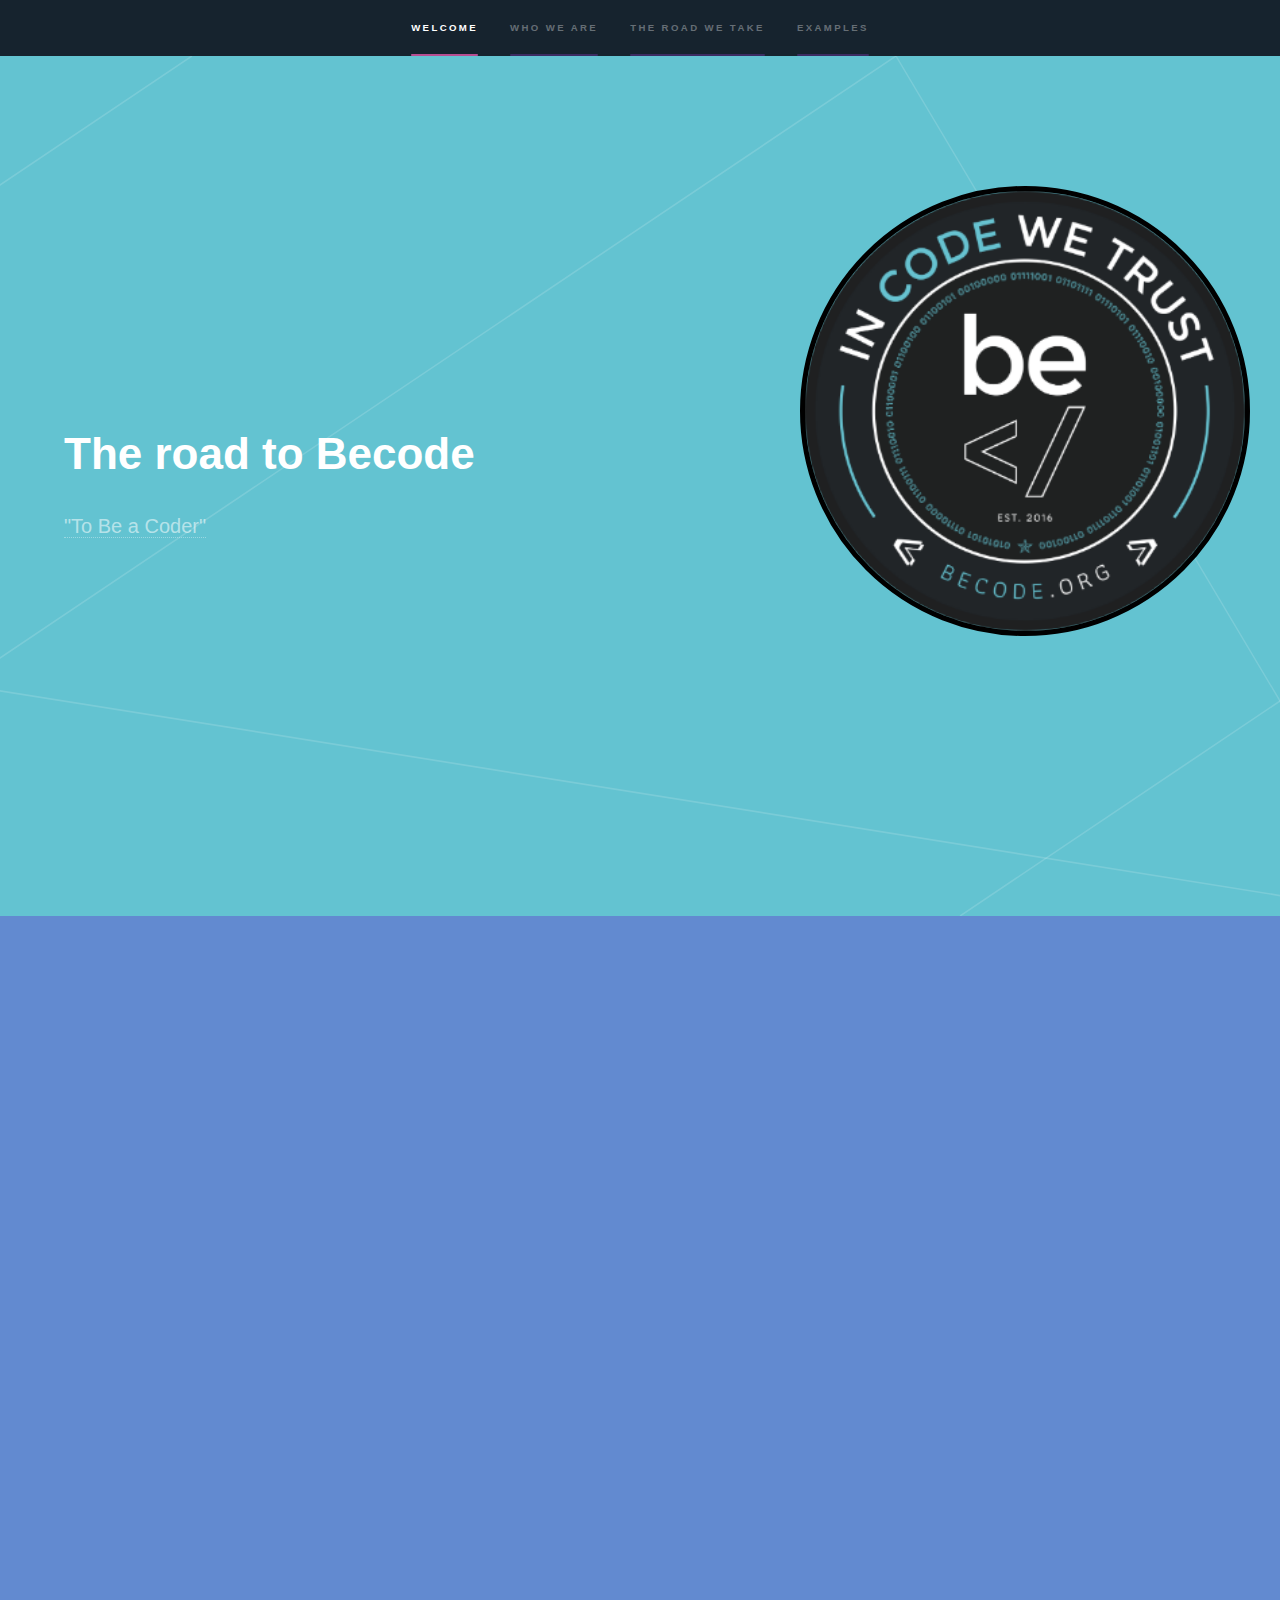
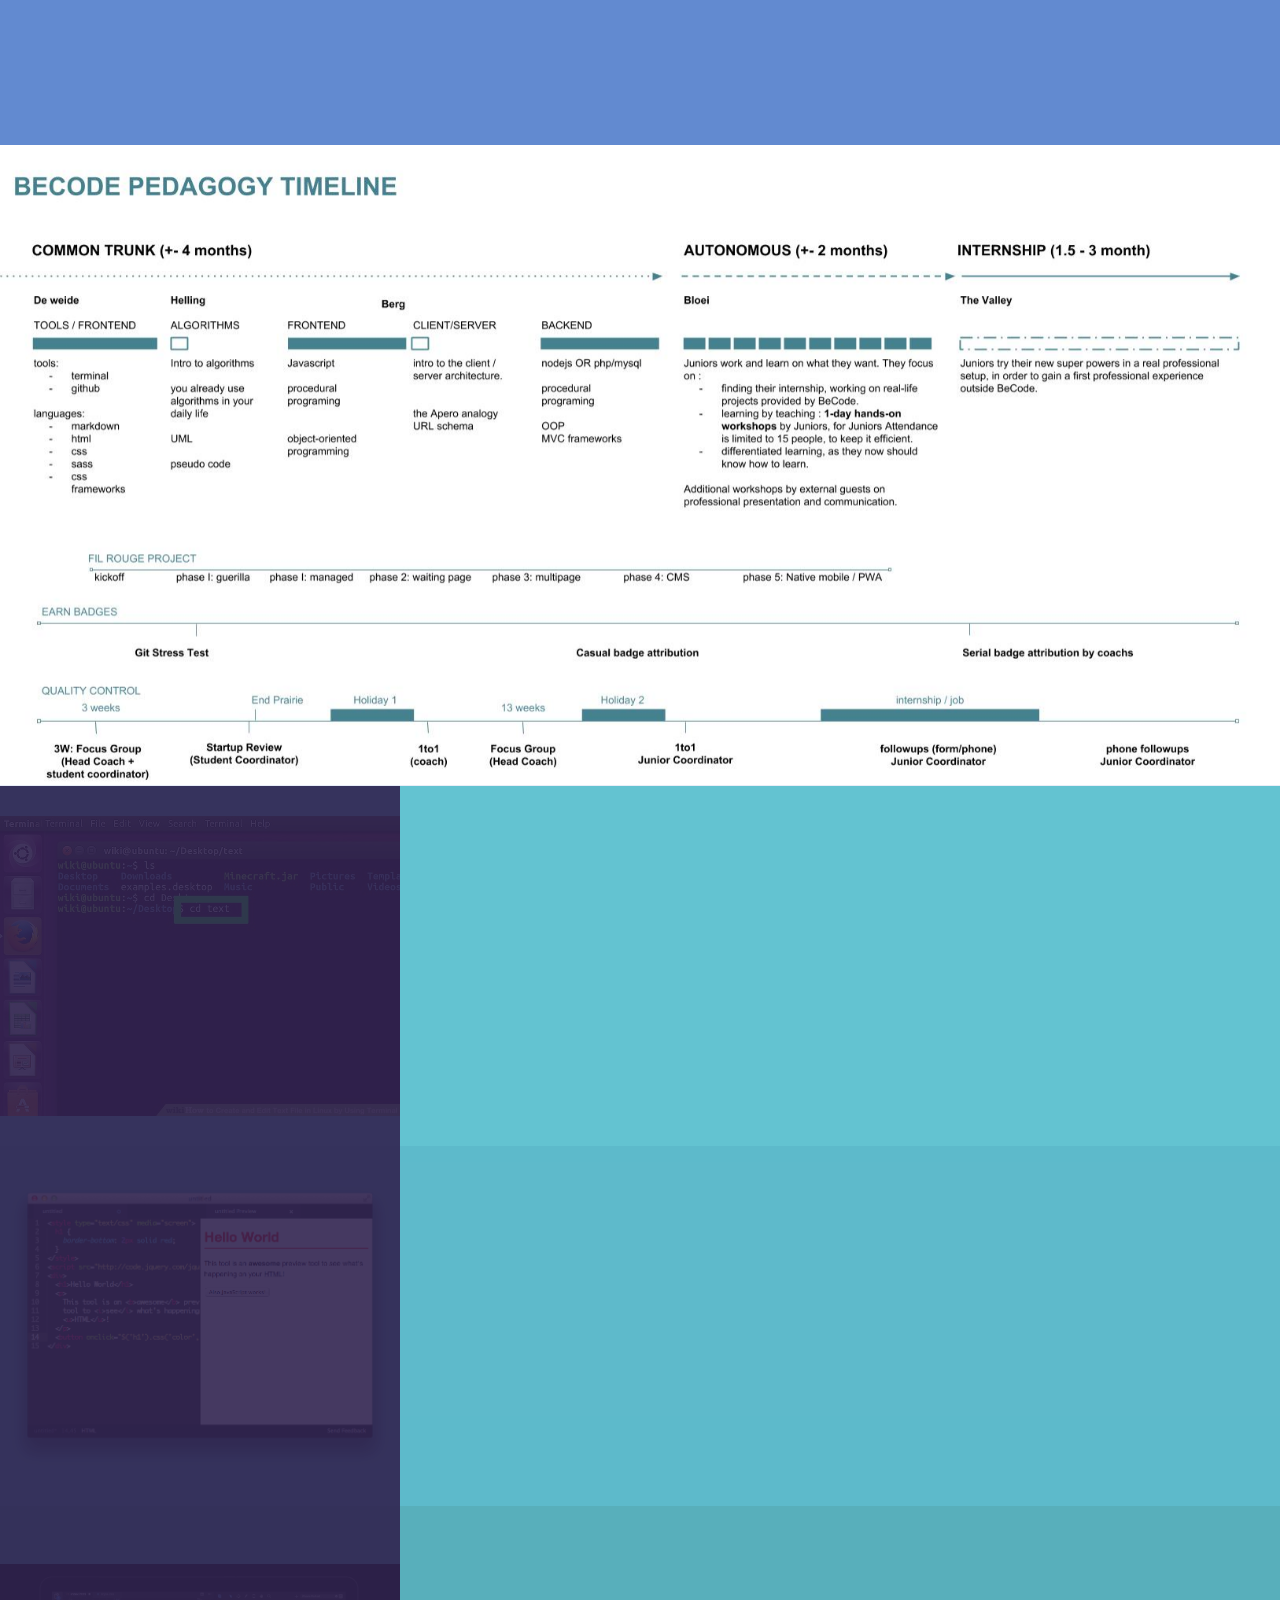
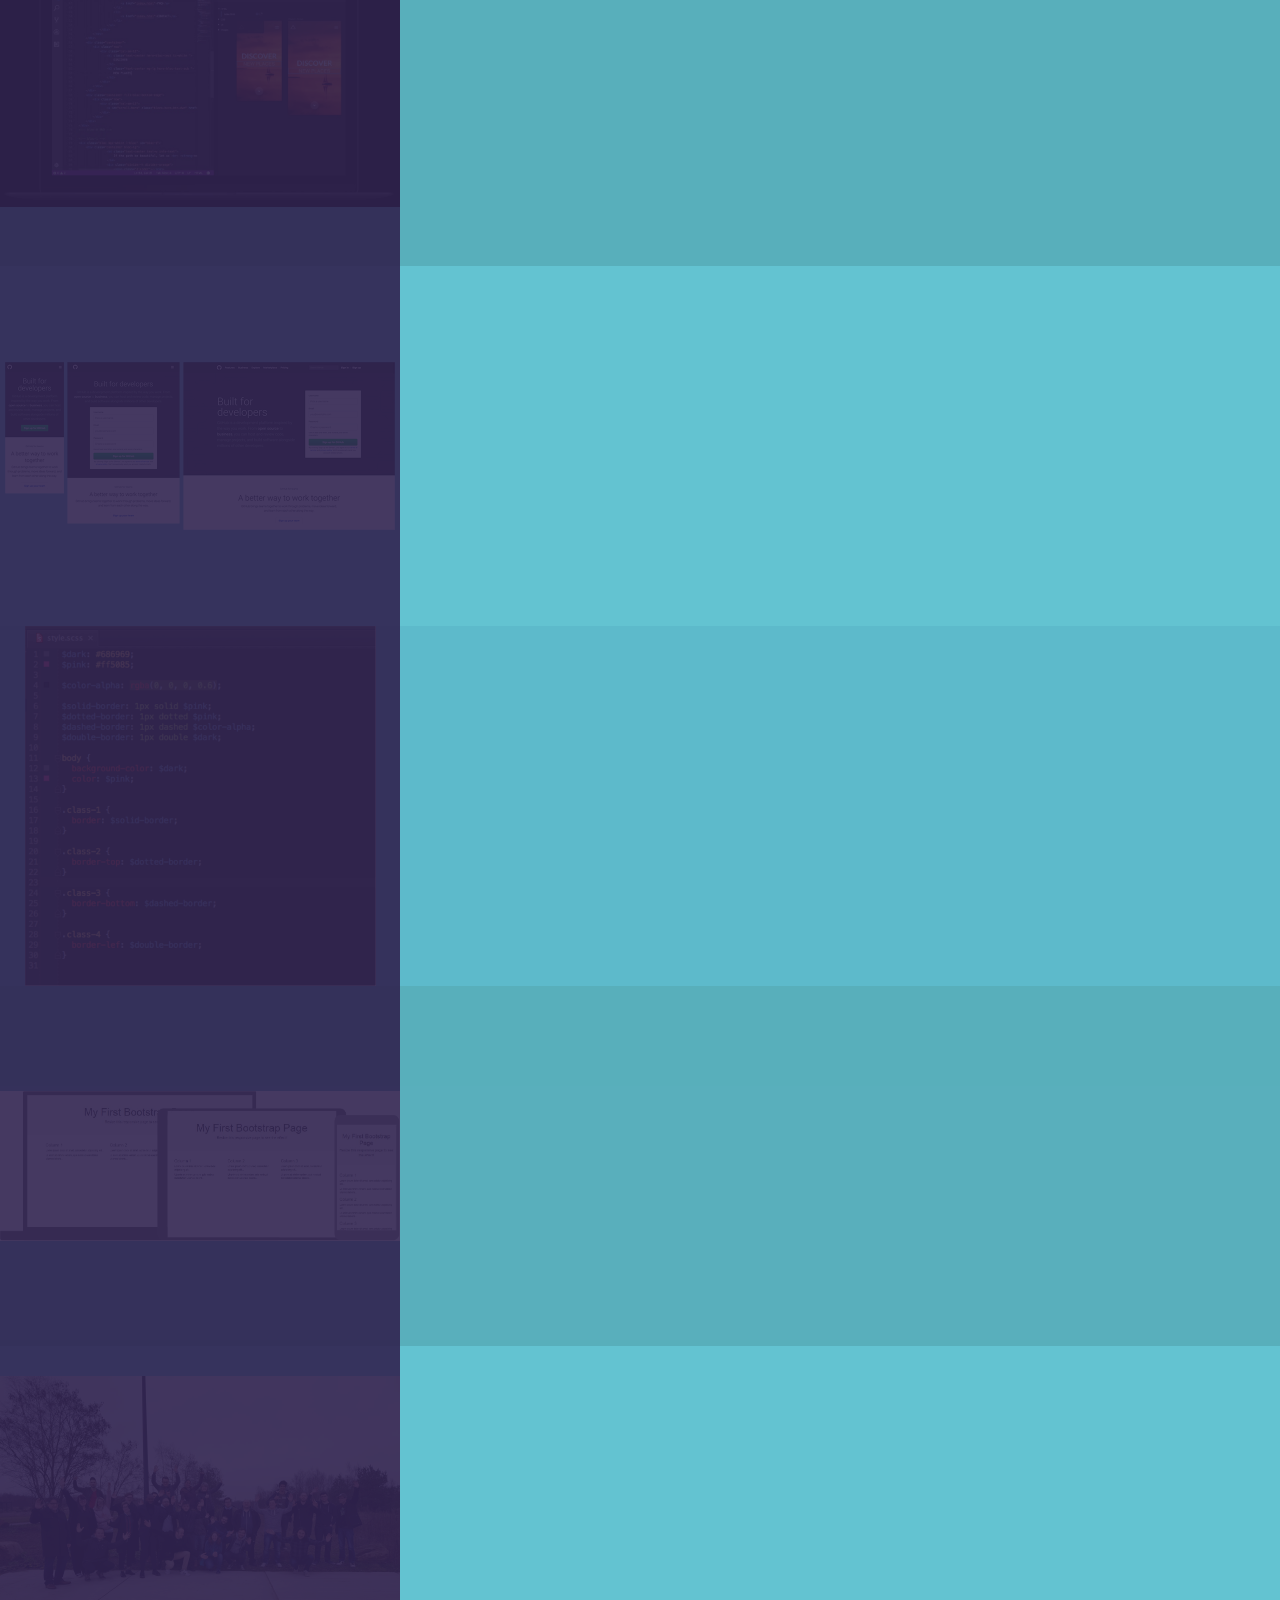
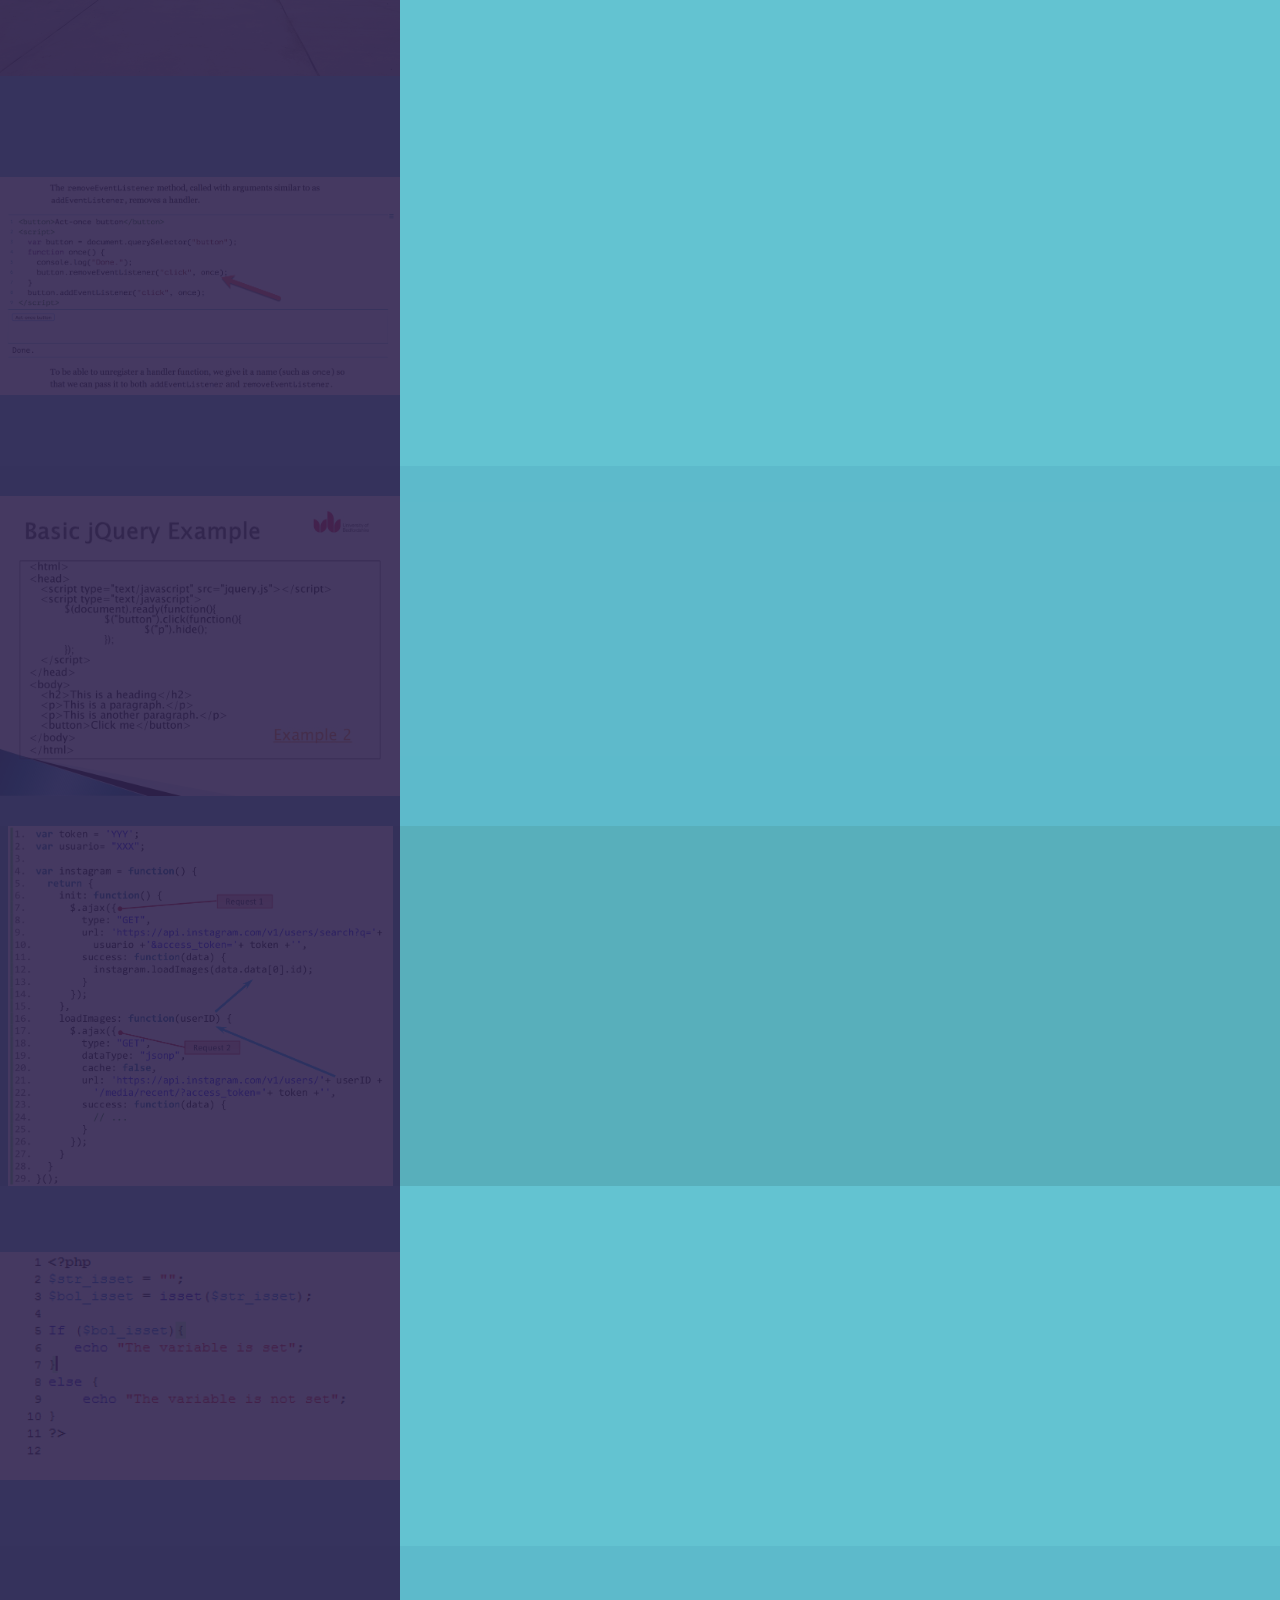
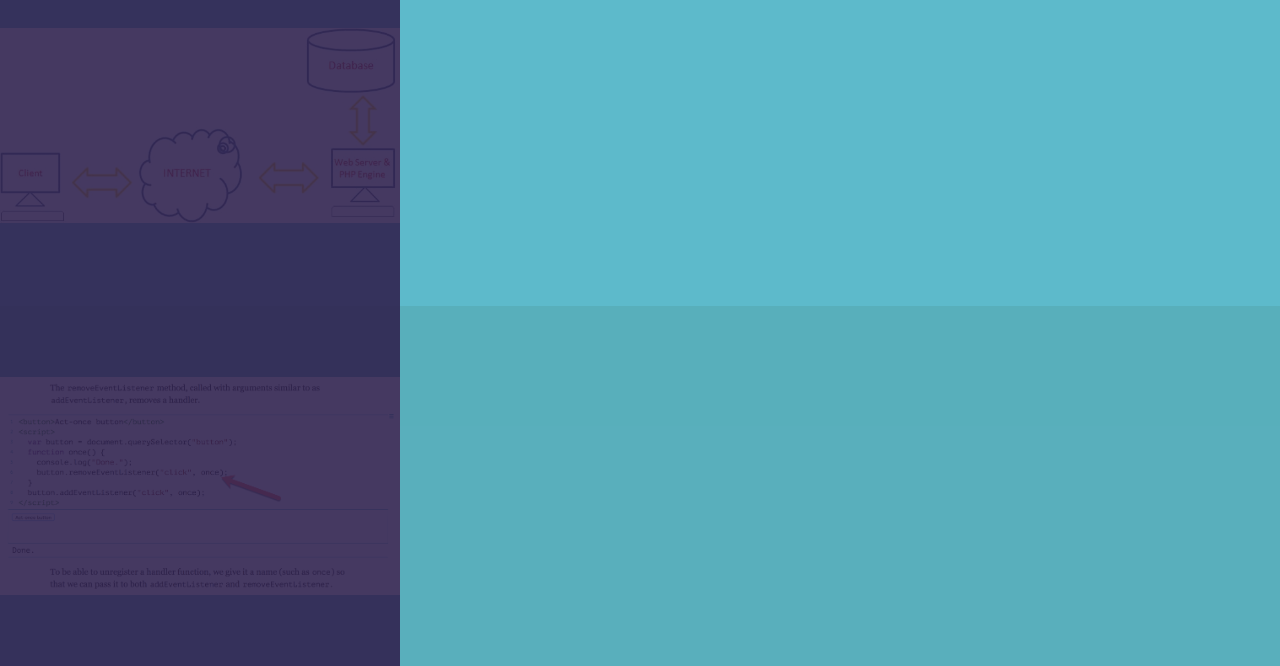
==== commit a2feb1a8: "mvc added" ====
--- a/index.html
+++ b/index.html
@@ -243,6 +243,20 @@
 									</div>
 								</div>
 							</section>
+							<section>
+								<a href="#" class="image">
+									<img class="imgfit" src="images/jsprev.png" alt="example" data-position="center center" alt="previeuw opdracht"/>
+								</a>
+								<div class="content">
+									<div class="inner">
+										<h2>MVC</h2>
+										<p>mvc</p>
+										<ul class="actions">
+											<li><a href="./overview/mvc.html" target="" class="button">Learn more</a></li>
+										</ul>
+									</div>
+								</div>
+							</section>
 						</section>					
 		<!-- Footer
 			<footer id="footer" class="wrapper style1-alt">
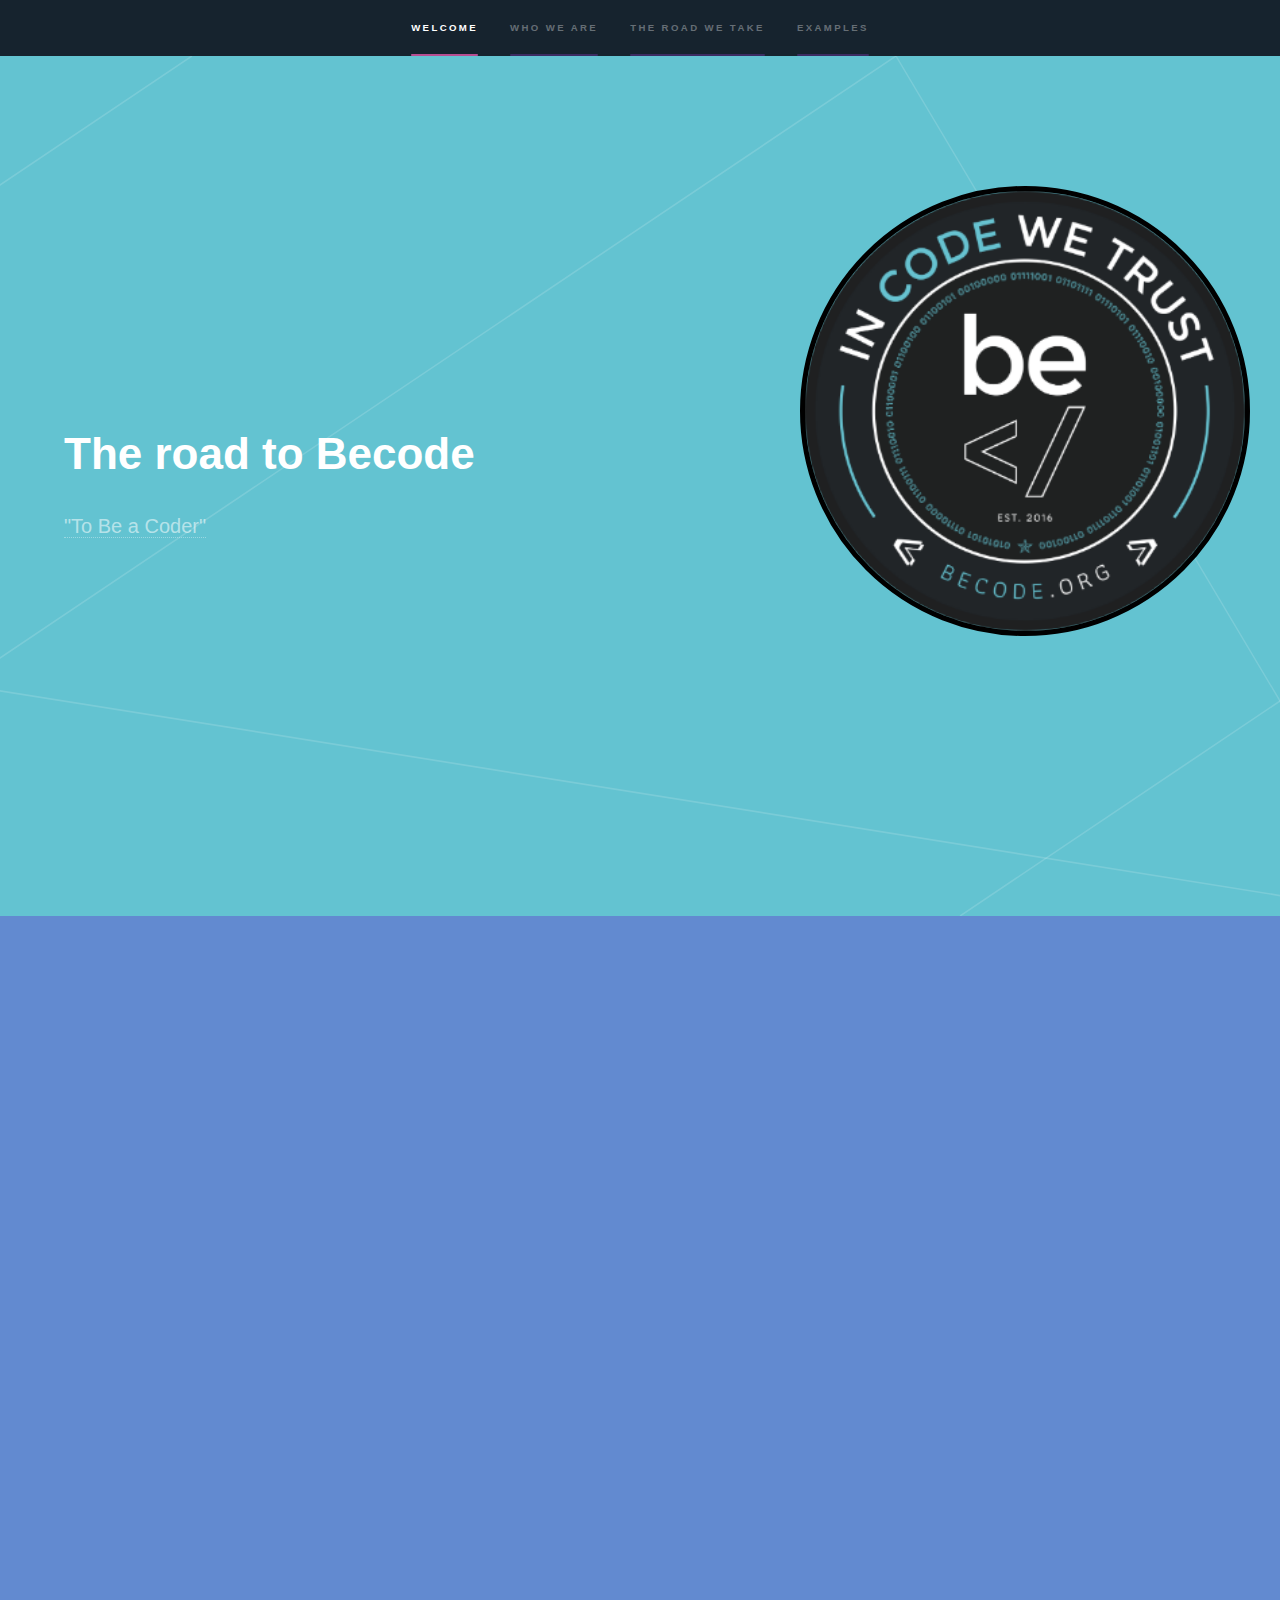
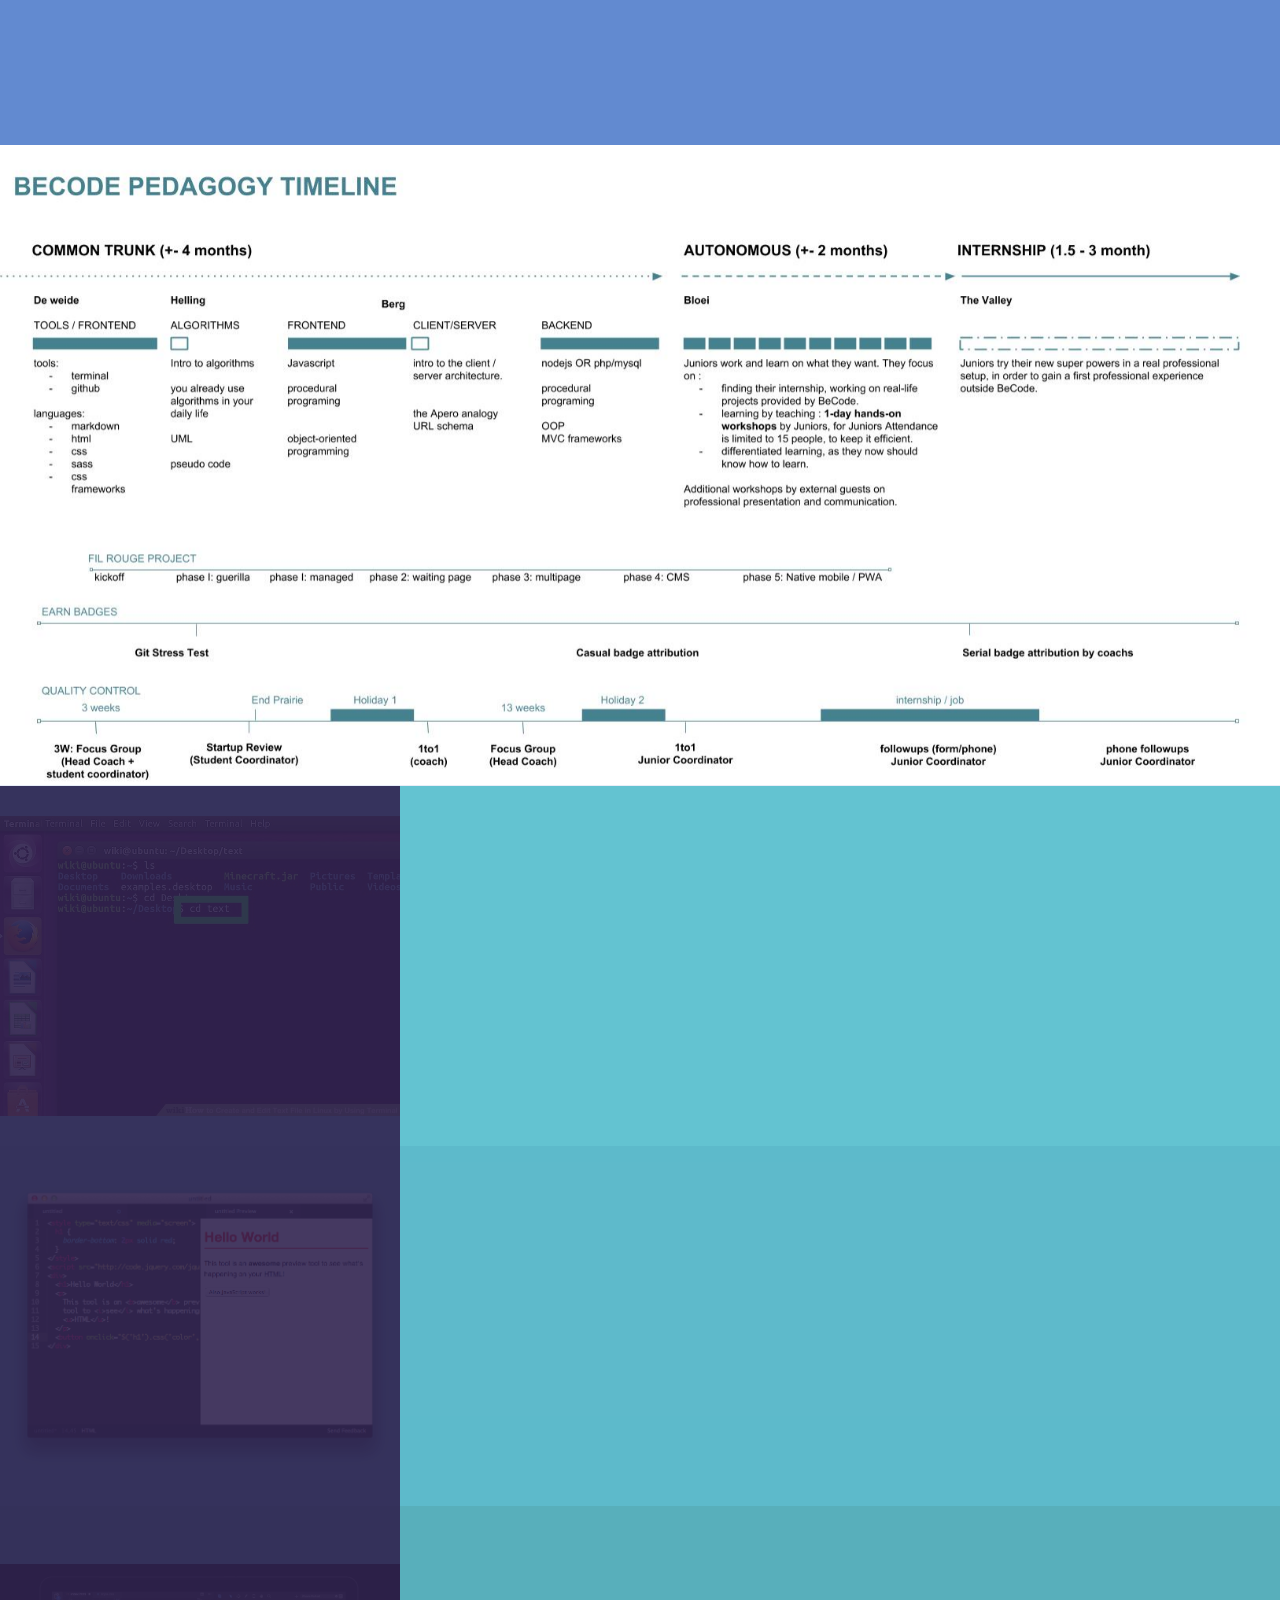
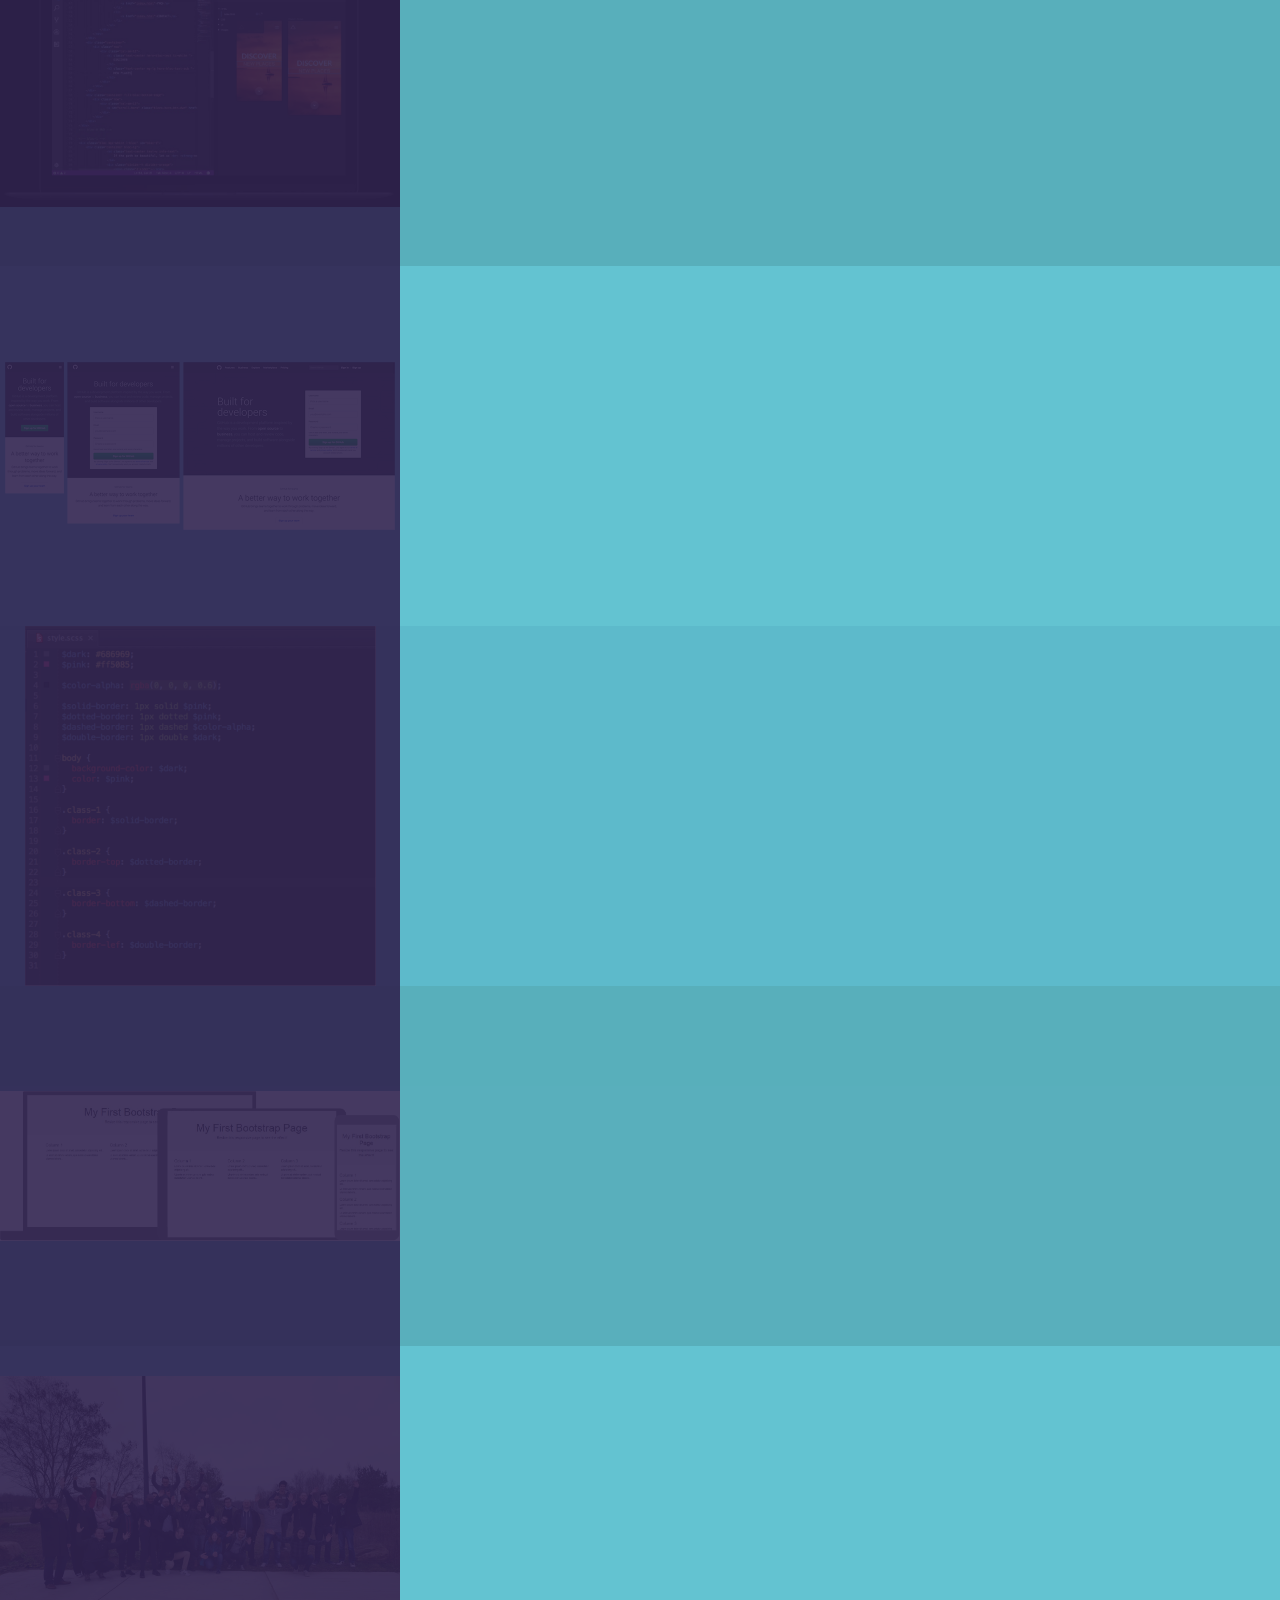
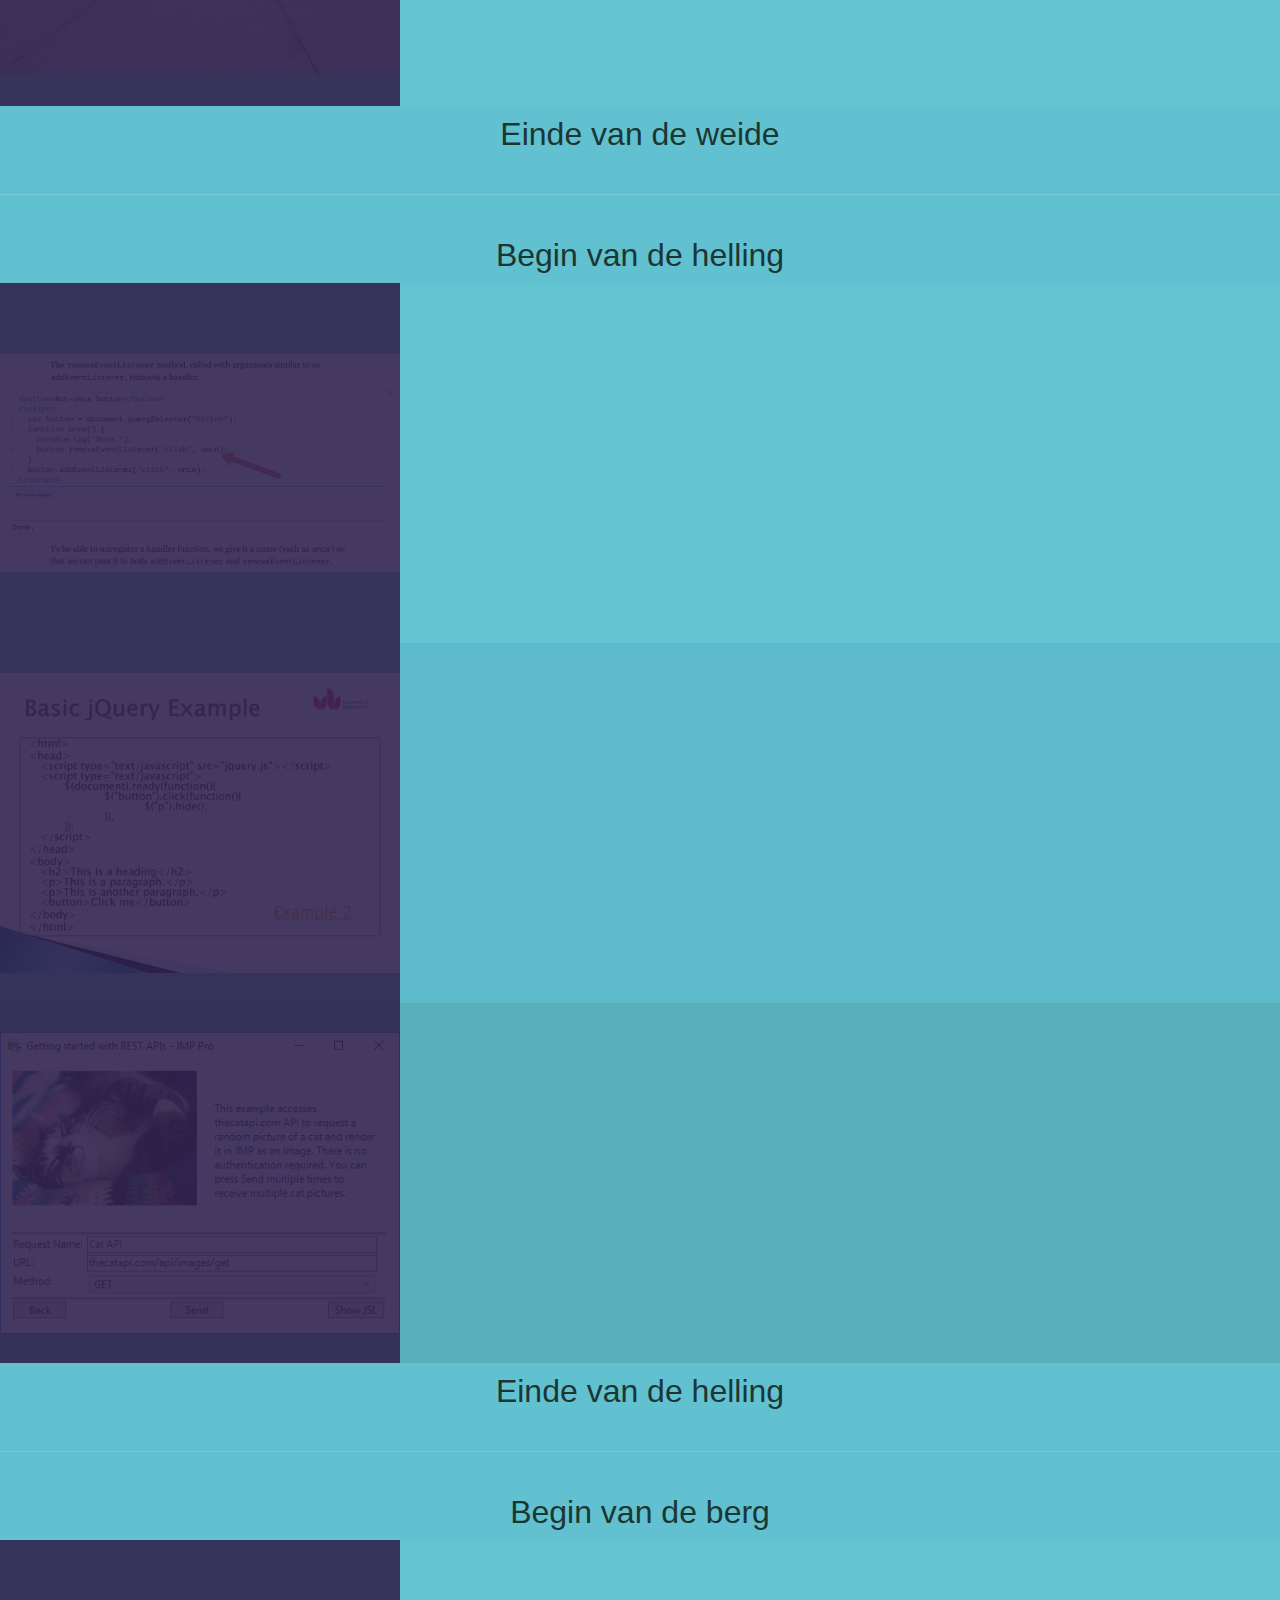
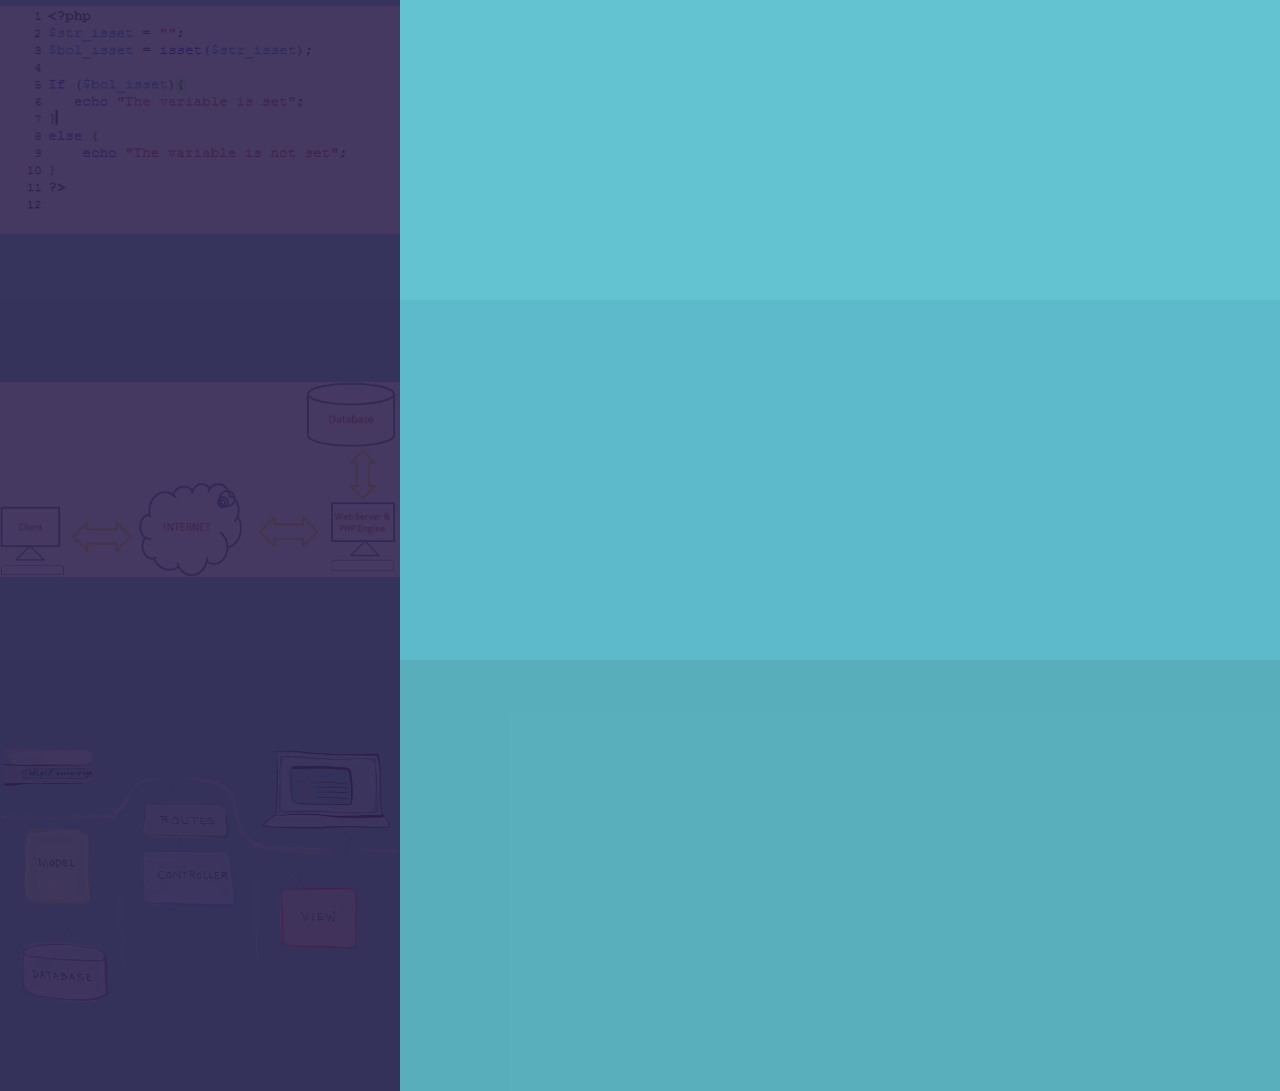
==== commit 874373cf: "content added typos (mostly fixed on frontpage)" ====
--- a/index.html
+++ b/index.html
@@ -38,7 +38,7 @@
 
 							</div>
 							<h1 class="blokked">The road to Becode</h1>
-							<p><a href="https://www.becode.org/" target="" title="becode main site">"To Be a Coder"</a></p>
+							<p><a href="https://www.becode.org/" target="_blank" title="becode main site">"To Be a Coder"</a></p>
 
 						</div>
 					</section>
@@ -97,8 +97,8 @@
 							<a href="#" class="image"><img src="images/pic01.jpg" alt="" data-position="center center" alt="previeuw opdracht"/></a>
 							<div class="content">
 								<div class="inner">
-									<h2>Terminal</h2>
-									<p>Leer wandelen voor je kan lopen! hoe beter je met je desktop overweg kan hoe makkelijker je zal kunnen werken!</p>
+									<h2>Week 1</h2>
+									<p><b><i>Terminal:</i> Learn to control your desktop perfectly.</b></p>
 								</div>
 							</div>
 						</section>
@@ -106,10 +106,10 @@
 							<a href="#" class="image"><img src="images/1480917734html-preview.png" alt="" data-position="center center" /></a>
 							<div class="content">
 								<div class="inner">
-									<h2>Html</h2>
-									<p>The world of coding starts here</p>
+									<h2>Week 1-2</h2>
+									<p><b><i>HTML:</i> The world of coding starts here</b></p>
 									<ul class="actions">
-										<li><a href="./overview/html1.html" target="" class="button">Learn more</a></li>
+										<li><a href="./overview/html1.html" class="button">Learn more</a></li>
 									</ul>
 								</div>
 							</div>
@@ -118,10 +118,10 @@
 								<a href="#" class="image"><img src="images/pic02.jpg" alt="" data-position="center center" /></a>
 								<div class="content">
 									<div class="inner">
-										<h2>Css</h2>
-										<p>Everybody likes a beautifull page style your Html with some Css</p>
-										<ul class="actions">
-											<li><a href="./overview/css.html" target="" class="button">Learn more</a></li>
+										<h2>Week 2</h2>
+										<p><b><i>Css:</i> Everybody likes a beautifull page filled with style</b></p>
+										<ul class="actions">
+											<li><a href="./overview/css.html" class="button">Learn more</a></li>
 										</ul>
 									</div>
 								</div>
@@ -134,10 +134,10 @@
 								</a>
 								<div class="content">
 									<div class="inner">
-										<h2>Responsive</h2>
-										<p>@Media querries want iedereen heeft een gsm en tablet</p>
-										<ul class="actions">
-											<li><a href="./overview/responsive.html" target="" class="button">Learn more</a></li>
+										<h2>Week 3</h2>
+										<p><b><i>Responsive design:</i> @Media querries are used to rebuild your site into phone and tablet size.</b></p>
+										<ul class="actions">
+											<li><a href="./overview/responsive.html" class="button">Learn more</a></li>
 										</ul>
 									</div>
 								</div>
@@ -146,8 +146,8 @@
 								<a href="#" class="image"><img src="images/sass.png" alt="" data-position="center center" /></a>
 								<div class="content">
 									<div class="inner">
-										<h2>SASS Scss</h2>
-										<p>Verdiep je in SASS deze is sterker dan css</p>
+										<h2>Week 4</h2>
+										<p><b>Upgrade your Css to <i>Scss</i> a stronger version of styling.</b></p>
 									</div>
 								</div>
 							</section>
@@ -157,10 +157,10 @@
 										<img src="images/imgdefaultbootstrap.jpg" alt="" data-position="center center" /></a>
 									<div class="content">
 										<div class="inner">
-											<h2>Bootsrap</h2>
-											<p>Een framework maakt het werk des te makkelijker en sneller</p>
+											<h2>Week 4-5</h2>
+											<p><b><i>Bootstrap:</i> because a framework helps in building things faster.</b></p>
 											<ul class="actions">
-												<li><a href="./overview/Bootstrap.html" target="" class="button">Learn more</a></li>
+												<li><a href="./overview/Bootstrap.html" class="button">Learn more</a></li>
 											</ul>
 										</div>
 									</div>
@@ -169,13 +169,15 @@
 									<a href="#" class="image"><img src="images/IMG-20190110-WA0000.jpg" alt="" data-position="center center" alt="previeuw opdracht"/></a>
 									<div class="content">
 										<div class="inner">
-											<h2>Build a Network</h2>
-											<p>Every IT'er needs a network to fall back on when stuck!</p>
+											<h2>Build a Network (1 month in)</h2>
+											<p><b>Every IT'er needs a network to fall back on when stuck!</b></p>
 										</div>
 									</div>
-									<hr>
-								</section>
-						</section>
+								</section>
+						</section>
+						<p class="special">Einde van de weide</p>
+						<hr>
+						<p class="special">Begin van de helling</p>
 						<section id="two" class="wrapper style2 spotlights">
 						<section>
 							<a href="#" class="image">
@@ -183,10 +185,10 @@
 							</a>
 							<div class="content">
 								<div class="inner">
-									<h2>Javascript</h2>
-									<p>Media querries want iedereen heeft een gsm en tablet</p>
+									<h2>Week 5-7</h2>
+									<p><b><i>Javascript:</i> Time for some high-level coding</b></p>
 									<ul class="actions">
-										<li><a href="./overview/Javascript.html" target="" class="button">Learn more</a></li>
+										<li><a href="./overview/Javascript.html" class="button">Learn more</a></li>
 									</ul>
 								</div>
 							</div>
@@ -195,27 +197,30 @@
 							<a href="#" class="image"><img src="images/jQuery+Examples+jQuery+–+Login+Slider.jpg" alt="" data-position="center center" /></a>
 							<div class="content">
 								<div class="inner">
-									<h2>Jquery</h2>
-									<p>Verdiep je in SASS deze is sterker dan css</p>
+									<h2>Week 7-9</h2>
+									<p><b><i>Jquery:</i> Write less do more!</b></p>
 									<ul class="actions">
-										<li><a href="./overview/jquery.html"  target="" class="button">Learn more</a></li>
+										<li><a href="./overview/jquery.html" class="button">Learn more</a></li>
 									</ul>
 								</div>
 							</div>
 						</section>
 						<section>
 								<a href="#" class="image">
-									<img src="images/codeExampleajax.png" alt="" data-position="center center" />
+									<img src="images/catnokey.png" alt="" data-position="center center" />
 									<img src="images/codeExampleajax.png" alt="" data-position="center center" /></a>
 								<div class="content">
 									<div class="inner">
-										<h2>Ajax</h2>
-										<p>Een framework maakt het werk des te makkelijker en sneller</p>
-
-									</div>
-								</div>
-							</section>
-					</section>
+										<h2>Week 9 (2months in)</h2>
+										<p><b><i>Using API:</i> Don't reinvent the wheel, there are places that provide codes prebuild learn to use them don't rebuild everything yoursel.</b></p>
+
+									</div>
+								</div>
+							</section>
+					</section>
+					<p class="special">Einde van de helling</p>
+					<hr>
+					<p class="special">Begin van de berg</p>
 					<section id="two" class="wrapper style2 spotlights">
 							<section>
 								<a href="#" class="image">
@@ -223,10 +228,10 @@
 								</a>
 								<div class="content">
 									<div class="inner">
-										<h2>PHP</h2>
-										<p>Media querries want iedereen heeft een gsm en tablet</p>
-										<ul class="actions">
-											<li><a href="./overview/php.html" target="" class="button">Learn more</a></li>
+										<h2>Week 10-12</h2>
+										<p><b><i>PHP:</i> The beginning of Back-End</b></p>
+										<ul class="actions">
+											<li><a href="./overview/php.html" class="button">Learn more</a></li>
 										</ul>
 									</div>
 								</div>
@@ -235,28 +240,28 @@
 								<a href="#" class="image"><img src="images/php-mysql.jpg" alt="" data-position="center center" /></a>
 								<div class="content">
 									<div class="inner">
-										<h2>My Sql</h2>
-										<p>Verdiep je in SASS deze is sterker dan css</p>
-										<ul class="actions">
-											<li><a href="./overview/mysql.html" target="" class="button">Learn more</a></li>
-										</ul>
-									</div>
-								</div>
-							</section>
-							<section>
-								<a href="#" class="image">
-									<img class="imgfit" src="images/jsprev.png" alt="example" data-position="center center" alt="previeuw opdracht"/>
-								</a>
-								<div class="content">
-									<div class="inner">
-										<h2>MVC</h2>
-										<p>mvc</p>
-										<ul class="actions">
-											<li><a href="./overview/mvc.html" target="" class="button">Learn more</a></li>
-										</ul>
-									</div>
-								</div>
-							</section>
+										<h2>Week 12-14 (3months in)</h2>
+										<p><b><i>My SQL:</i> learn to communicate with databases. </b></p>
+										<ul class="actions">
+											<li><a href="./overview/mysql.html" class="button">Learn more</a></li>
+										</ul>
+									</div>
+								</div>
+							</section>
+							<section>
+									<a href="#" class="image"><img src="images/mvcmodel.png" alt="" data-position="center center" /></a>
+									<div class="content">
+										<div class="inner">
+											<h2>Week 15 (Currently working on)</h2>
+											<b>MVC:<br/> <i>Model:</i> Structures your data in a reliable form and prepares it based on controller’s instructions.<br/>
+											<i>View:</i> Displays data to user in easy-to-understand format, based on the user’s actions.<br/>
+											<i>Controller:</i> Takes in user commands, sends commands to the model for data updates, sends instructions to view to update interface.</b></p>
+											<ul class="actions">
+												<li><a href="./overview/mysql.html" class="button">Learn more</a></li>
+											</ul>
+										</div>
+									</div>
+								</section>
 						</section>					
 		<!-- Footer
 			<footer id="footer" class="wrapper style1-alt">
--- a/assets/css/main.css
+++ b/assets/css/main.css
@@ -98,7 +98,7 @@
 	}
 
 	body {
-		background: #312450;
+		background: #62C1D0;
 	}
 
 		body.is-preload *, body.is-preload *:before, body.is-preload *:after {
@@ -4044,3 +4044,9 @@
 .imagex{
 	width: 100%;
 }
+.special{
+	text-align: center;
+	color: #1c3632;
+	font-size: 2em;
+	margin: 0 auto;
+}
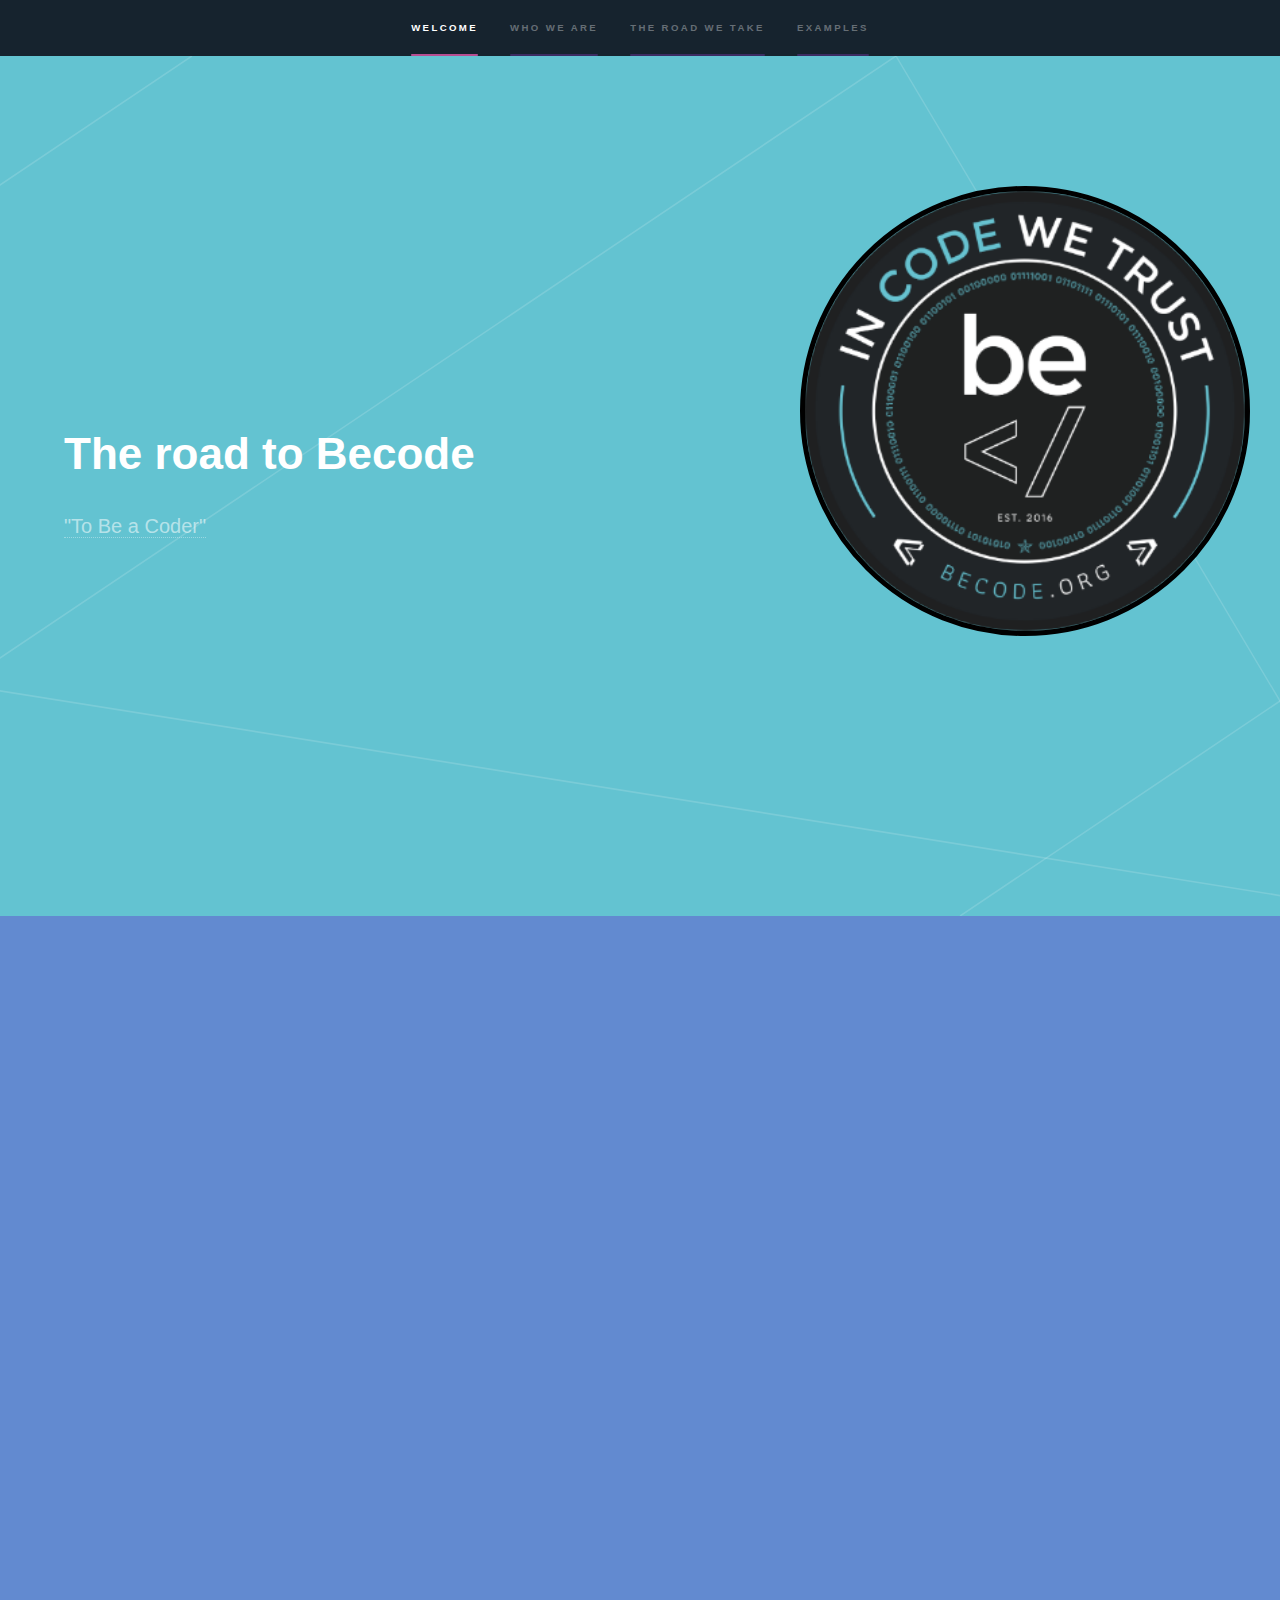
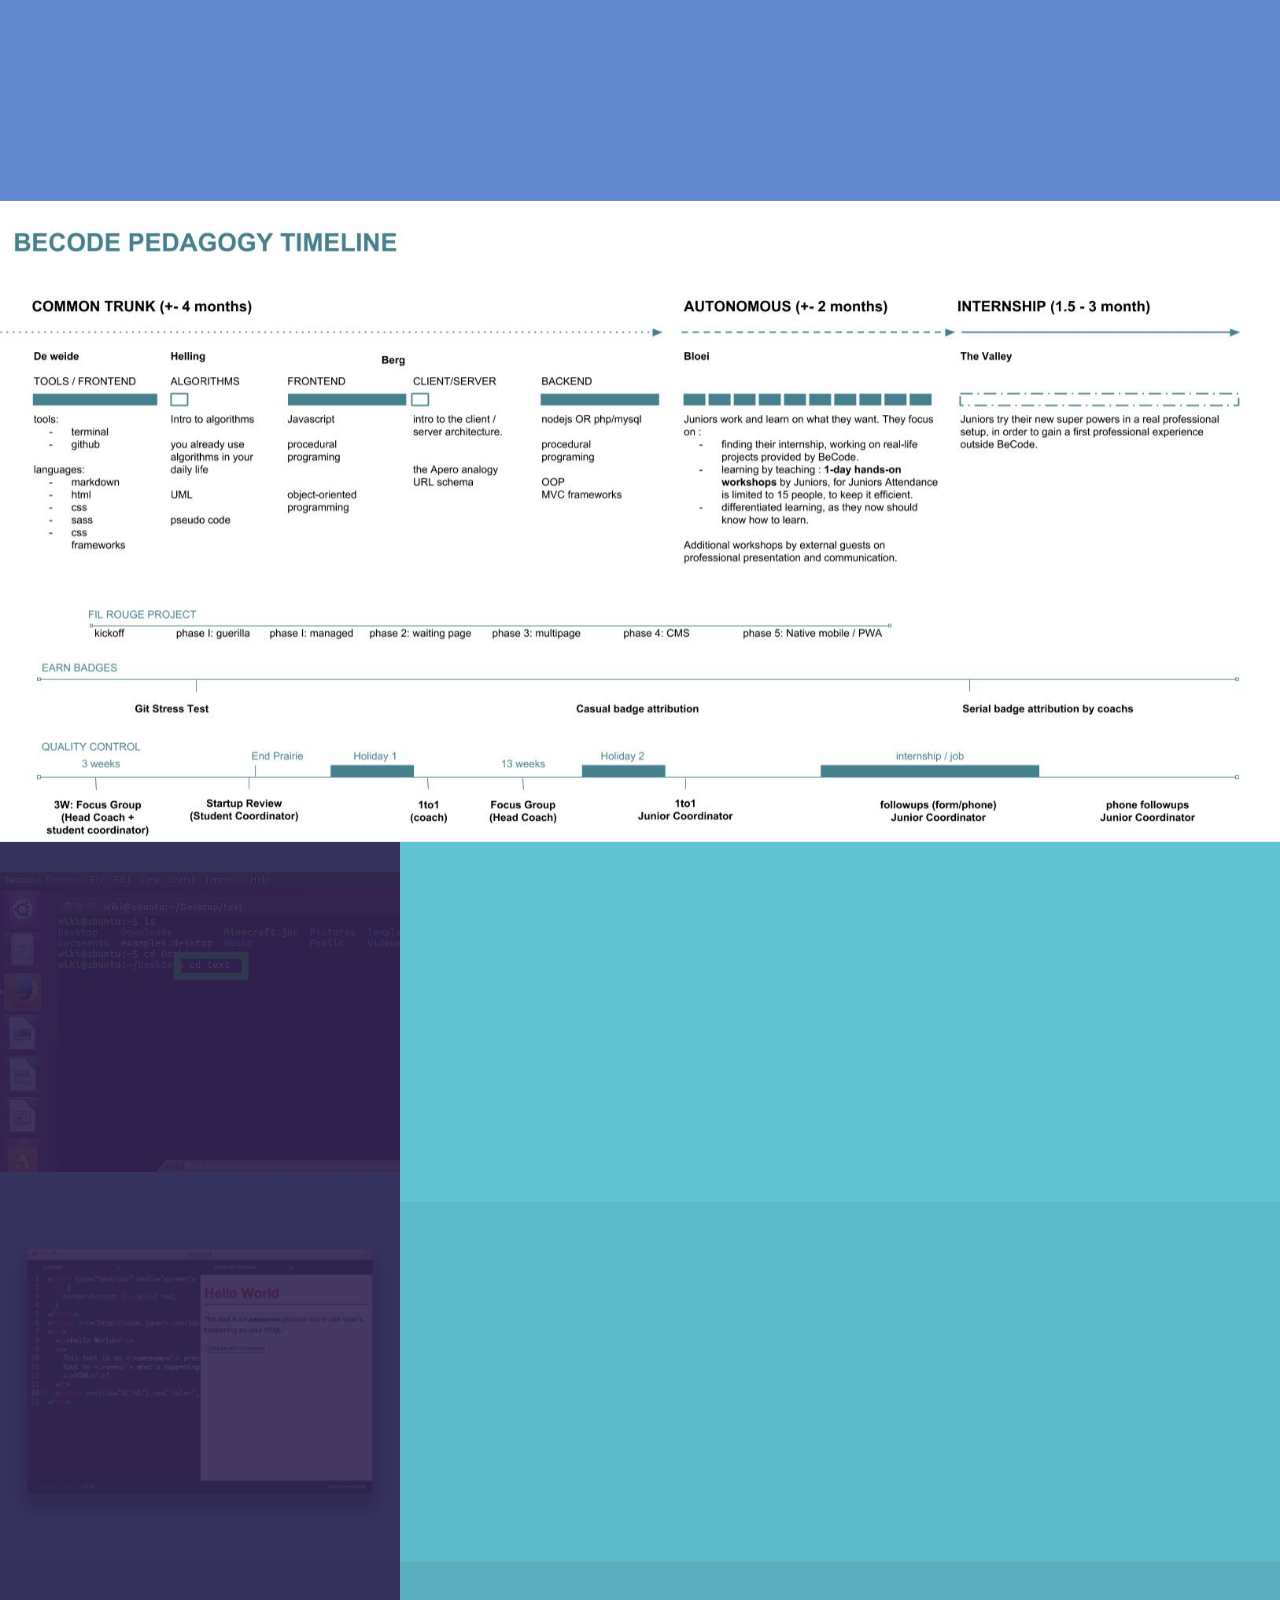
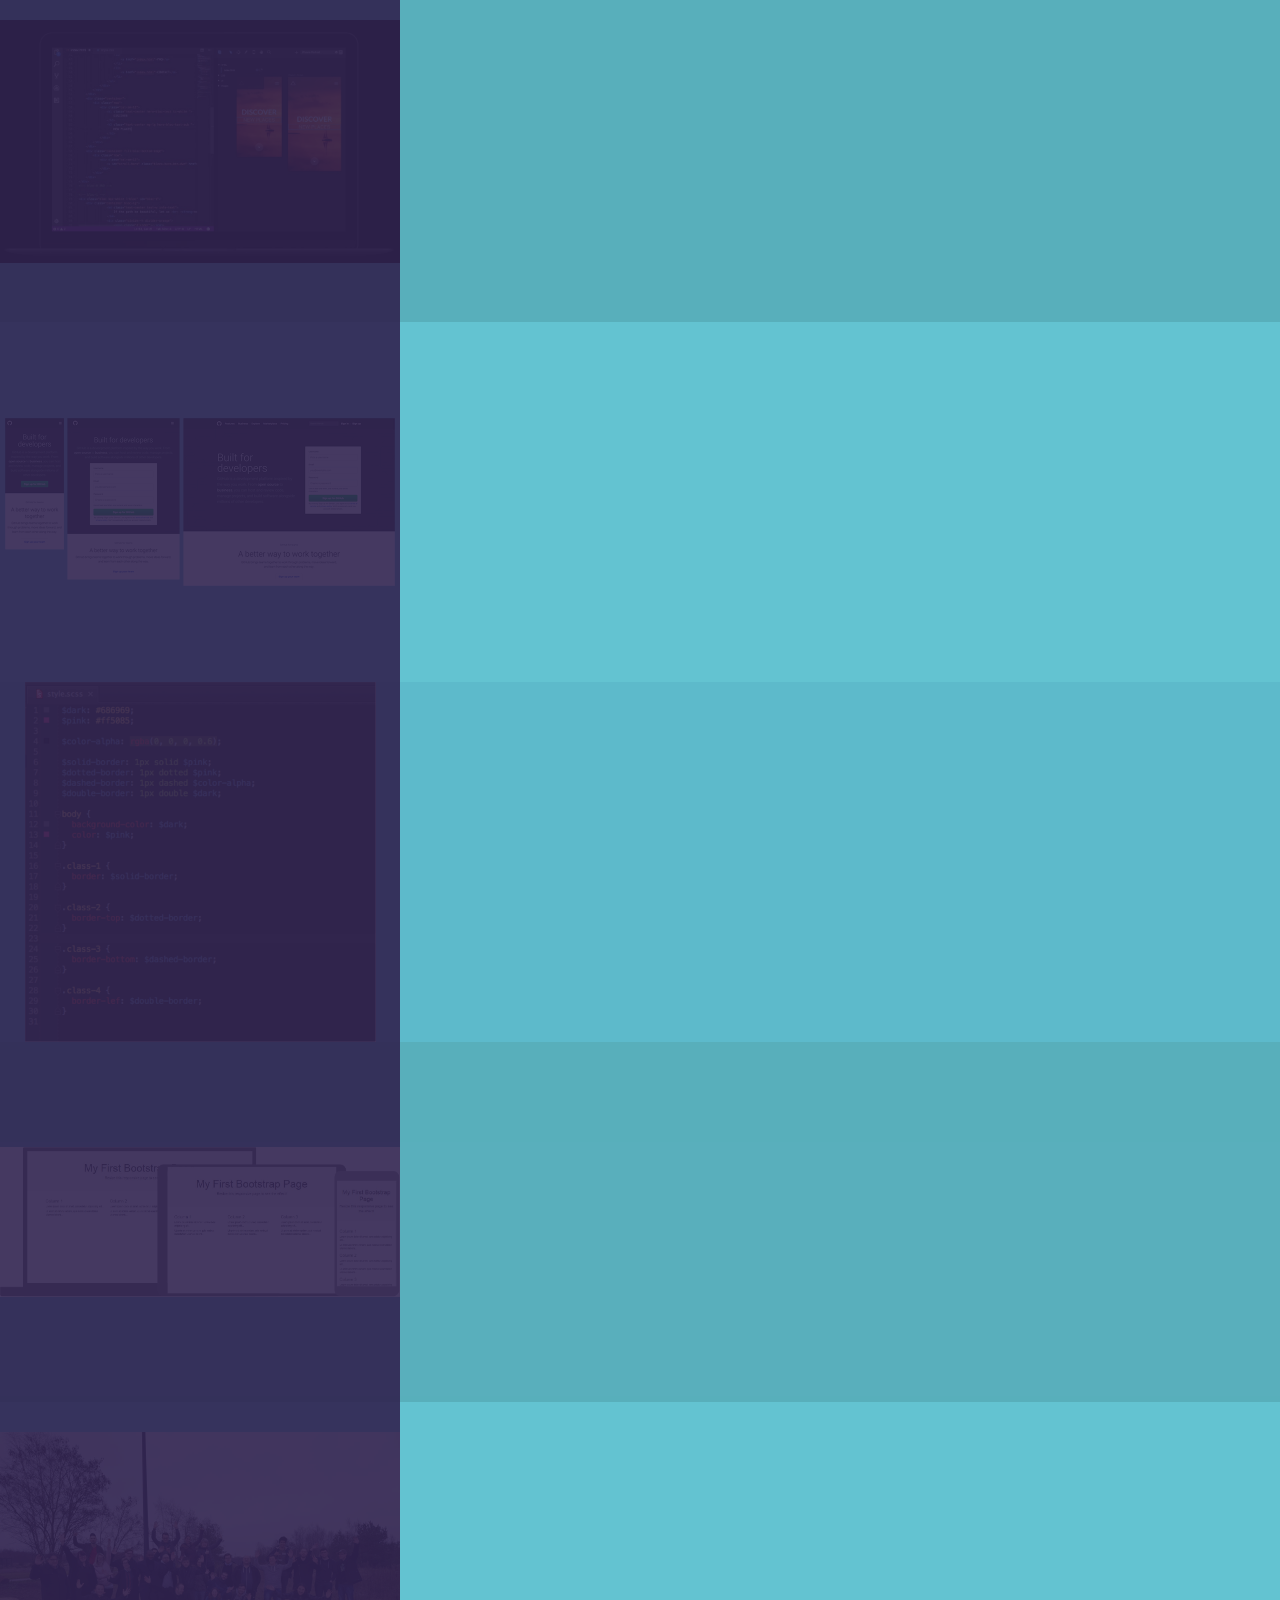
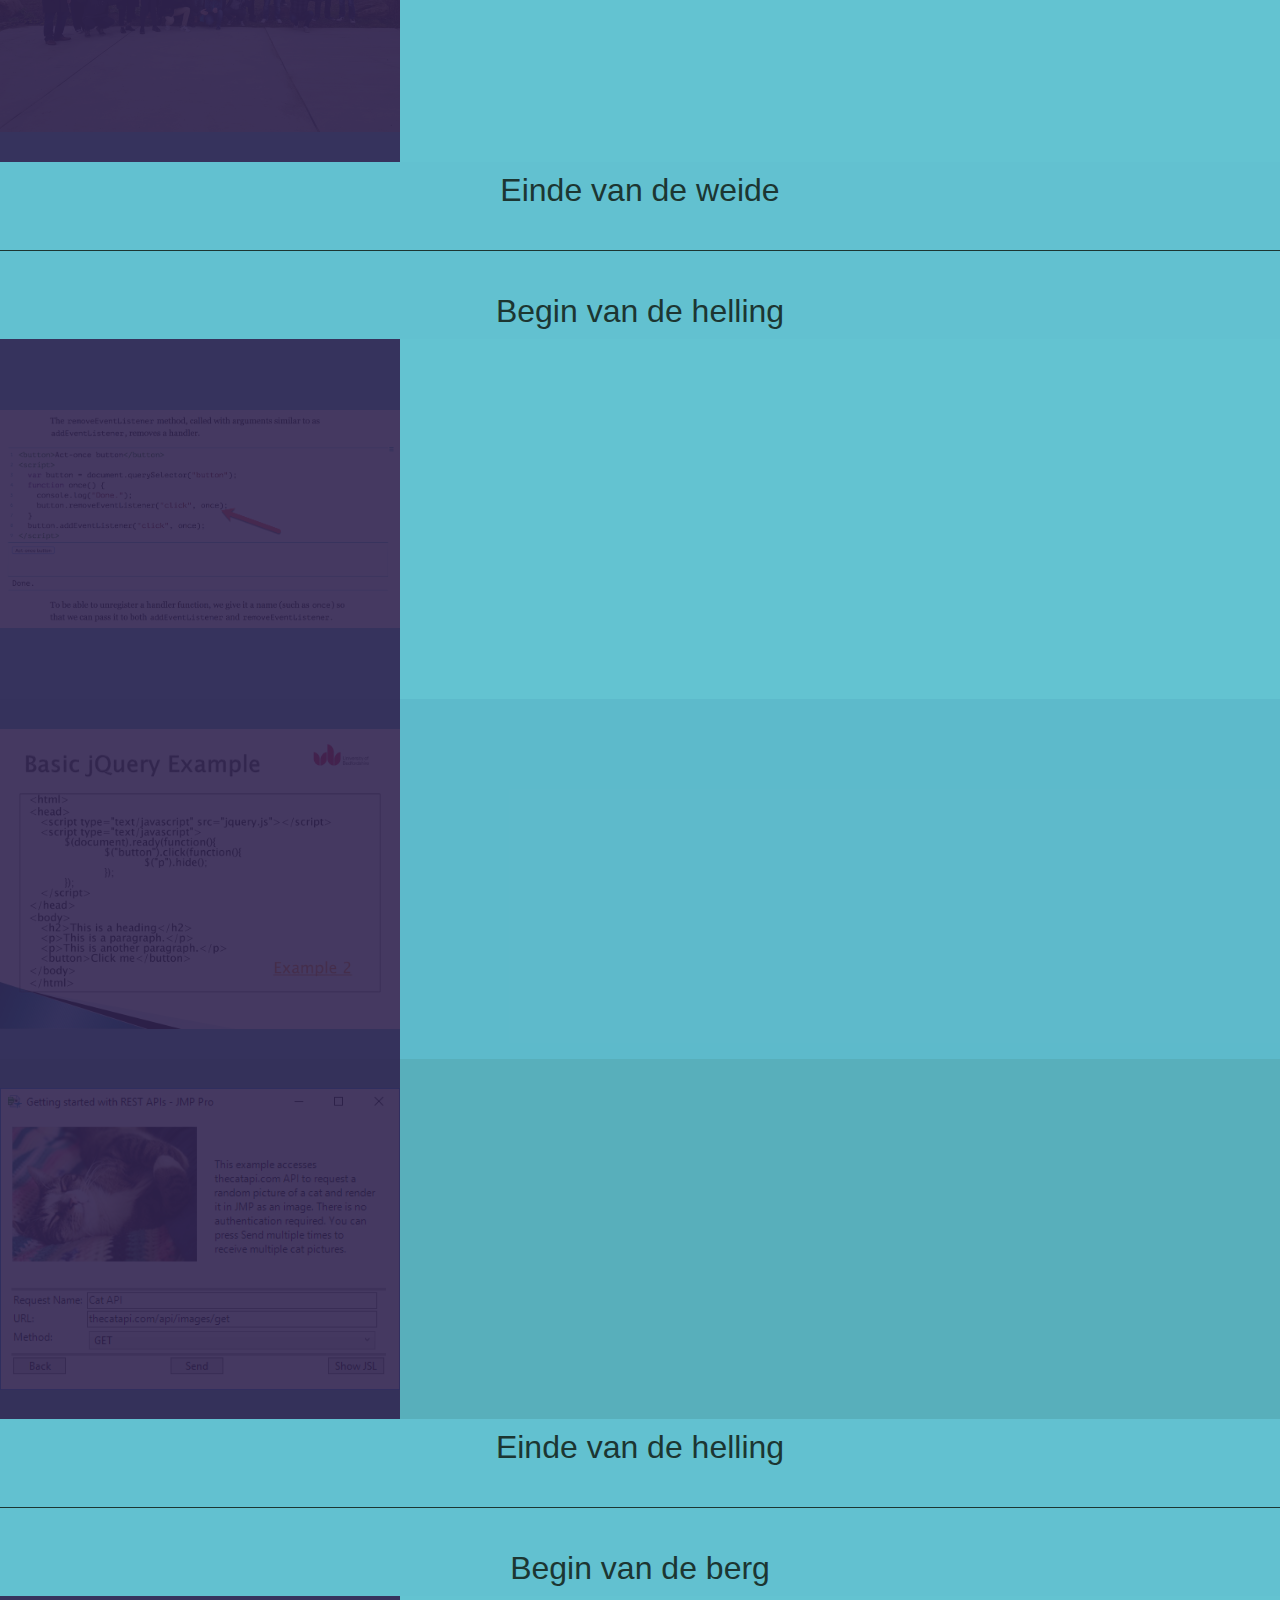
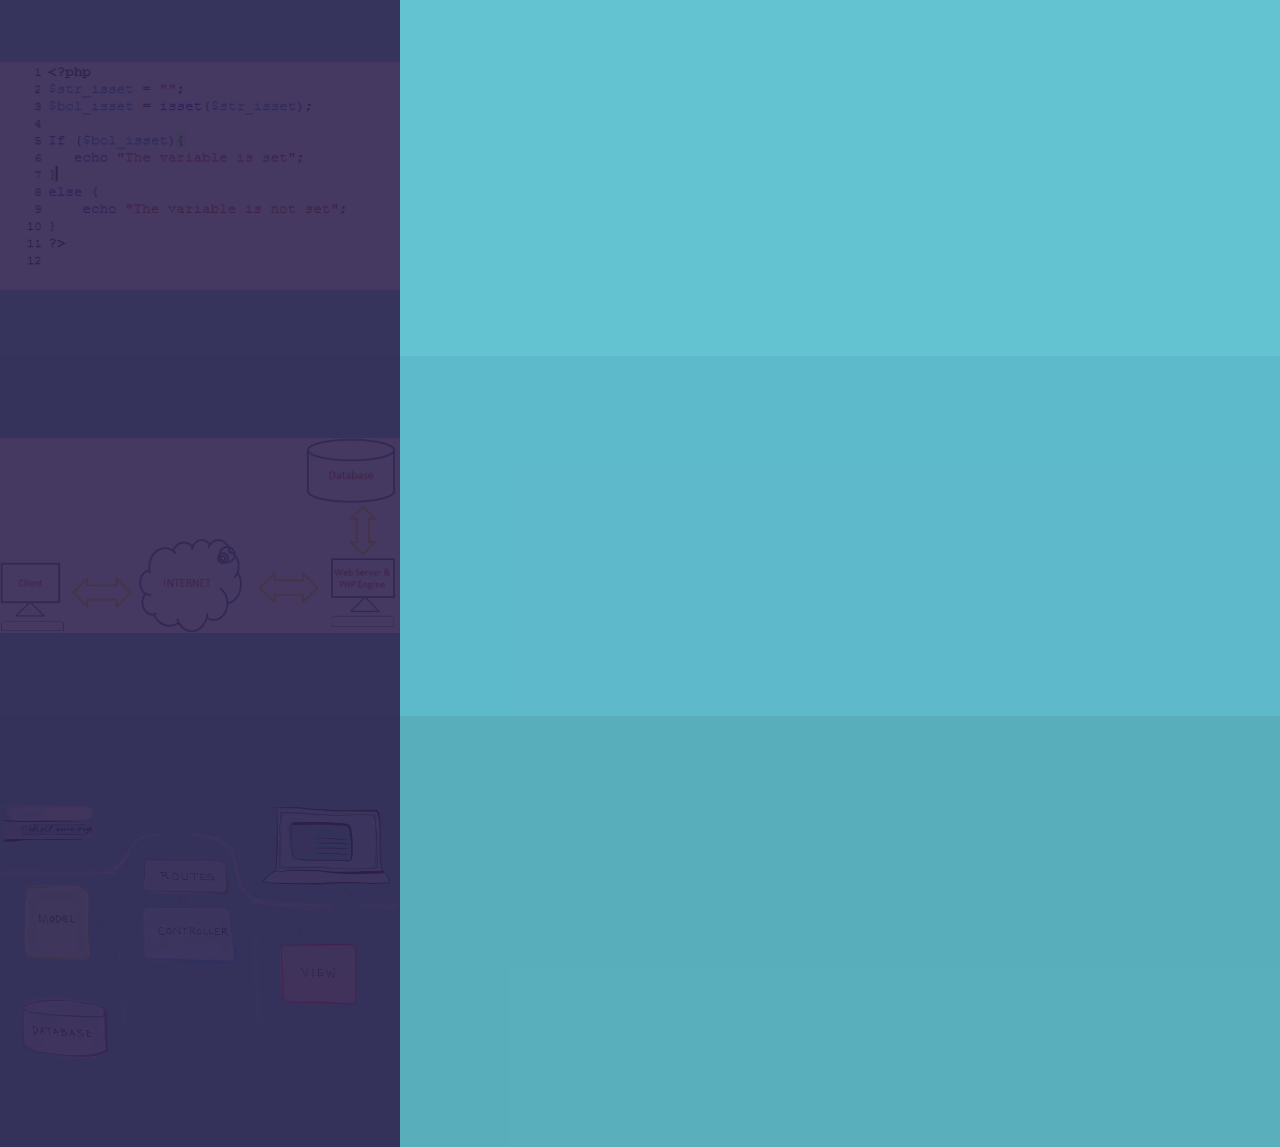
==== commit a84a2b0f: "detailfix" ====
--- a/index.html
+++ b/index.html
@@ -46,37 +46,39 @@
 				<section id="one" class="wrapper style1 fade-up">
 						<div class="inner">
 							<h2>Who we are</h2>
-							<p>Becode is ......... extra content</p>
+							<p>Our mission : Enabling tomorrow's 		digital talents to blossom. <br>
+								We believe that education makes anything possible. <br>
+								Since 2017, BeCode has been offering free training courses for jobseekers to become web developers in partnership with Simplon. </p>
 							<div class="features">
-								<section>
+							<section><a href="http://www.thorpark.be/T2_campus">
 									<span class="icon major fa-code"></span>
 									<h3>Becode Genk</h3>
-									<p>Eventuele Foto campus/kleine uitleg</p>
+									 <p>T2-Campus thorpark Genk</p></a>
 								</section>
 								<section>
 									<span class="icon major fa-wifi"></span>
 									<h3>Becode Luik</h3>
-									<p>Eventuele Foto campus/kleine uitleg</p>
+									<p>campusname</p>
 								</section>
 								<section>
 									<span class="icon major fa-university"></span>
 									<h3>Becode Antwerpen</h3>
-									<p>Eventuele Foto campus/kleine uitleg</p>
+									<p>campusname</p>
 								</section>
 								<section>
 									<span class="icon major fa-desktop"></span>
 									<h3>Becode Brussel</h3>
-									<p>Eventuele Foto campus/kleine uitleg</p>
+									<p>campusname</p>
 								</section>
 								<section>
 									<span class="icon major fa-github"></span>
 									<h3>Becode Gent</h3>
-									<p>Eventuele Foto campus/kleine uitleg</p>
+									<p>campusname</p>
 								</section>
 								<section>
 									<span class="icon major fa-building"></span>
 									<h3>Becode Charleroi</h3>
-									<p>extra content</p>
+									<p>campusname</p>
 								</section>
 							</div>
 							<ul class="actions">
@@ -103,11 +105,11 @@
 							</div>
 						</section>
 						<section>
-							<a href="#" class="image"><img src="images/1480917734html-preview.png" alt="" data-position="center center" /></a>
+							<a href="./overview/html1.html" class="image"><img src="images/1480917734html-preview.png" alt="" data-position="center center" /></a>
 							<div class="content">
 								<div class="inner">
 									<h2>Week 1-2</h2>
-									<p><b><i>HTML:</i> The world of coding starts here</b></p>
+									<p><b><i>HTML:</i> The world of coding starts here.</b></p>
 									<ul class="actions">
 										<li><a href="./overview/html1.html" class="button">Learn more</a></li>
 									</ul>
@@ -115,11 +117,11 @@
 							</div>
 						</section>
 						<section>
-								<a href="#" class="image"><img src="images/pic02.jpg" alt="" data-position="center center" /></a>
+								<a href="./overview/css.html" class="image"><img src="images/pic02.jpg" alt="" data-position="center center" /></a>
 								<div class="content">
 									<div class="inner">
 										<h2>Week 2</h2>
-										<p><b><i>Css:</i> Everybody likes a beautifull page filled with style</b></p>
+										<p><b><i>Css:</i> Everybody likes a beautifull page filled with style.</b></p>
 										<ul class="actions">
 											<li><a href="./overview/css.html" class="button">Learn more</a></li>
 										</ul>
@@ -129,7 +131,7 @@
 					</section>
 					<section id="two" class="wrapper style2 spotlights">
 							<section>
-								<a href="#" class="image">
+								<a href="./overview/responsive.html" class="image">
 									<img class="imgfit" src="images/github-responsive-web-design.png" alt="example" data-position="center center" alt="previeuw opdracht"/>
 								</a>
 								<div class="content">
@@ -152,8 +154,7 @@
 								</div>
 							</section>
 							<section>
-									<a href="#" class="image">
-										<img src="images/imgdefaultbootstrap.jpg" alt="" data-position="center center" />
+									<a href="./overview/Bootstrap.html" class="image">
 										<img src="images/imgdefaultbootstrap.jpg" alt="" data-position="center center" /></a>
 									<div class="content">
 										<div class="inner">
@@ -180,13 +181,13 @@
 						<p class="special">Begin van de helling</p>
 						<section id="two" class="wrapper style2 spotlights">
 						<section>
-							<a href="#" class="image">
+							<a href="./overview/Javascript.html" class="image">
 								<img class="imgfit" src="images/jsprev.png" alt="example" data-position="center center" alt="previeuw opdracht"/>
 							</a>
 							<div class="content">
 								<div class="inner">
 									<h2>Week 5-7</h2>
-									<p><b><i>Javascript:</i> Time for some high-level coding</b></p>
+									<p><b><i>Javascript:</i> Time for some high-level coding.</b></p>
 									<ul class="actions">
 										<li><a href="./overview/Javascript.html" class="button">Learn more</a></li>
 									</ul>
@@ -194,7 +195,7 @@
 							</div>
 						</section>
 						<section>
-							<a href="#" class="image"><img src="images/jQuery+Examples+jQuery+–+Login+Slider.jpg" alt="" data-position="center center" /></a>
+							<a href="./overview/jquery.html" class="image"><img src="images/jQuery+Examples+jQuery+–+Login+Slider.jpg" alt="" data-position="center center" /></a>
 							<div class="content">
 								<div class="inner">
 									<h2>Week 7-9</h2>
@@ -212,24 +213,24 @@
 								<div class="content">
 									<div class="inner">
 										<h2>Week 9 (2months in)</h2>
-										<p><b><i>Using API:</i> Don't reinvent the wheel, there are places that provide codes prebuild learn to use them don't rebuild everything yoursel.</b></p>
+										<p><b><i>Using API:</i> Don't reinvent the wheel, there are places that provide codes prebuild learn to use them don't rebuild everything yourself.</b></p>
 
 									</div>
 								</div>
 							</section>
 					</section>
 					<p class="special">Einde van de helling</p>
-					<hr>
+					<hr class="lijntj">
 					<p class="special">Begin van de berg</p>
 					<section id="two" class="wrapper style2 spotlights">
 							<section>
-								<a href="#" class="image">
+								<a href="./overview/php.html" class="image">
 									<img class="imgfit" src="images/4.1-PHP-isset.png" alt="example" data-position="center center" alt="previeuw opdracht"/>
 								</a>
 								<div class="content">
 									<div class="inner">
 										<h2>Week 10-12</h2>
-										<p><b><i>PHP:</i> The beginning of Back-End</b></p>
+										<p><b><i>PHP:</i> The beginning of Back-End.</b></p>
 										<ul class="actions">
 											<li><a href="./overview/php.html" class="button">Learn more</a></li>
 										</ul>
@@ -237,7 +238,7 @@
 								</div>
 							</section>
 							<section>
-								<a href="#" class="image"><img src="images/php-mysql.jpg" alt="" data-position="center center" /></a>
+								<a href="./overview/mysql.html" class="image"><img src="images/php-mysql.jpg" alt="" data-position="center center" /></a>
 								<div class="content">
 									<div class="inner">
 										<h2>Week 12-14 (3months in)</h2>
@@ -249,7 +250,7 @@
 								</div>
 							</section>
 							<section>
-									<a href="#" class="image"><img src="images/mvcmodel.png" alt="" data-position="center center" /></a>
+									<a href="./overview/mysql.html" class="image"><img src="images/mvcmodel.png" alt="" data-position="center center" /></a>
 									<div class="content">
 										<div class="inner">
 											<h2>Week 15 (Currently working on)</h2>
--- a/assets/css/main.css
+++ b/assets/css/main.css
@@ -1833,7 +1833,7 @@
 		transition: border-color 0.2s ease;
 		background-color: transparent;
 		border: solid 1px !important;
-		border-color: rgba(255, 255, 255, 0.15) !important;
+		border-color: rgba(255, 255, 255, 0.658) !important;
 		border-radius: 3em;
 		color: #ffffff !important;
 		cursor: pointer;
@@ -4050,3 +4050,7 @@
 	font-size: 2em;
 	margin: 0 auto;
 }
+
+hr{
+	border-color: #1c3632 !important;
+}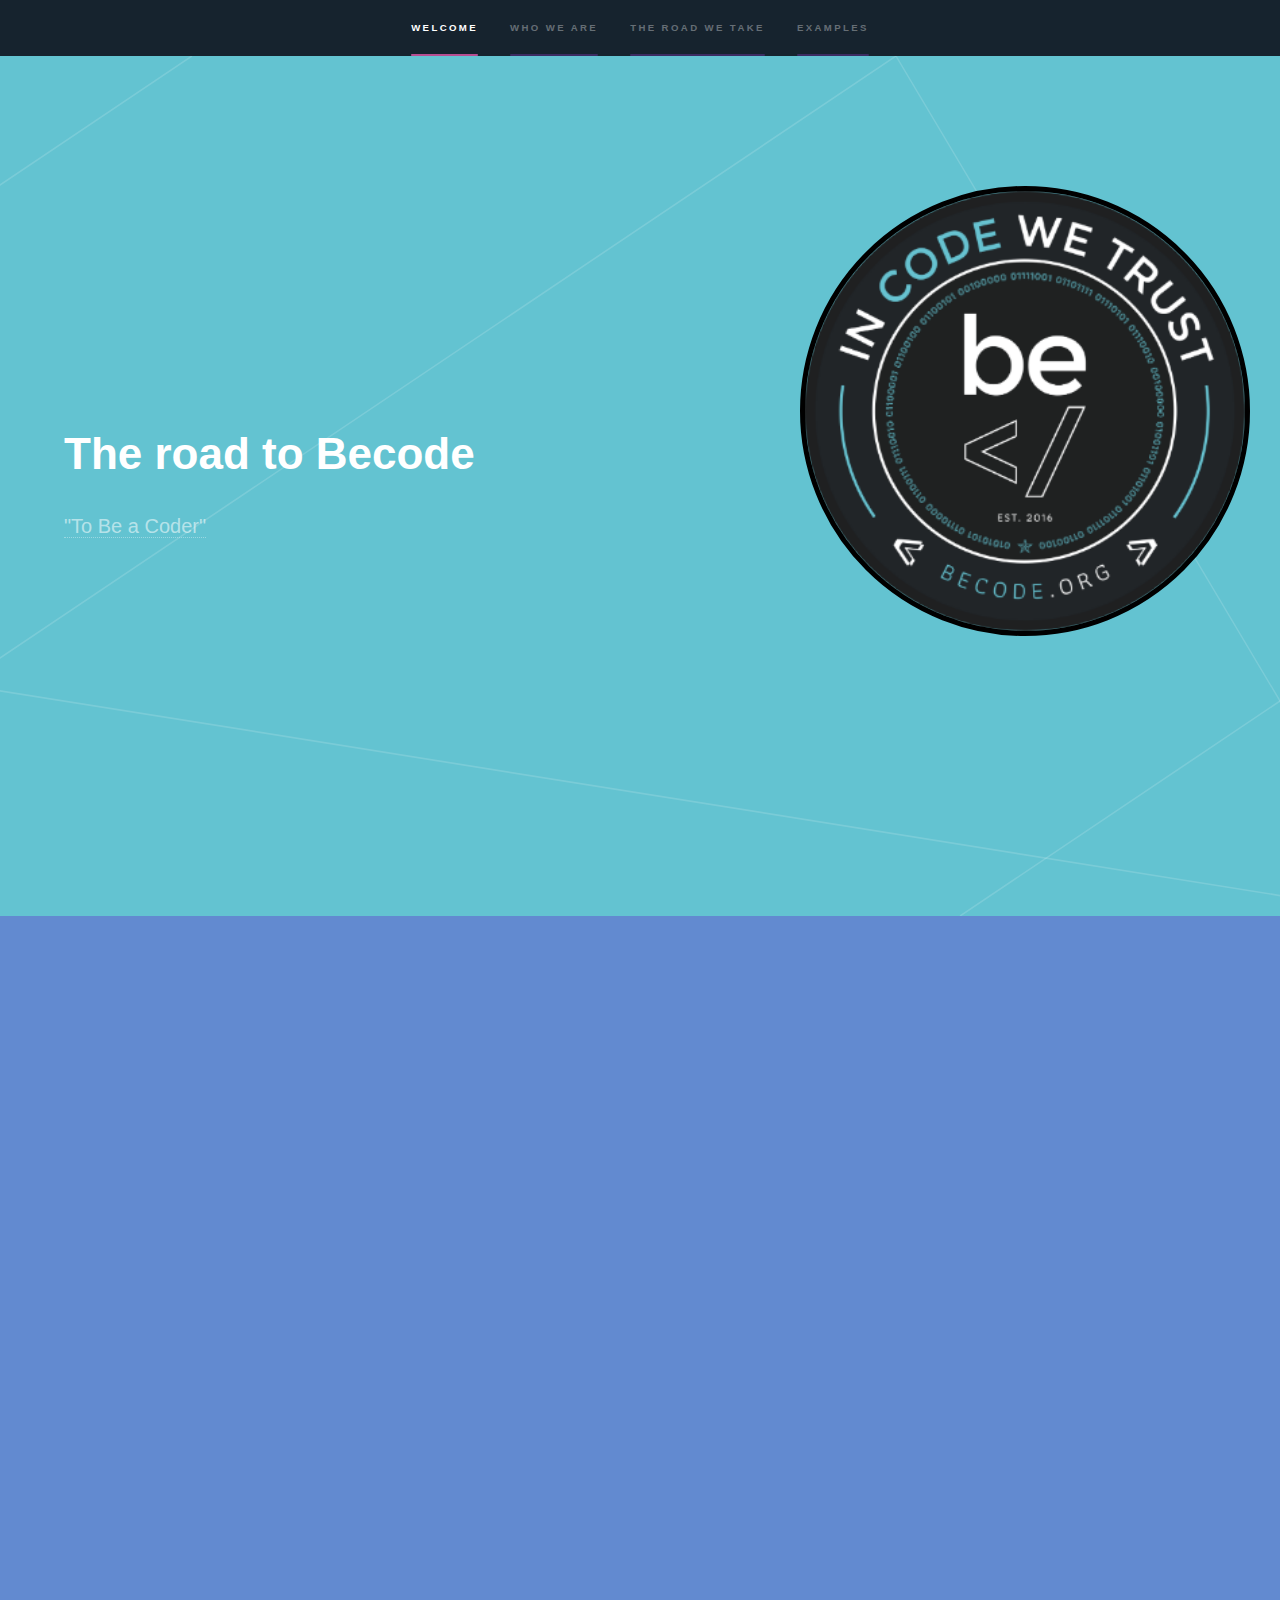
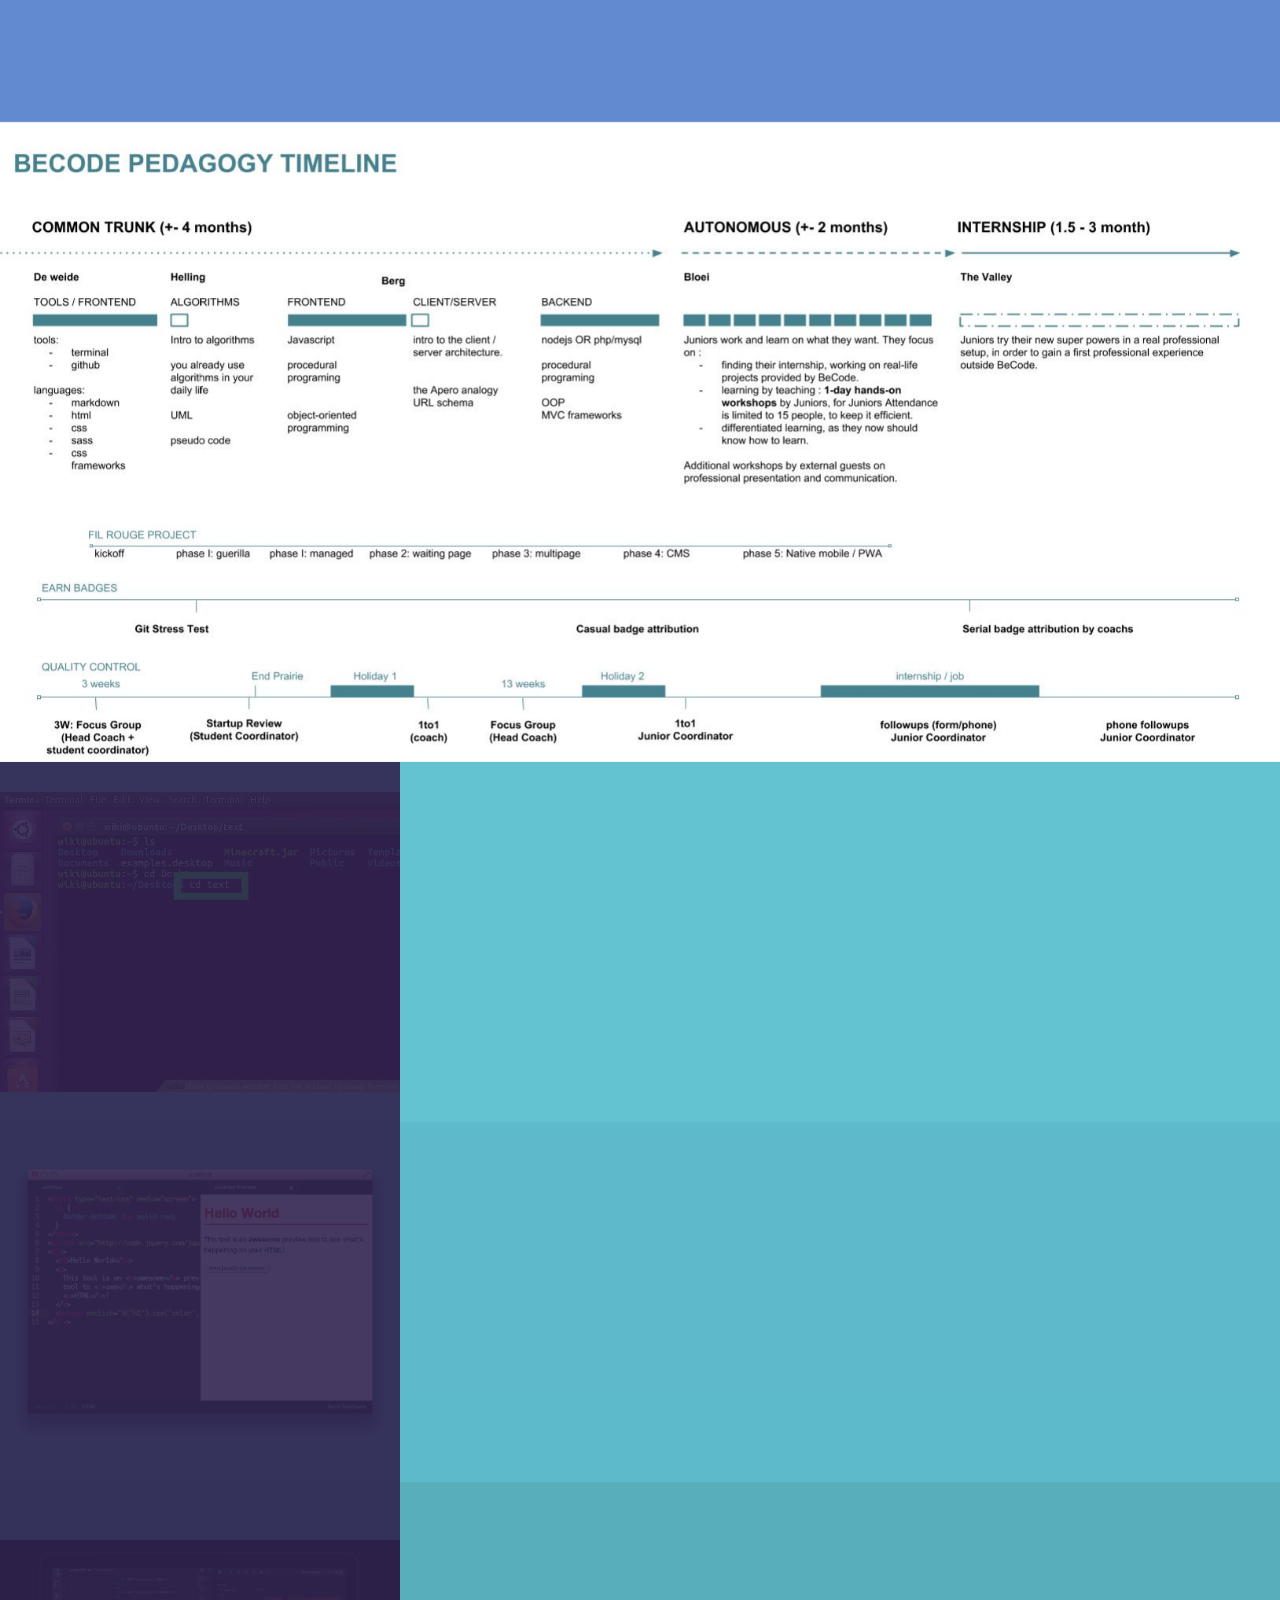
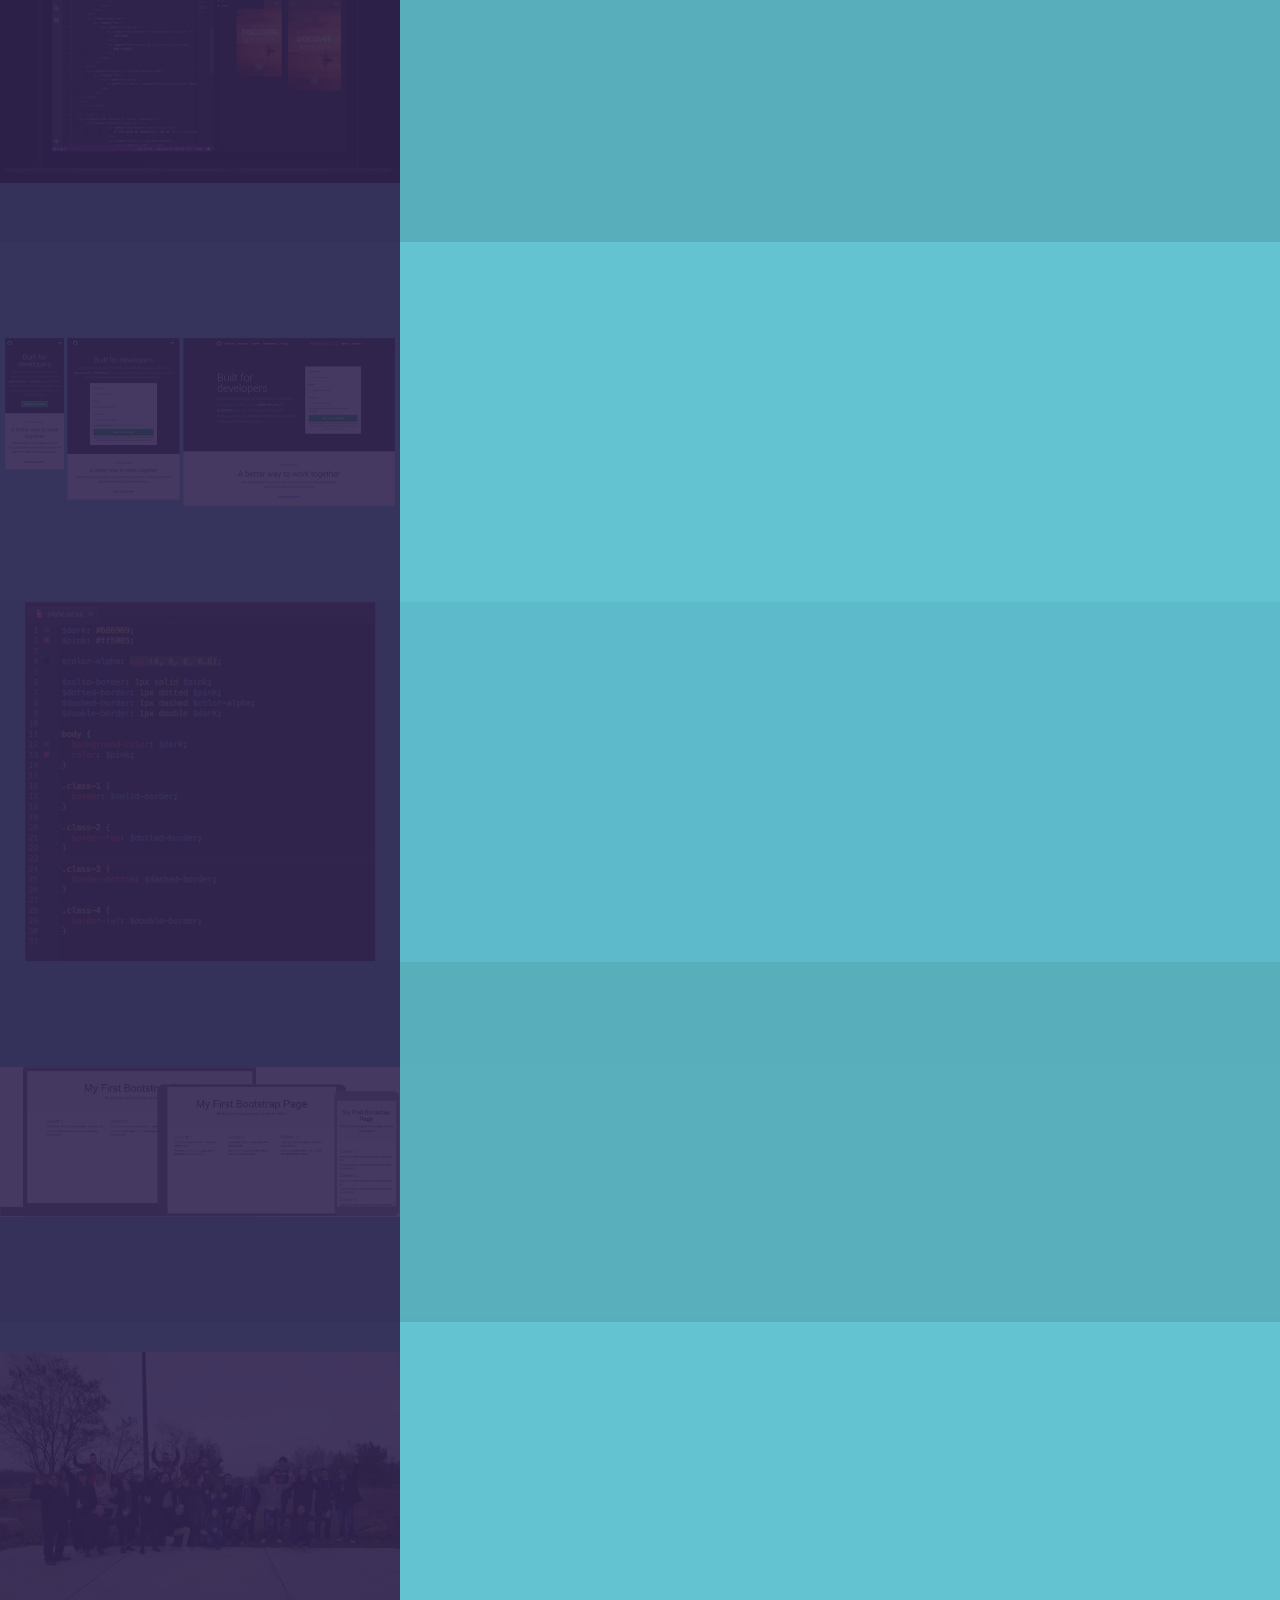
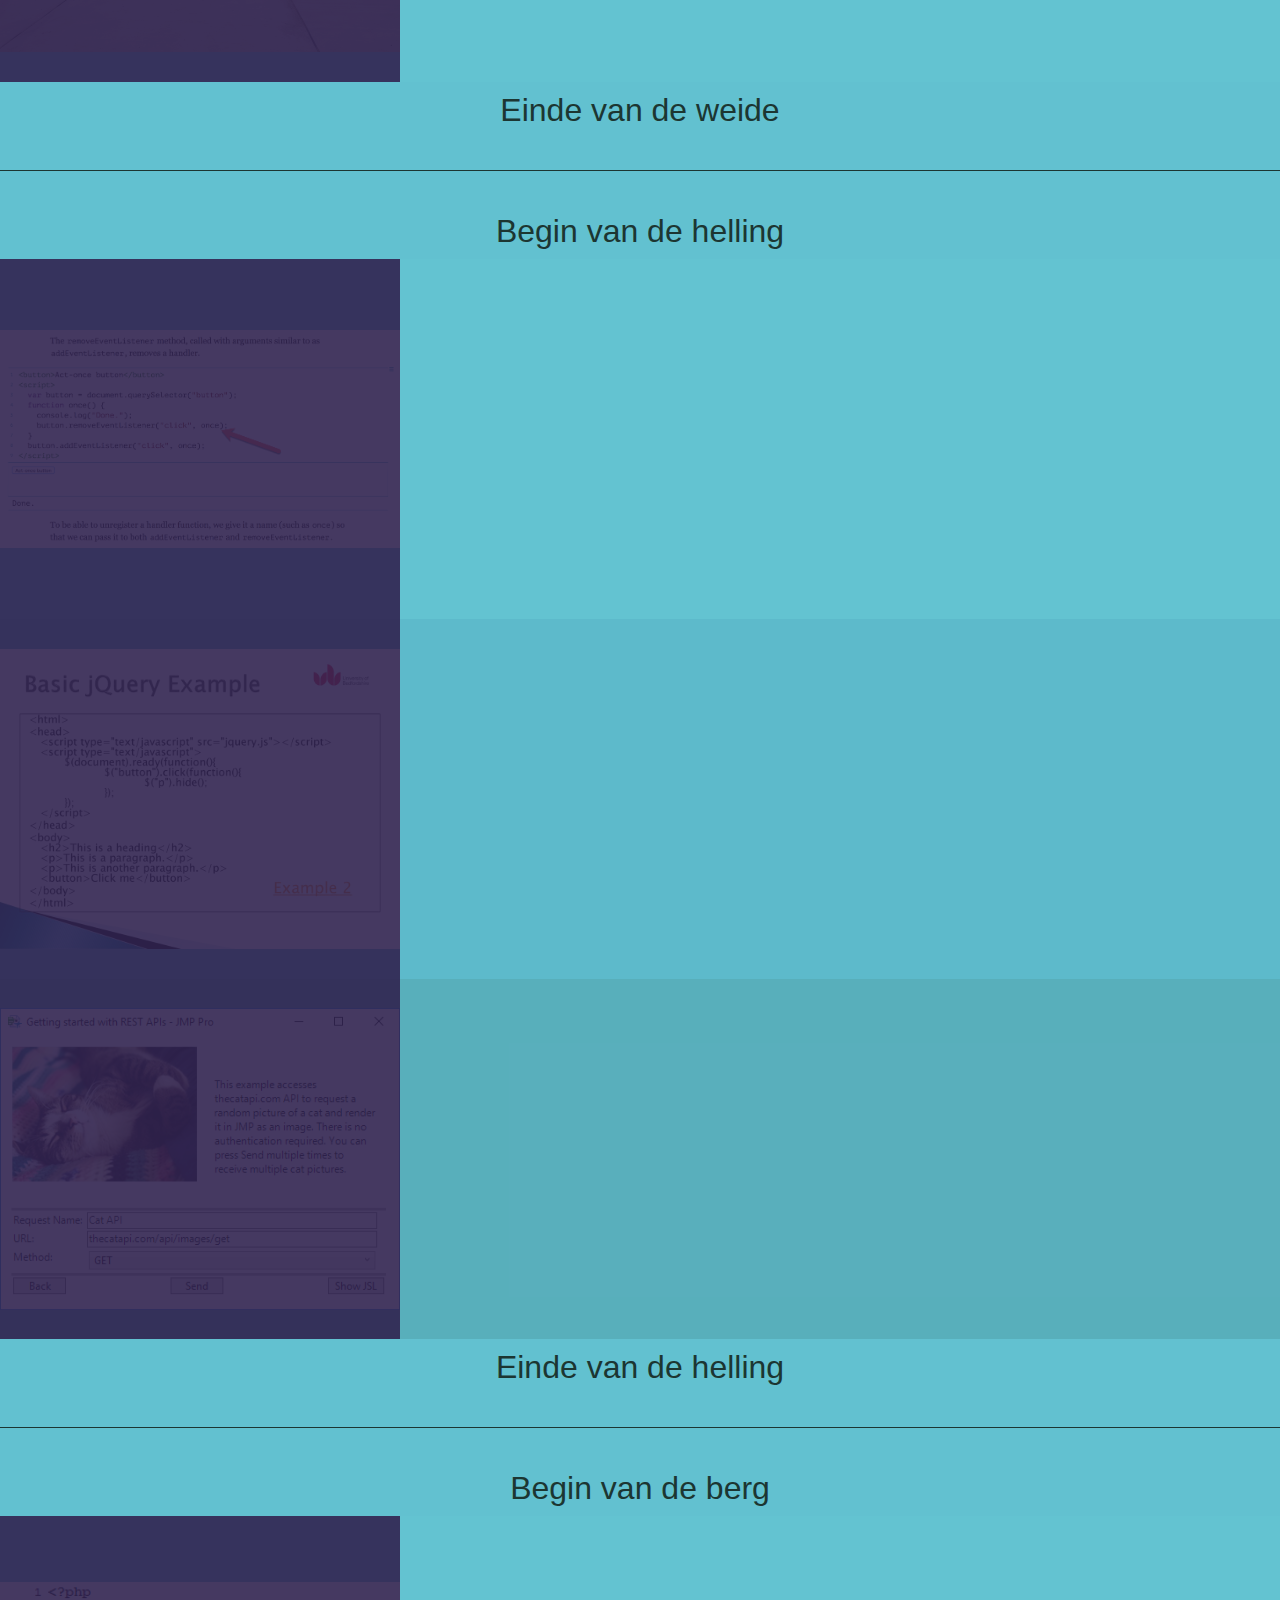
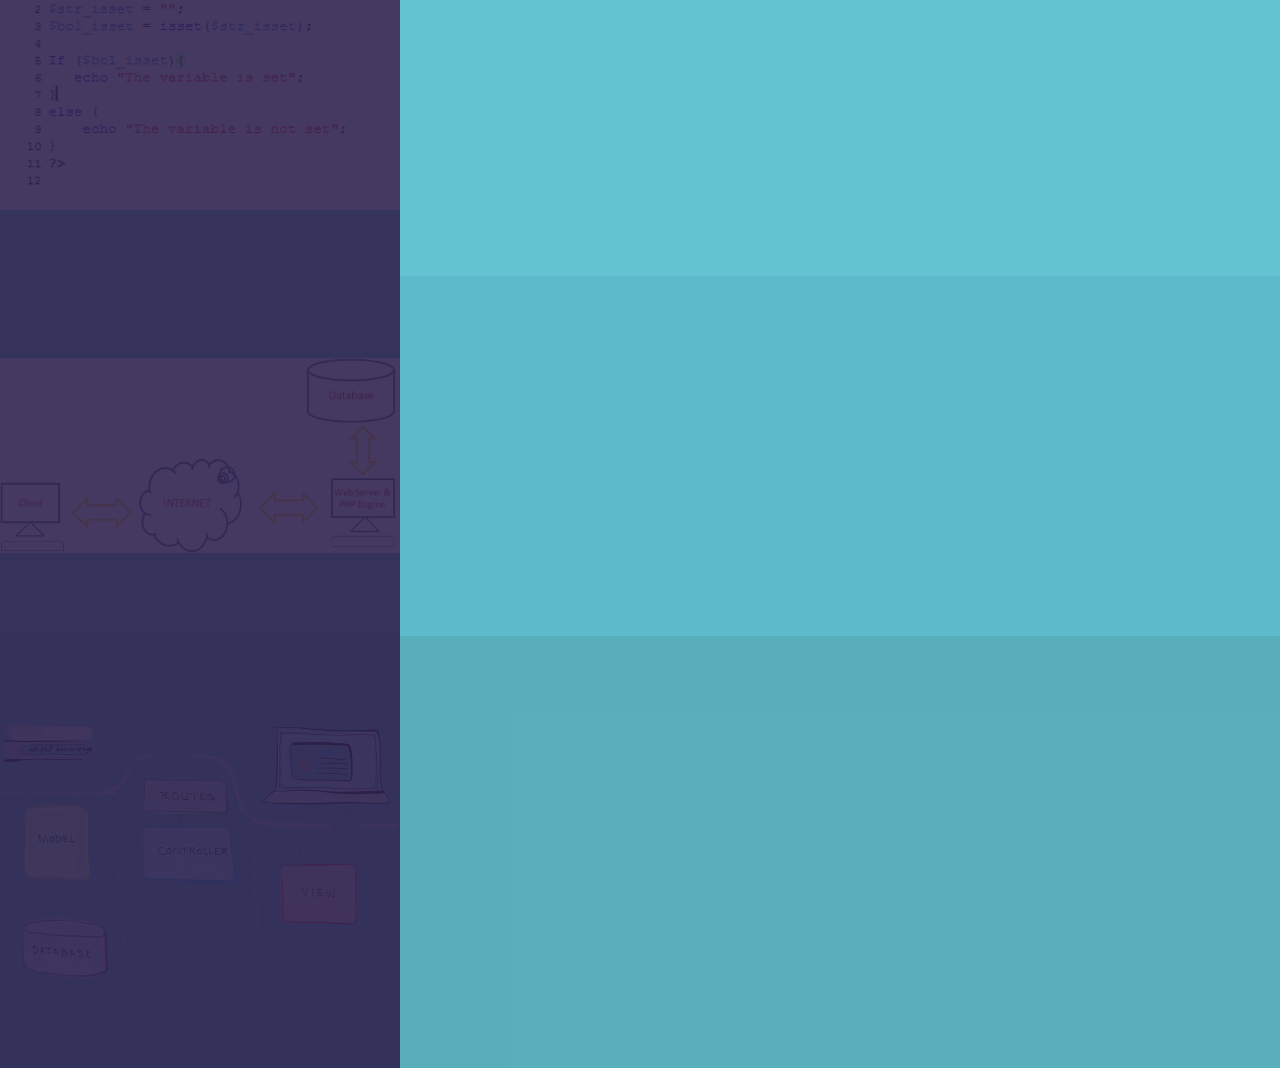
==== commit 00d8a0e7: "link fixed" ====
--- a/index.html
+++ b/index.html
@@ -50,7 +50,7 @@
 								We believe that education makes anything possible. <br>
 								Since 2017, BeCode has been offering free training courses for jobseekers to become web developers in partnership with Simplon. </p>
 							<div class="features">
-							<section><a href="http://www.thorpark.be/T2_campus">
+							<section><a href="http://www.thorpark.be/T2_campus" target="_blank">
 									<span class="icon major fa-code"></span>
 									<h3>Becode Genk</h3>
 									 <p>T2-Campus thorpark Genk</p></a>
@@ -80,11 +80,6 @@
 									<h3>Becode Charleroi</h3>
 									<p>campusname</p>
 								</section>
-							</div>
-							<ul class="actions">
-								<li><a href="generic.html" class="button">Learn more</a></li>
-							</ul>
-						</div>
 					</section>
 					<section id="overvieuw" class="wrapper style1 fade-up">
 
@@ -250,7 +245,7 @@
 								</div>
 							</section>
 							<section>
-									<a href="./overview/mysql.html" class="image"><img src="images/mvcmodel.png" alt="" data-position="center center" /></a>
+									<a href="./overview/mvc.html" class="image"><img src="images/mvcmodel.png" alt="" data-position="center center" /></a>
 									<div class="content">
 										<div class="inner">
 											<h2>Week 15 (Currently working on)</h2>
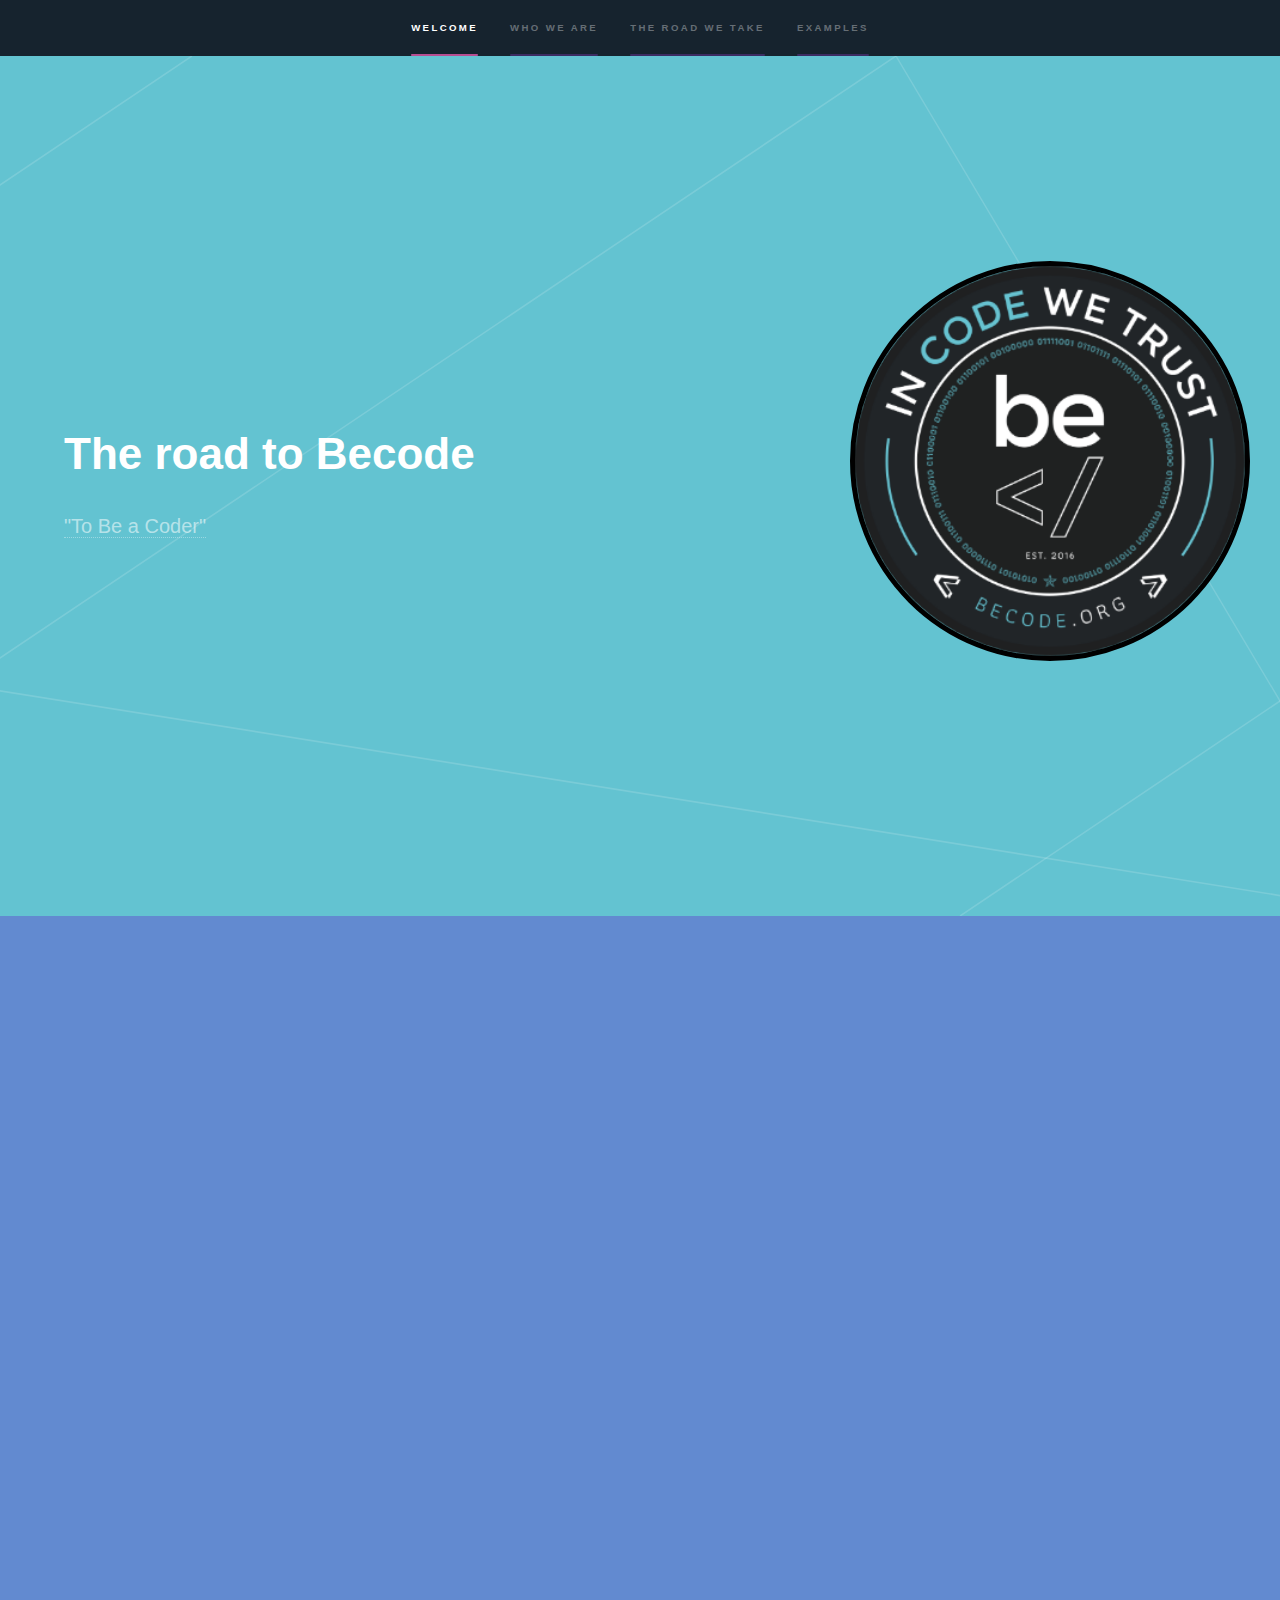
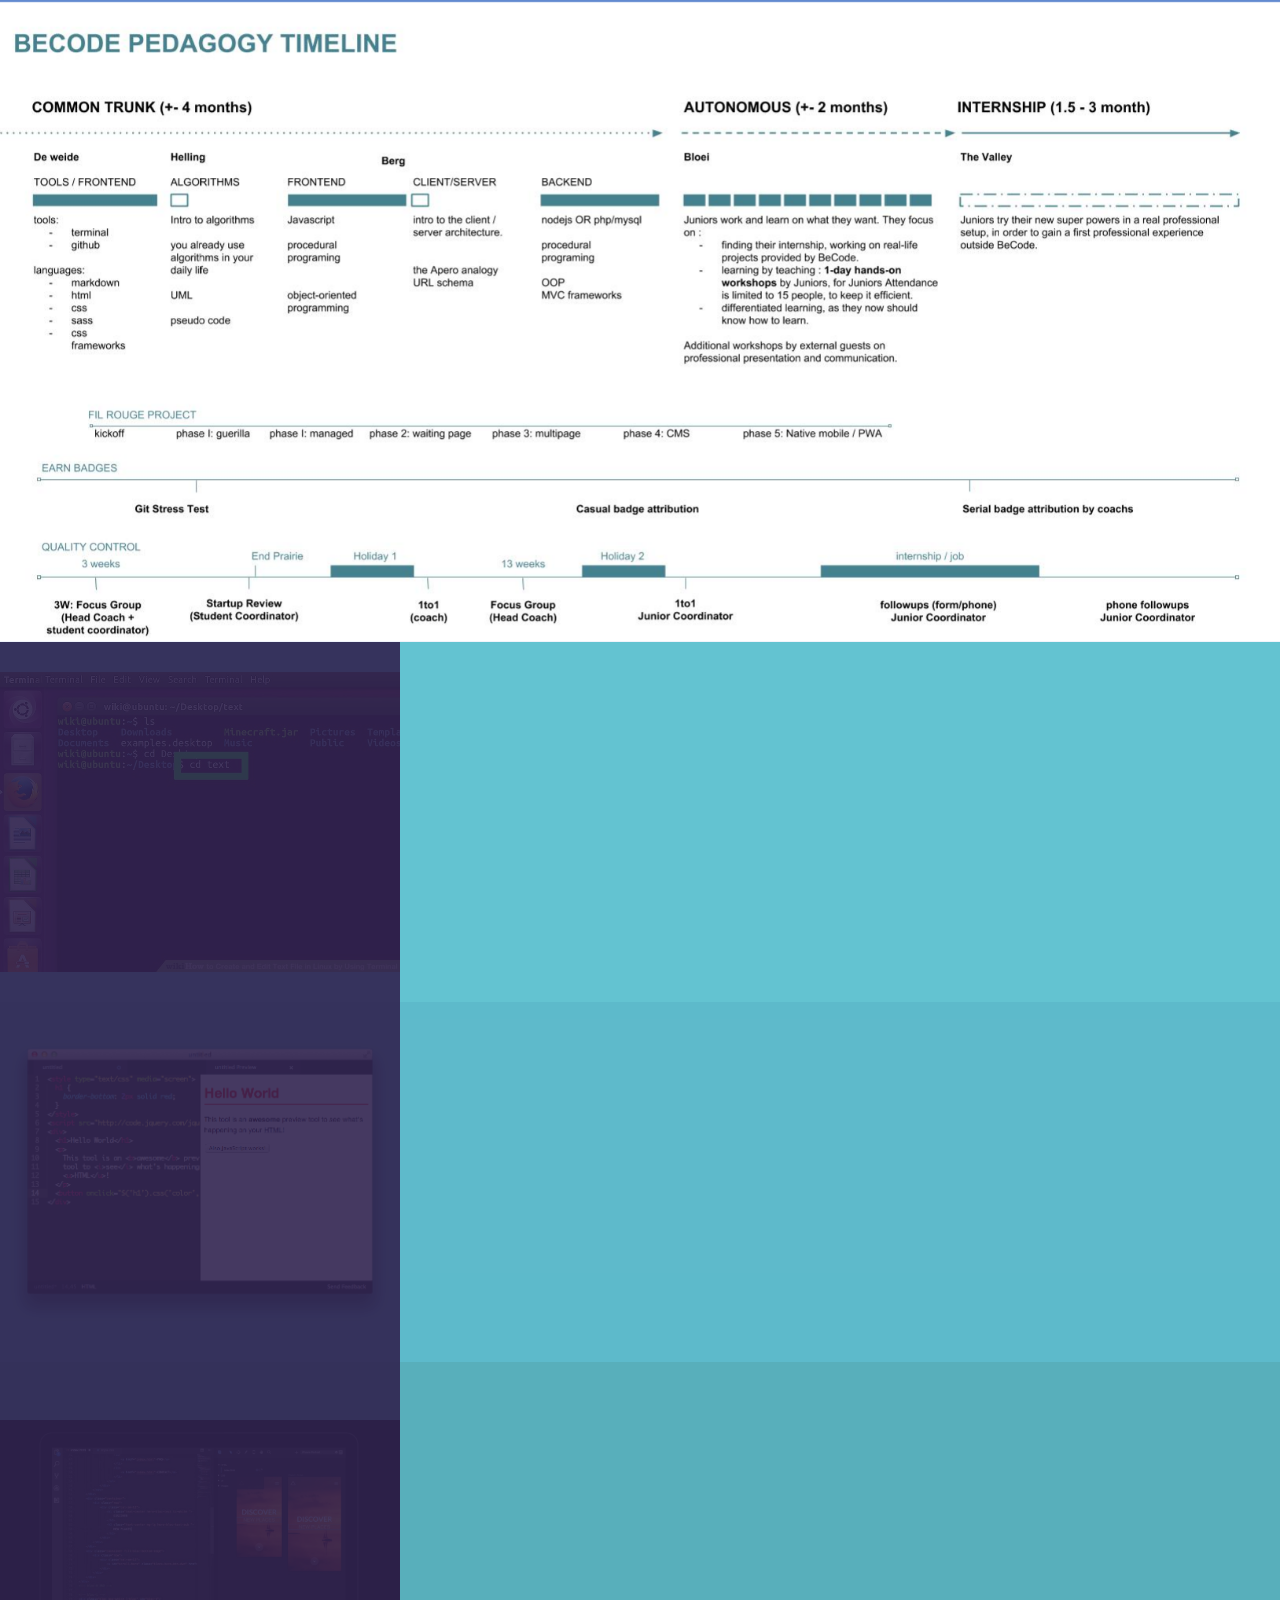
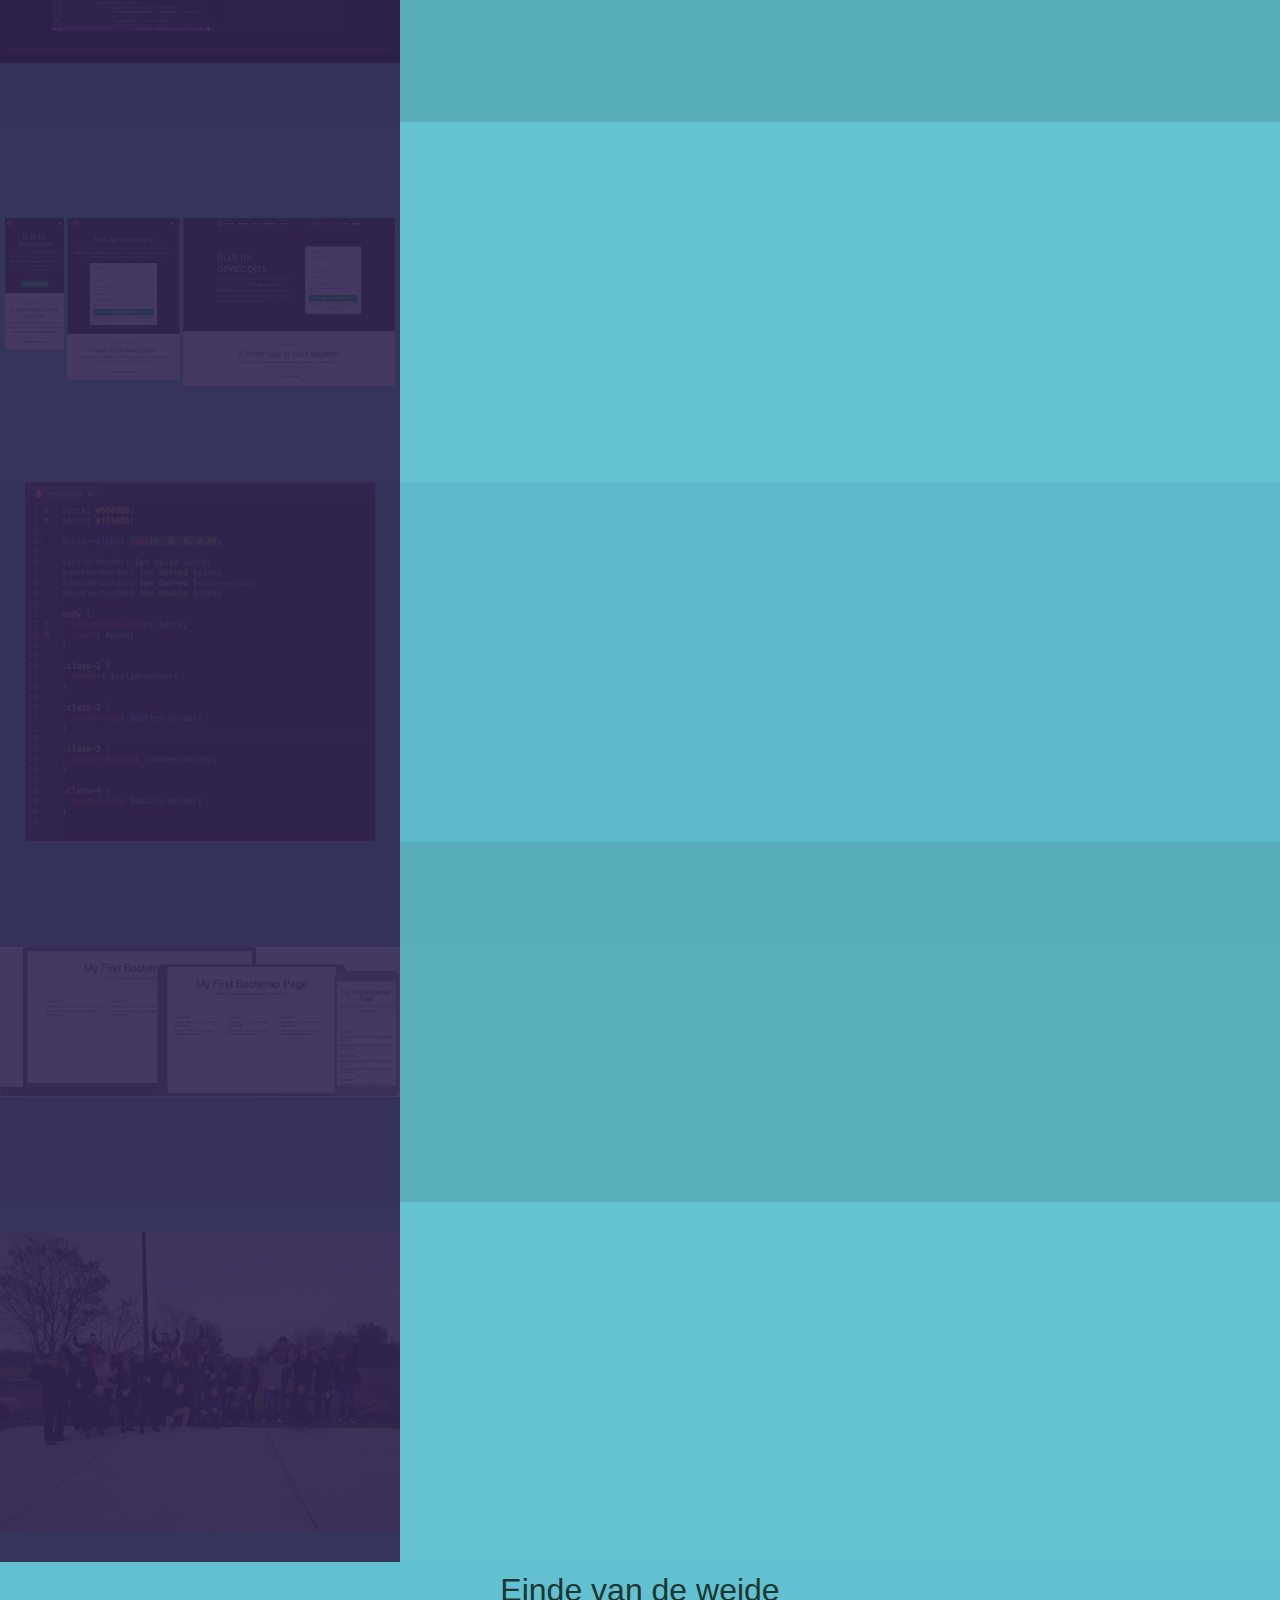
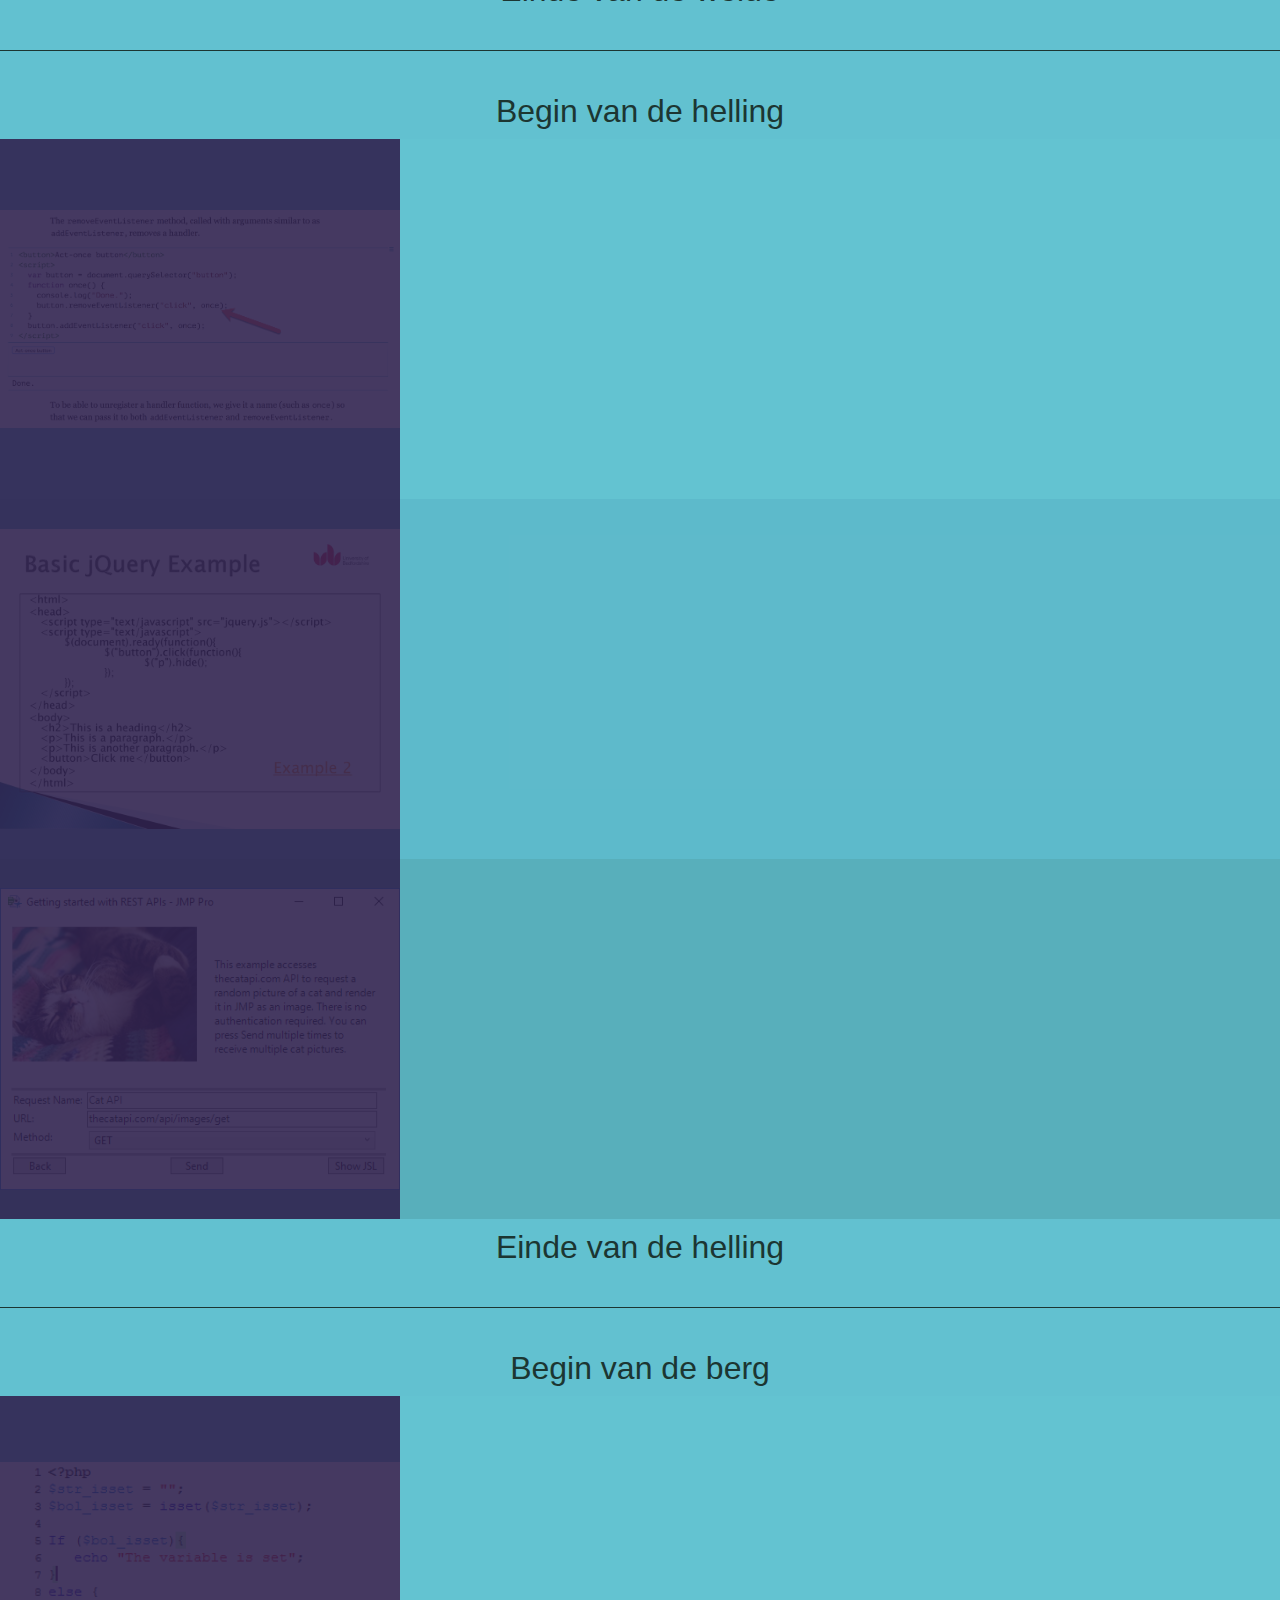
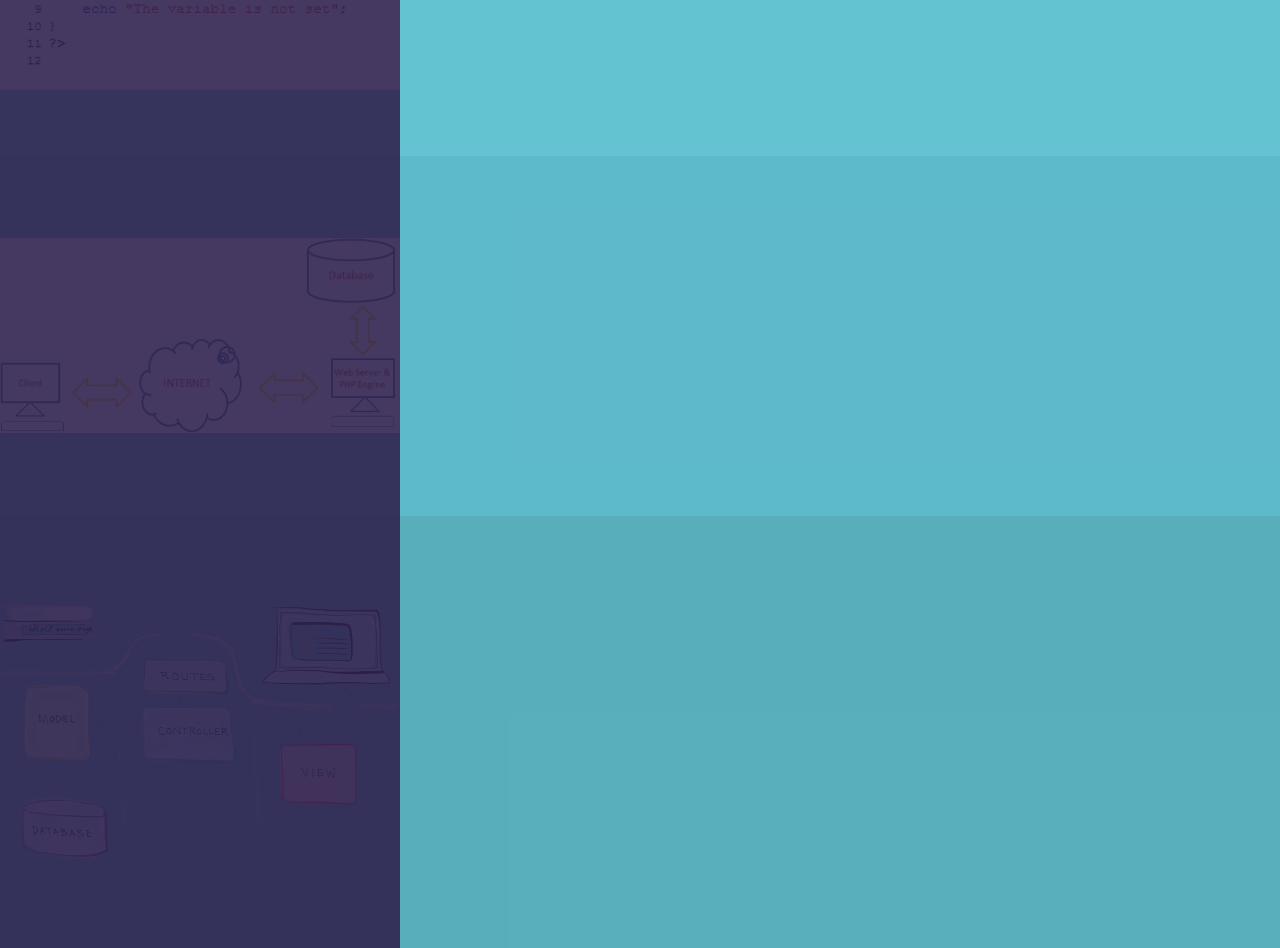
==== commit a8aec678: "campusnames" ====
--- a/index.html
+++ b/index.html
@@ -58,27 +58,27 @@
 								<section>
 									<span class="icon major fa-wifi"></span>
 									<h3>Becode Luik</h3>
-									<p>campusname</p>
+									<!-- <p>campusname</p> -->
 								</section>
 								<section>
 									<span class="icon major fa-university"></span>
 									<h3>Becode Antwerpen</h3>
-									<p>campusname</p>
+									<!-- <p>campusname</p> -->
 								</section>
 								<section>
 									<span class="icon major fa-desktop"></span>
 									<h3>Becode Brussel</h3>
-									<p>campusname</p>
+									<!-- <p>campusname</p> -->
 								</section>
 								<section>
 									<span class="icon major fa-github"></span>
 									<h3>Becode Gent</h3>
-									<p>campusname</p>
+									<!-- <p>campusname</p> -->
 								</section>
 								<section>
 									<span class="icon major fa-building"></span>
 									<h3>Becode Charleroi</h3>
-									<p>campusname</p>
+									<!-- <p>campusname</p> -->
 								</section>
 					</section>
 					<section id="overvieuw" class="wrapper style1 fade-up">
--- a/assets/css/main.css
+++ b/assets/css/main.css
@@ -3920,11 +3920,11 @@
 			.logobecode{
 				border: 5px solid black;
 				border-radius: 50%;
-				width: 450px;
-				height: 450px;
+				width: 400px;
+				height: 400px;
 				position: absolute;
 				right: 30px;
-				bottom: -20px;
+				bottom: -45px;
 			}
 
 			.blokked{
@@ -3936,11 +3936,11 @@
 			.logobecode{
 				border: 5px solid black;
 				border-radius: 50%;
-				width: 450px;
-				height: 450px;
+				width: 400px;
+				height: 400px;
 				position: absolute;
 				right: 30px;
-				bottom: -20px;
+				bottom: -40px;
 			}
 
 			.blokked{
@@ -3952,11 +3952,11 @@
 			.logobecode{
 				border: 5px solid black;
 				border-radius: 50%;
-				width: 450px;
-				height: 450px;
+				width: 380px;
+				height: 380px;
 				position: absolute;
-				right: 30px;
-				bottom: -20px;
+				right: 25px;
+				bottom: -30px;
 			}
 			.blokked{
 				width: 400px;
@@ -3968,10 +3968,10 @@
 			.logobecode{
 				border: 5px solid black;
 				border-radius: 50%;
-				width: 250px;
-				height: 250px;
+				width: 210px;
+				height: 210px;
 				position: absolute;
-				right: 20px;
+				right: 10px;
 				bottom: -20px;
 			}
 			.blokked{
@@ -3983,10 +3983,10 @@
 			.logobecode{
 				border: 5px solid black;
 				border-radius: 50%;
-				width: 220px;
-				height: 220px;
+				width: 180px;
+				height: 180px;
 				position: absolute;
-				right: 30px;
+				right: 10px;
 				bottom: -20px;
 			}
 			.blokked{
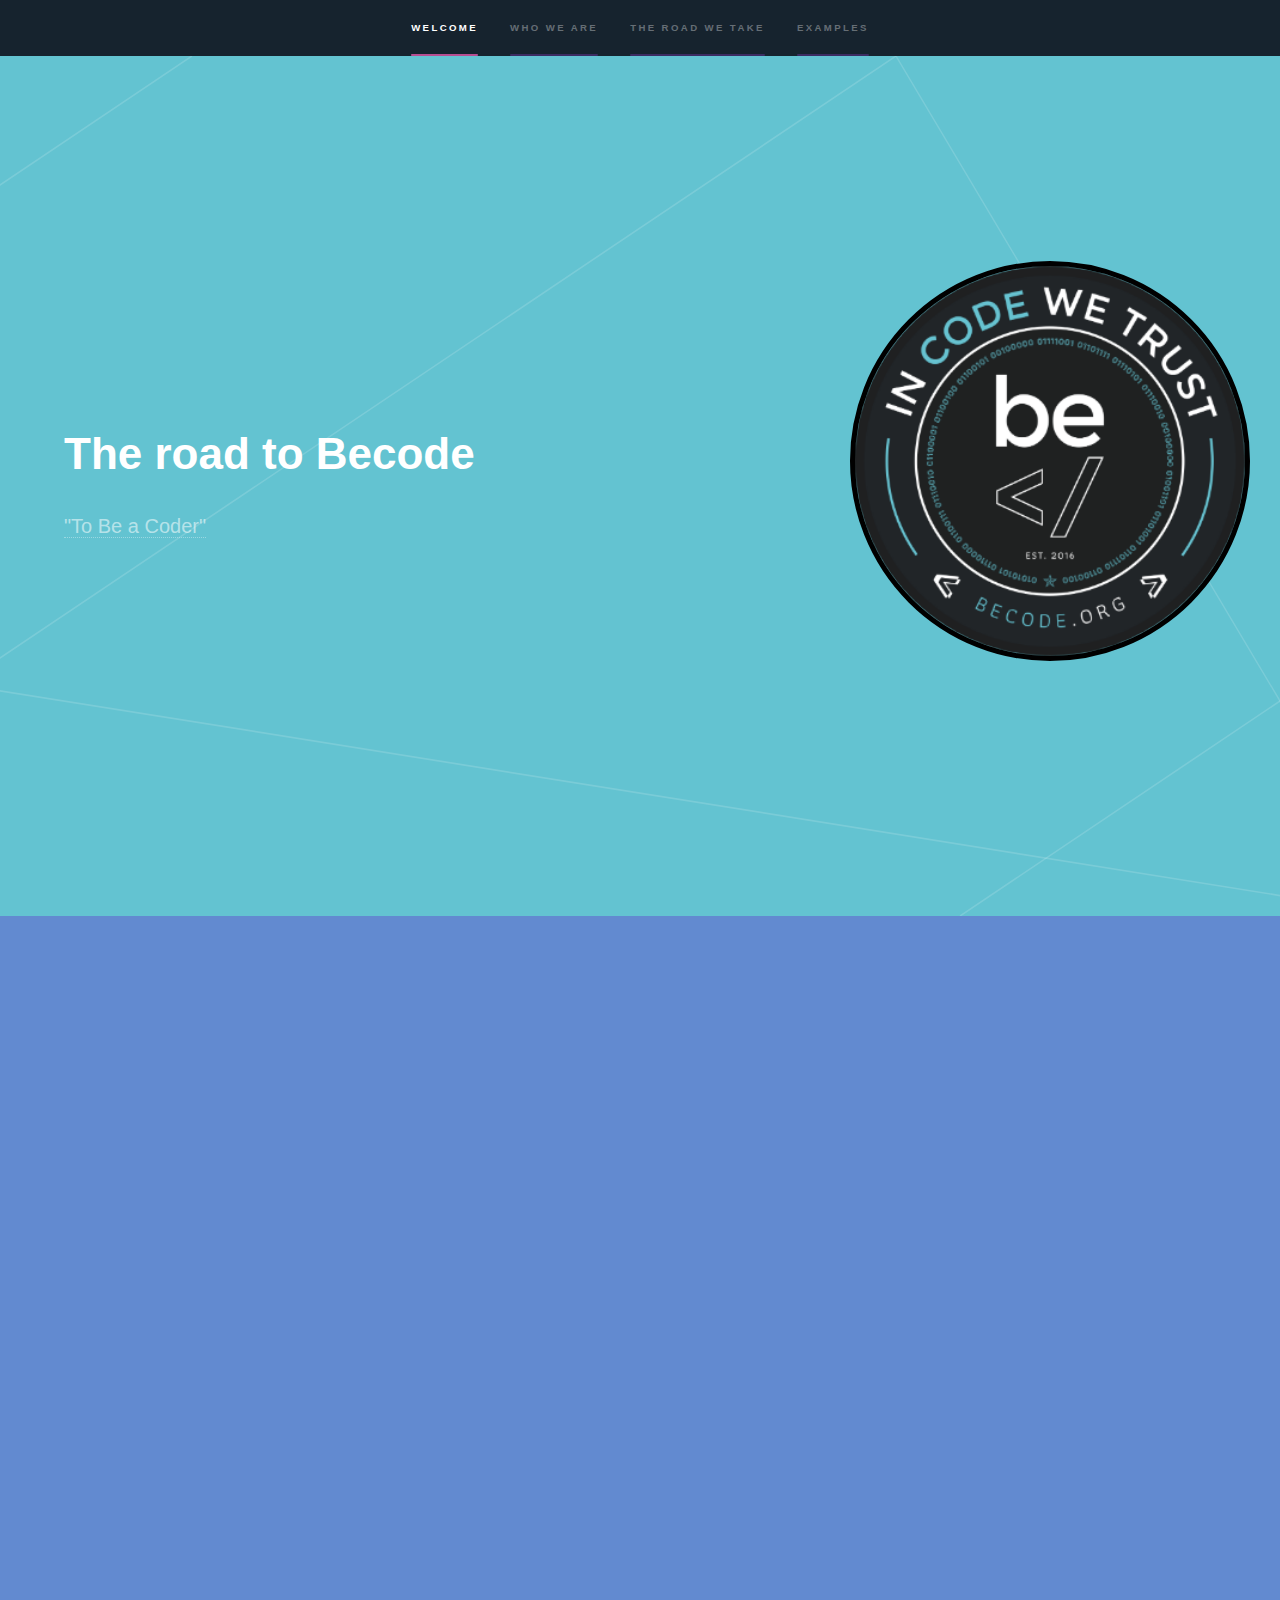
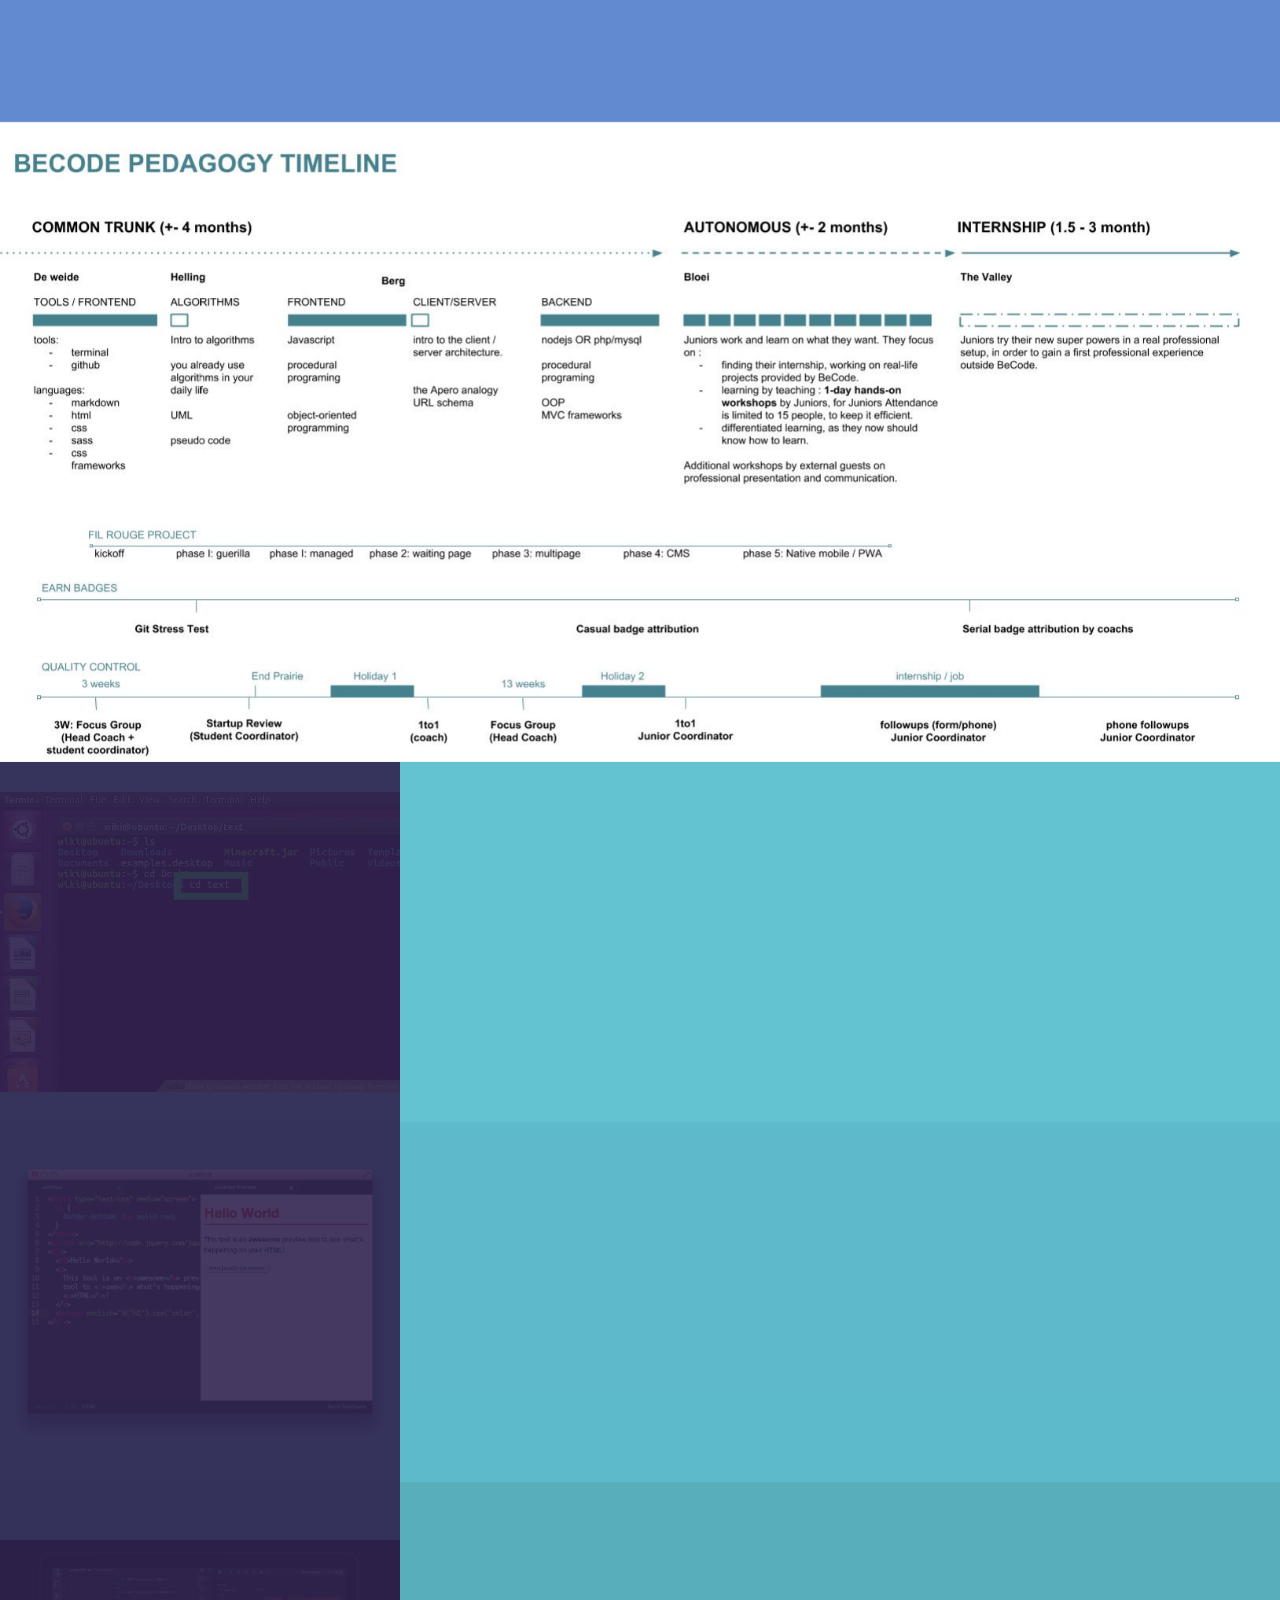
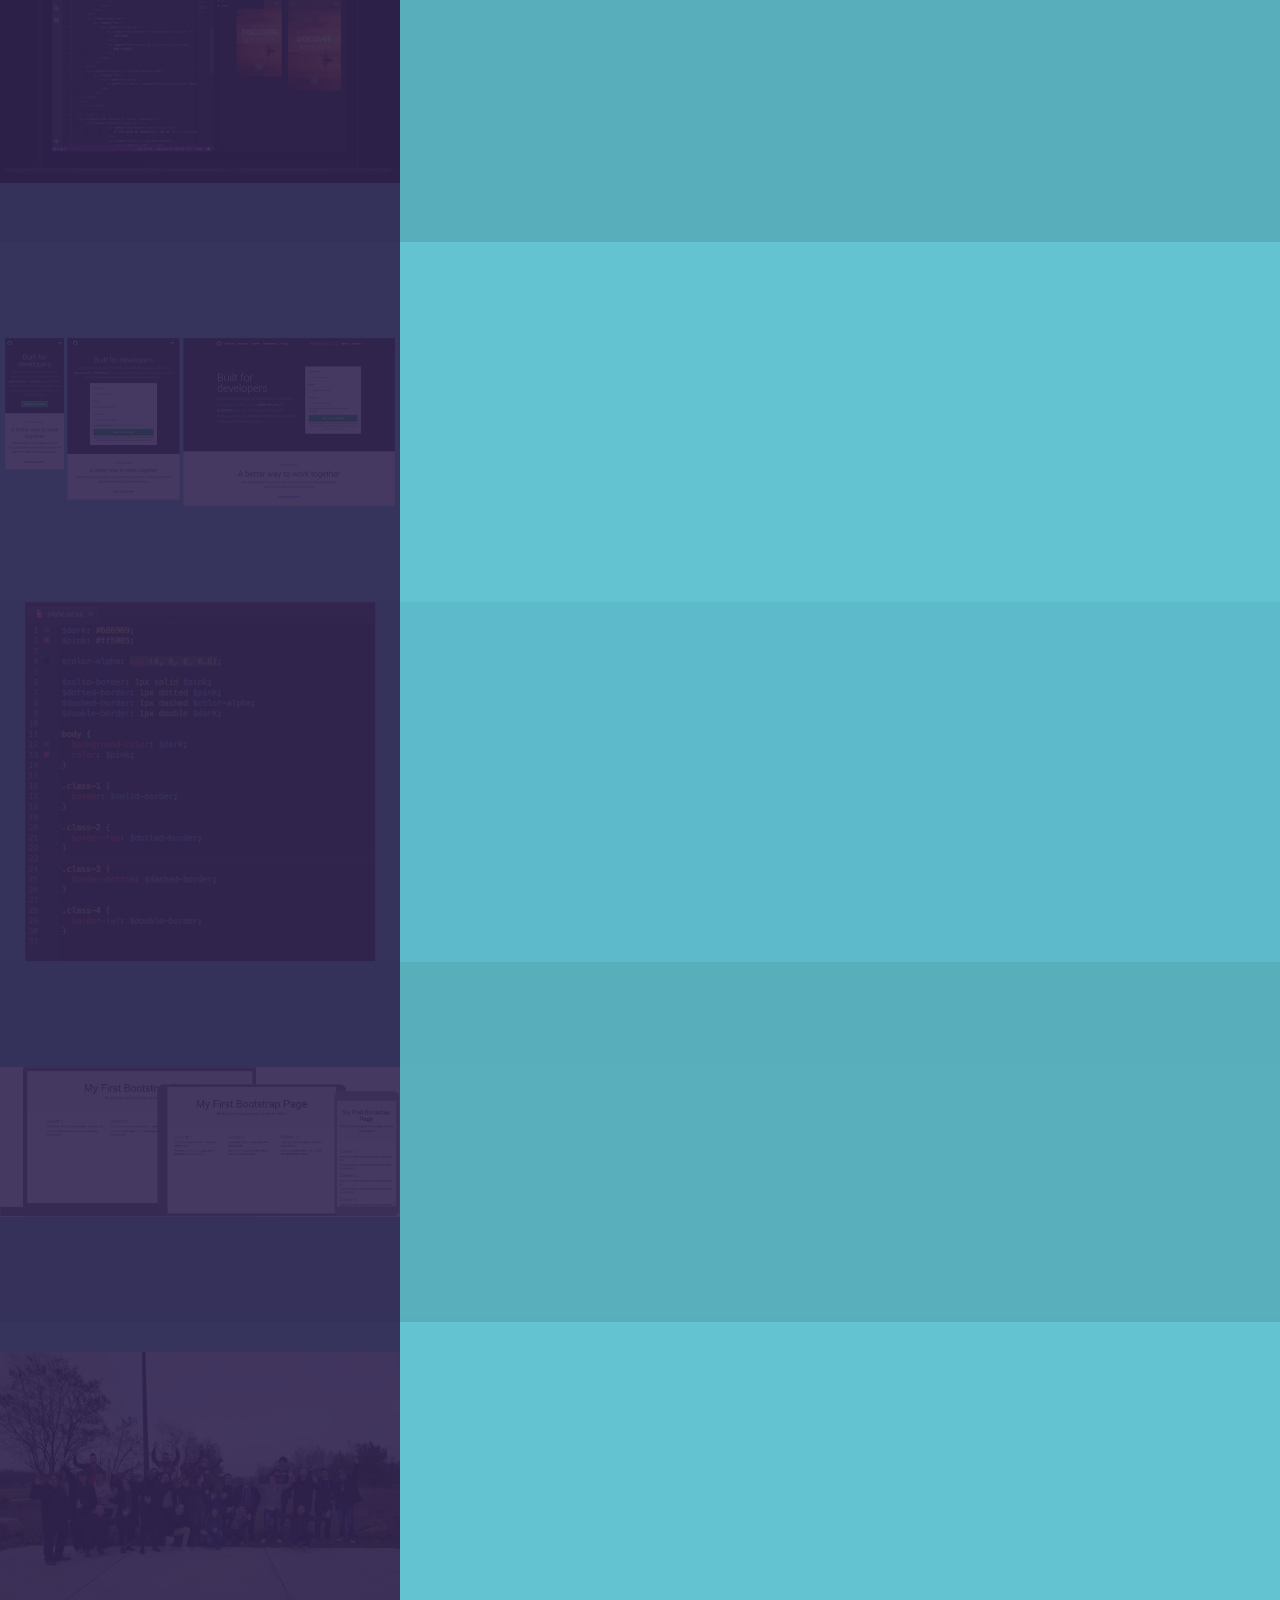
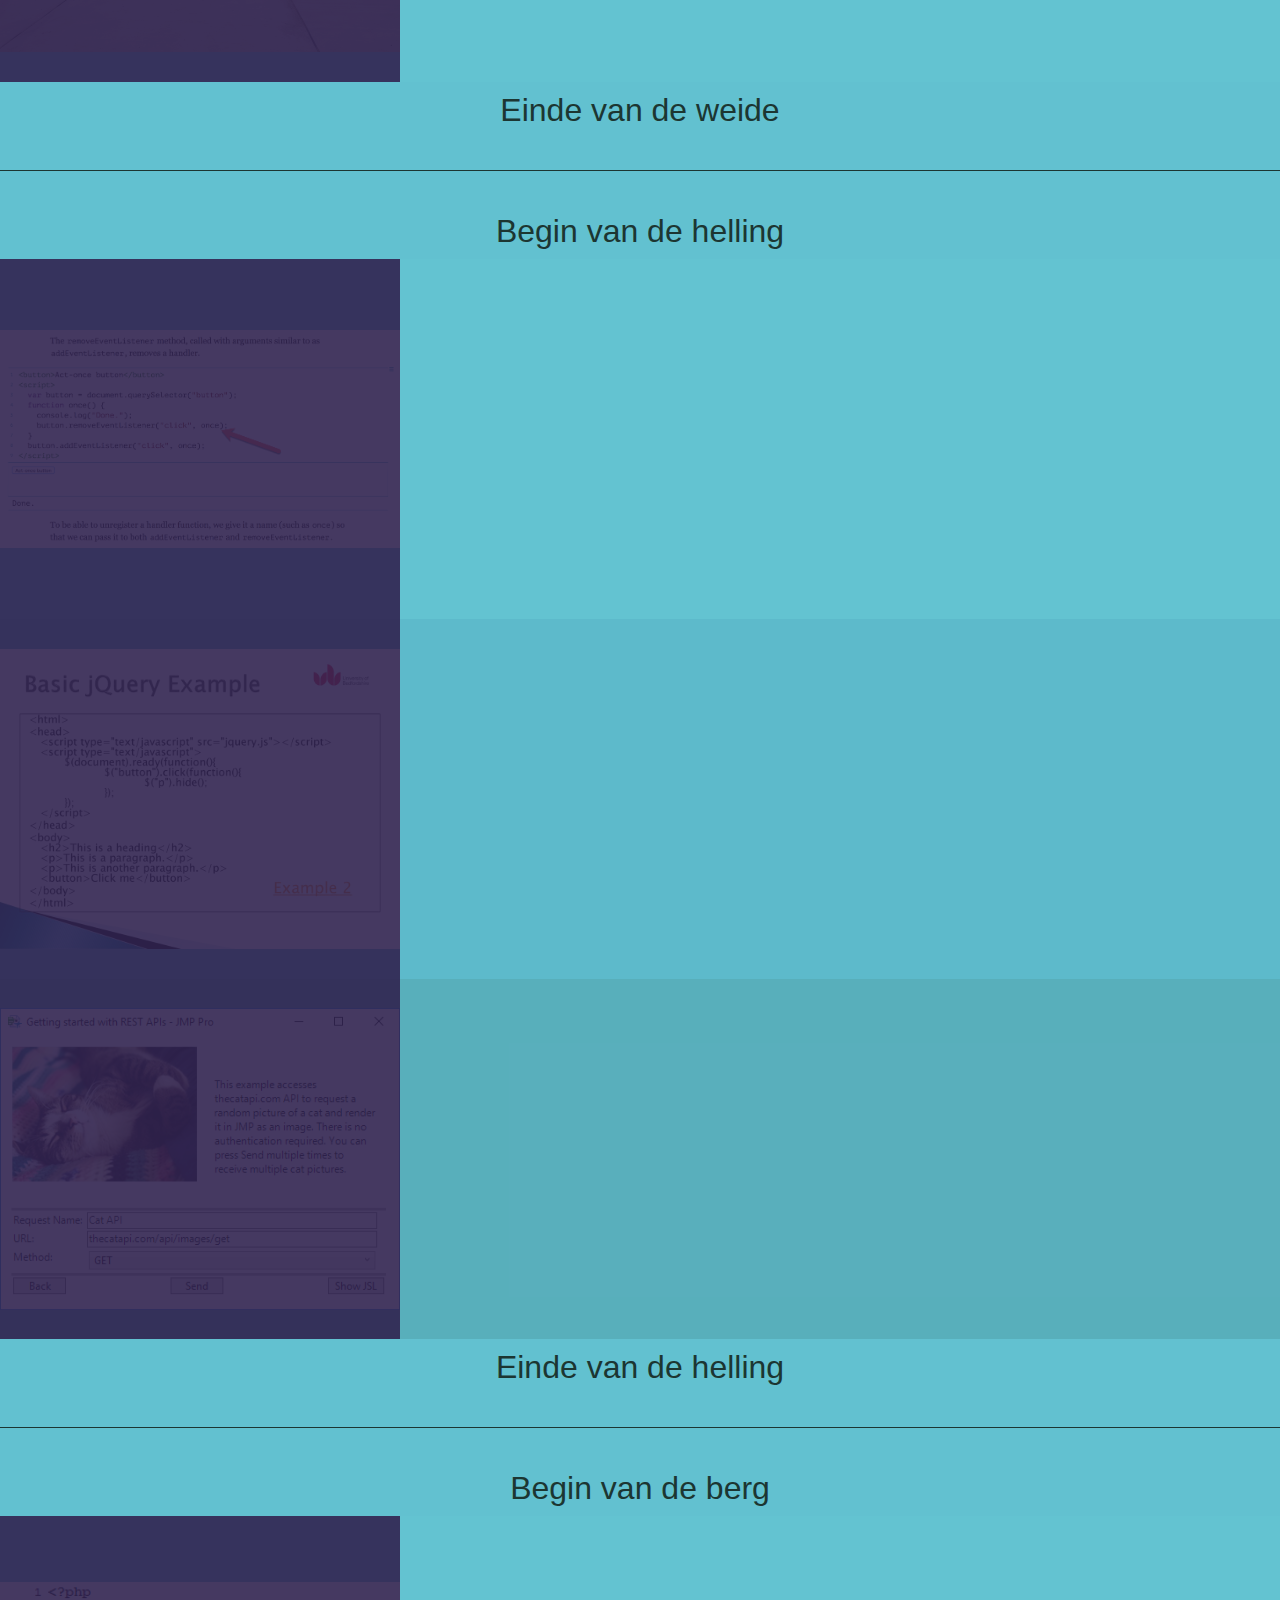
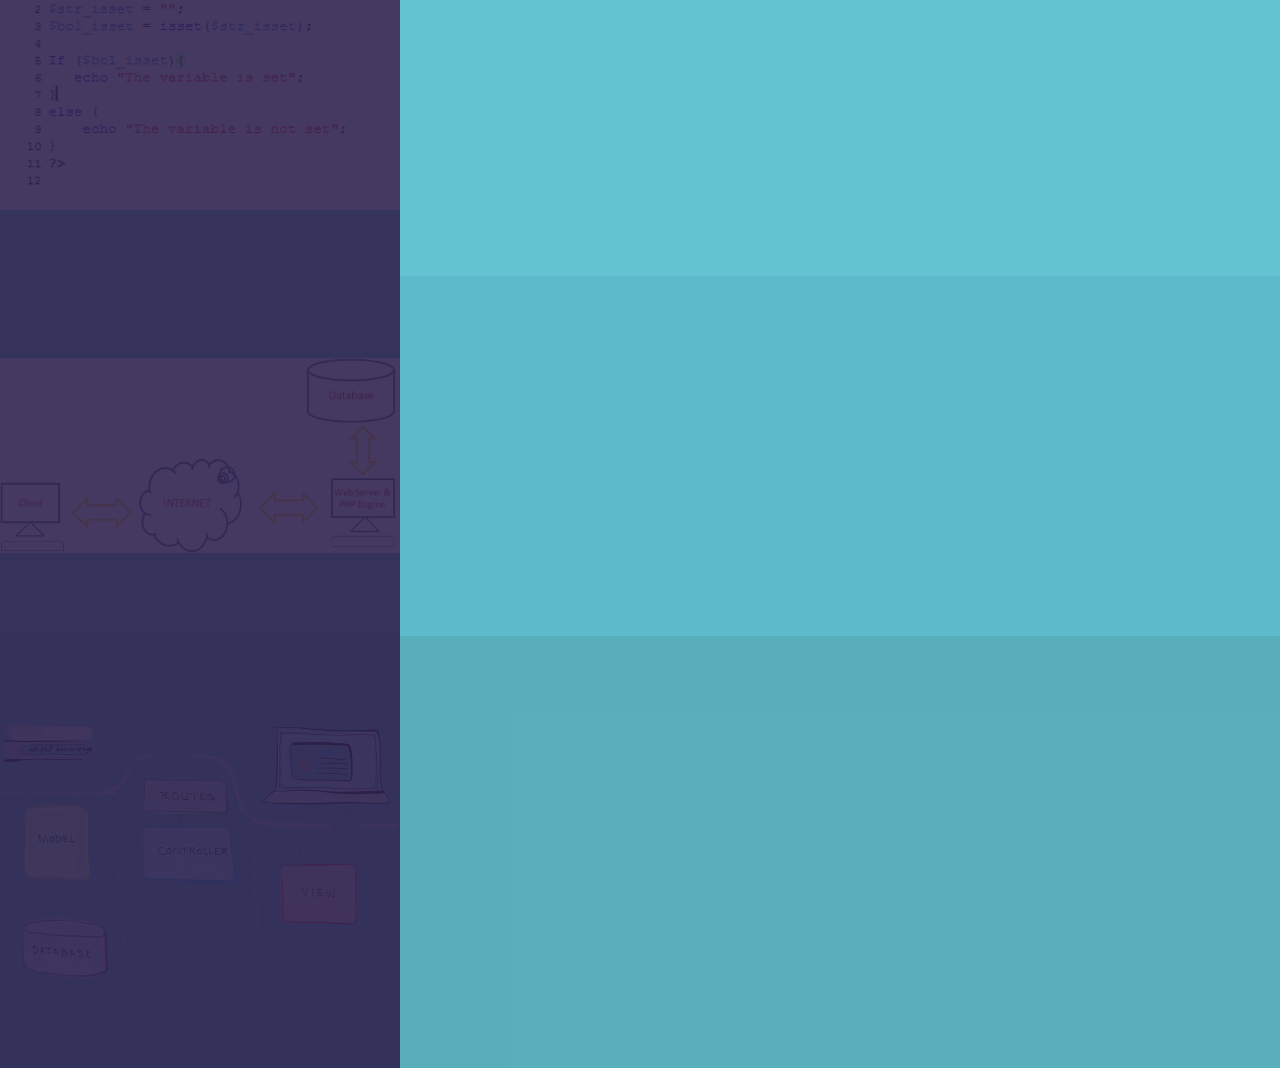
==== commit 130887f7: "adress added campus" ====
--- a/index.html
+++ b/index.html
@@ -58,27 +58,27 @@
 								<section>
 									<span class="icon major fa-wifi"></span>
 									<h3>Becode Luik</h3>
-									<!-- <p>campusname</p> -->
+									<p>Pole Image</p>
 								</section>
 								<section>
 									<span class="icon major fa-university"></span>
 									<h3>Becode Antwerpen</h3>
-									<!-- <p>campusname</p> -->
+									<p> The Beacon , Sint-Pietersvliet 7, 2000 Antwerpen</p>
 								</section>
 								<section>
 									<span class="icon major fa-desktop"></span>
 									<h3>Becode Brussel</h3>
-									<!-- <p>campusname</p> -->
+									<p>Cantersteen 10, 1000 Bruxelles</p>
 								</section>
 								<section>
 									<span class="icon major fa-github"></span>
 									<h3>Becode Gent</h3>
-									<!-- <p>campusname</p> -->
+									<p>Koning Astridlaan 185, 9000 Gent</p>
 								</section>
 								<section>
 									<span class="icon major fa-building"></span>
 									<h3>Becode Charleroi</h3>
-									<!-- <p>campusname</p> -->
+									<p> Quai Arthur Rimbaud 10, 6000 Charleroi</p>
 								</section>
 					</section>
 					<section id="overvieuw" class="wrapper style1 fade-up">
